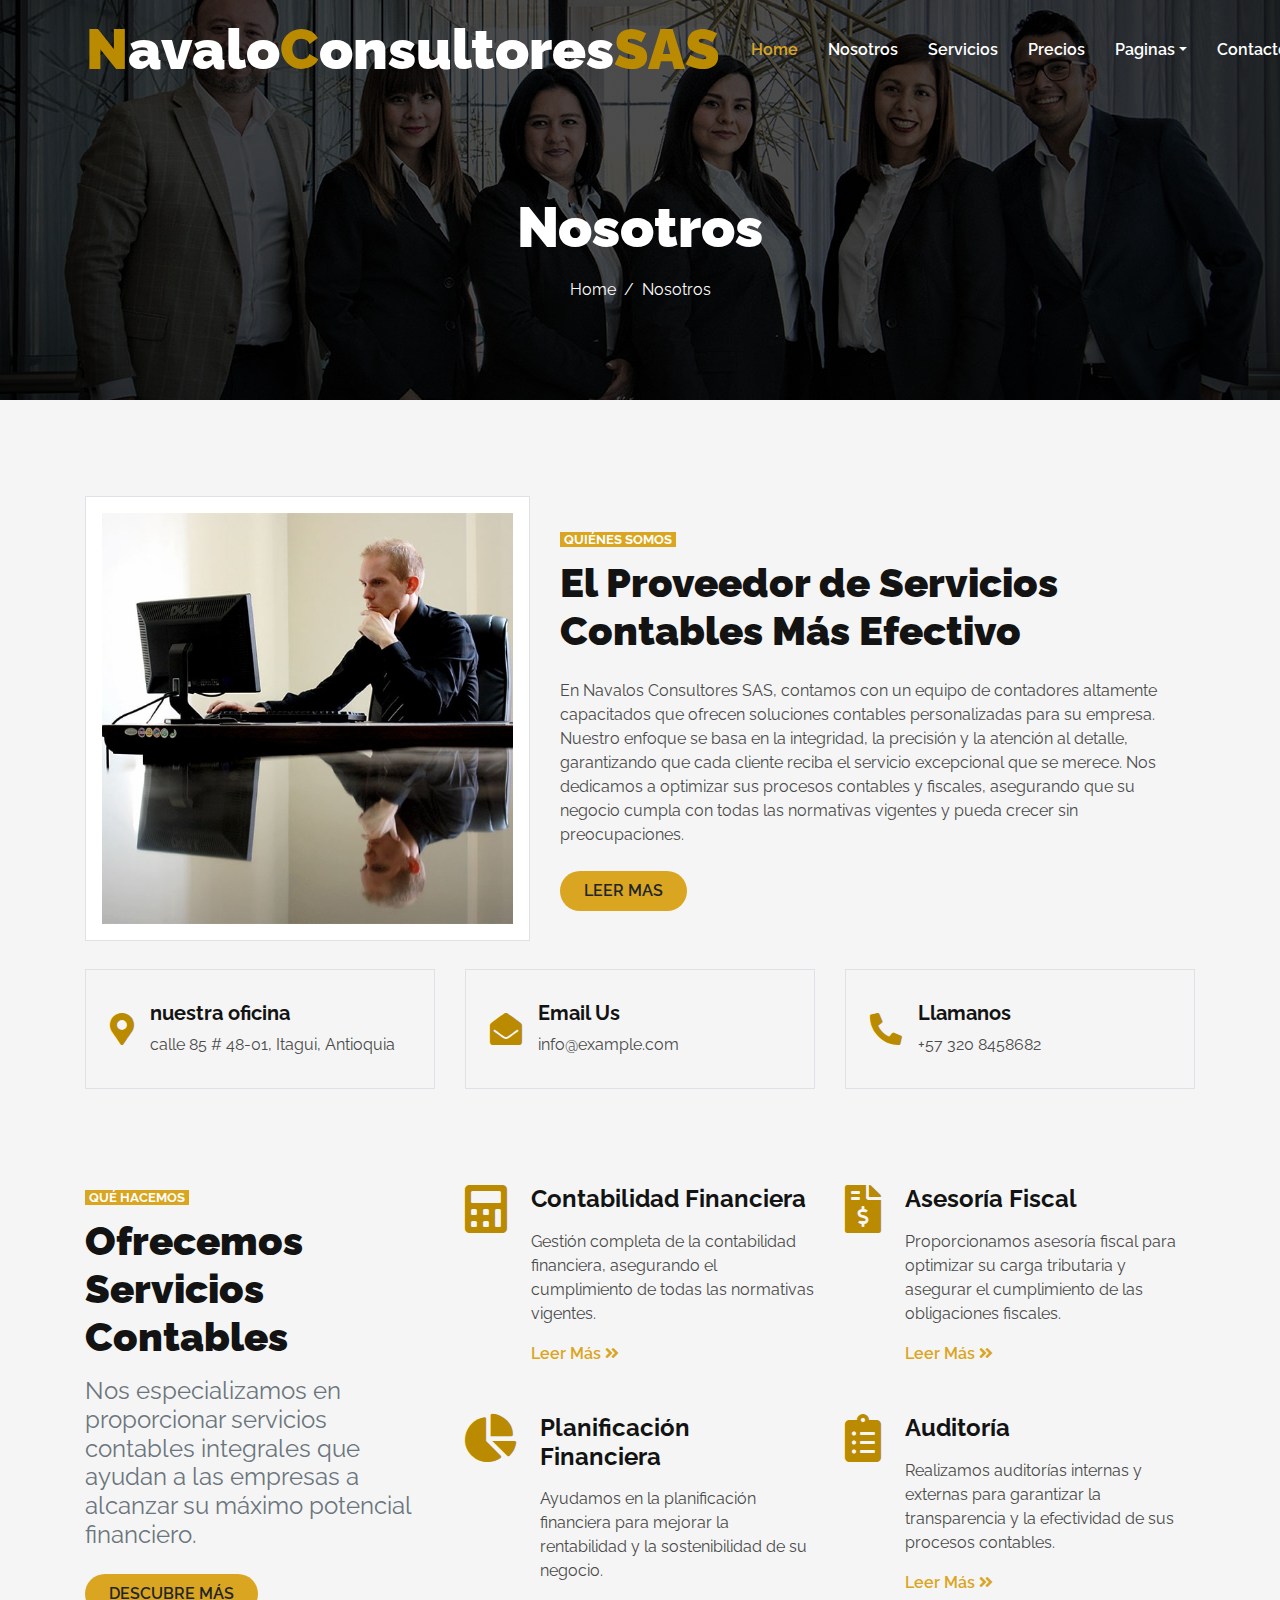
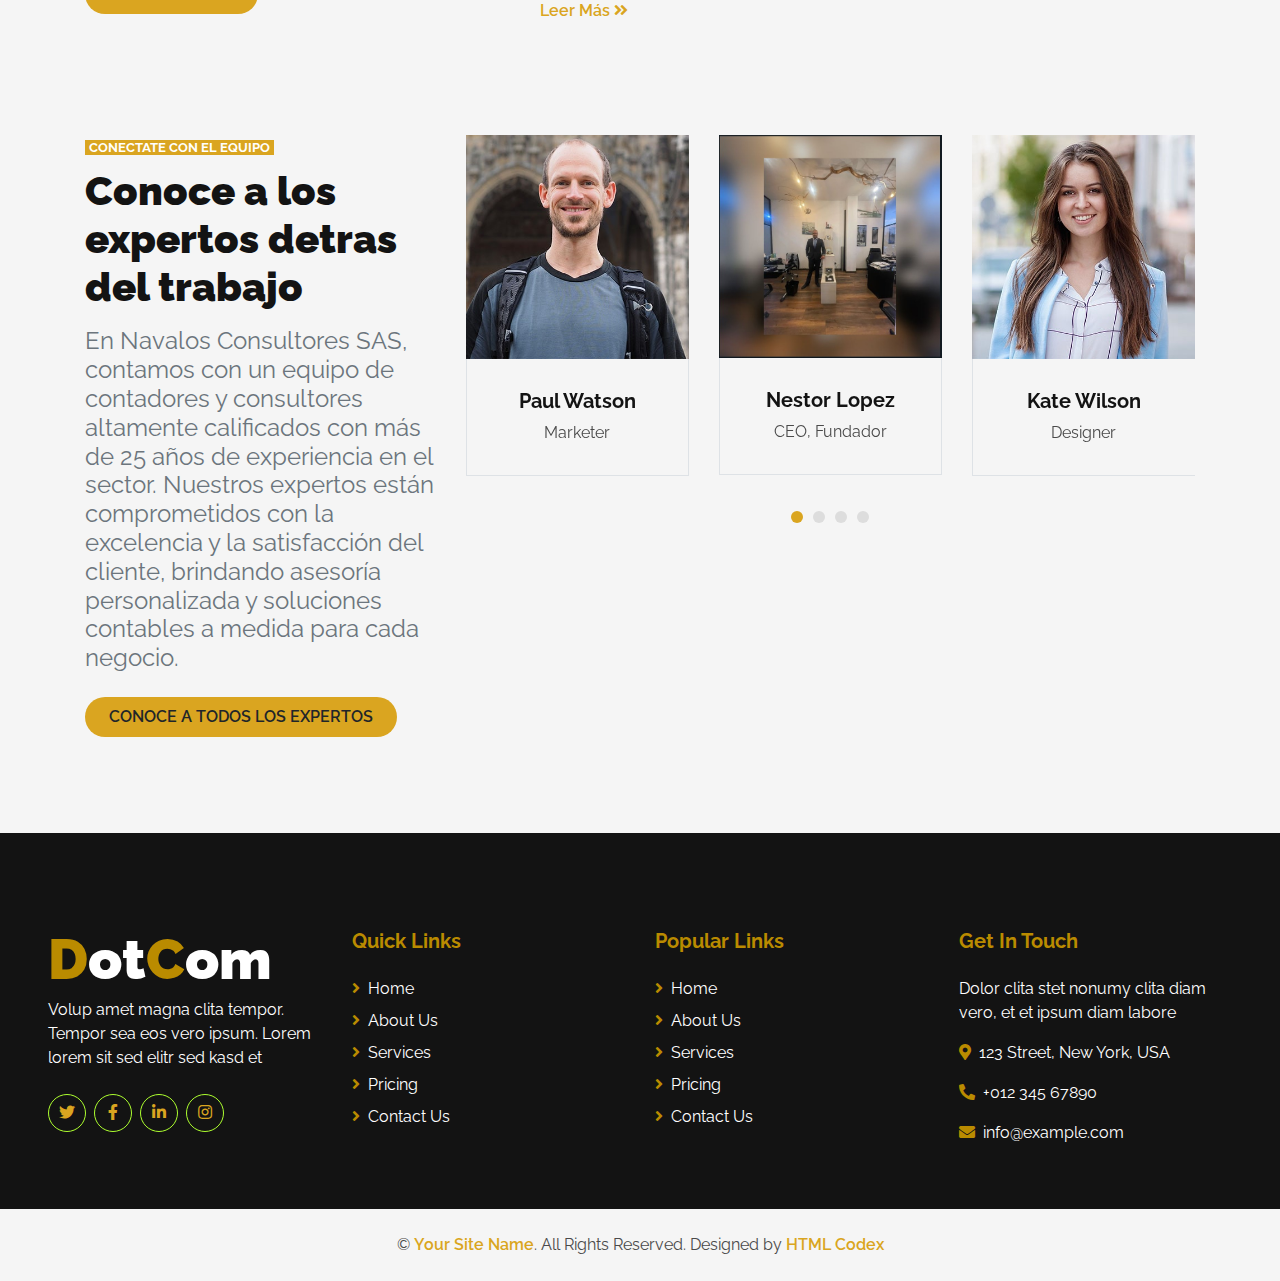
==== about.html @ dd5738dd "Initial commit" ====
<!DOCTYPE html>
<html lang="en">

<head>
    <meta charset="utf-8">
    <title>Navalo Sas</title>
    <meta content="width=device-width, initial-scale=1.0" name="viewport">
    <meta content="Free HTML Templates" name="keywords">
    <meta content="Free HTML Templates" name="description">

    <!-- Favicon -->
    <link href="img/favicon.ico" rel="icon">

    <!-- Google Web Fonts -->
    <link rel="preconnect" href="https://fonts.gstatic.com">
    <link href="https://fonts.googleapis.com/css2?family=Raleway:wght@400;500;600;700;800;900&display=swap" rel="stylesheet">

    <!-- Font Awesome -->
    <link href="https://cdnjs.cloudflare.com/ajax/libs/font-awesome/5.15.0/css/all.min.css" rel="stylesheet">

    <!-- Libraries Stylesheet -->
    <link href="lib/owlcarousel/assets/owl.carousel.min.css" rel="stylesheet">

    <!-- Customized Bootstrap Stylesheet -->
    <link href="css/style.css" rel="stylesheet">
</head>

<body>
    <!-- Navbar Start -->
    <div class="container-fluid nav-bar p-0">
        <div class="container-lg p-0">
            <nav class="navbar navbar-expand-lg bg-secondary navbar-dark">
                <a href="index.html" class="navbar-brand">
                    <h1 class="m-0 text-white display-4"><span class="text-primary">N</span>avalo<span class="text-primary">C</span>onsultores<span class="text-primary">SAS</span></h1>
                </a>
                <button type="button" class="navbar-toggler" data-toggle="collapse" data-target="#navbarCollapse">
                    <span class="navbar-toggler-icon"></span>
                </button>
                <div class="collapse navbar-collapse justify-content-between" id="navbarCollapse">
                    <div class="navbar-nav ml-auto py-0">
                        <a href="index.html" class="nav-item nav-link active">Home</a>
                        <a href="about.html" class="nav-item nav-link">Nosotros</a>
                        <a href="service.html" class="nav-item nav-link">Servicios</a>
                        <a href="pricing.html" class="nav-item nav-link">Precios</a>
                        <div class="nav-item dropdown">
                            <a href="#" class="nav-link dropdown-toggle" data-toggle="dropdown">Paginas</a>
                            <div class="dropdown-menu border-0 rounded-0 m-0">
                                <a href="blog.html" class="dropdown-item">Cuadrícula de blogs</a>
                                <a href="single.html" class="dropdown-item">Blog Detalles</a>
                            </div>
                        </div>
                        <a href="contact.html" class="nav-item nav-link">Contacto</a>
                    </div>
                </div>
            </nav>
        </div>
    </div>
    <!-- Navbar End -->


    <!-- Page Header Start -->
    <div class="container-fluid page-header d-flex flex-column align-items-center justify-content-center pt-0 pt-lg-5 mb-5">
        <h1 class="display-4 text-white mb-3 mt-0 mt-lg-5">Nosotros</h1>
        <div class="d-inline-flex text-white">
            <p class="m-0"><a class="text-white" href="">Home</a></p>
            <p class="m-0 px-2">/</p>
            <p class="m-0">Nosotros</p>
        </div>
    </div>
    <!-- Page Header Start -->


    <!-- About Start -->
    <div class="container-fluid py-5">
        <div class="container">
            <div class="row align-items-center pb-1">
                <div class="col-lg-5">
                    <img class="img-thumbnail p-3" src="img/about.jpg" alt="">
                </div>
                <div class="col-lg-7 mt-5 mt-lg-0">
                    <small class="bg-primary text-white text-uppercase font-weight-bold px-1">Quiénes Somos</small>
                    <h1 class="mt-2 mb-4">El Proveedor de Servicios Contables Más Efectivo</h1>
                    <p class="mb-4">En Navalos Consultores SAS, contamos con un equipo de contadores altamente capacitados que ofrecen soluciones contables personalizadas para su empresa. Nuestro enfoque se basa en la integridad, la precisión y la atención al detalle,
                        garantizando que cada cliente reciba el servicio excepcional que se merece. Nos dedicamos a optimizar sus procesos contables y fiscales, asegurando que su negocio cumpla con todas las normativas vigentes y pueda crecer sin preocupaciones.</p>
                    <a href="" class="btn btn-primary py-md-2 px-md-4 font-weight-semi-bold">Leer mas</a>
                </div>
            </div>
            <div class="row mt-4">
                <div class="col-md-4">
                    <div class="d-flex align-items-center border mb-4 mb-lg-0 p-4" style="height: 120px;">
                        <i class="fa fa-2x fa-map-marker-alt text-primary mr-3"></i>
                        <div class="d-flex flex-column">
                            <h5 class="font-weight-bold">nuestra oficina</h5>
                            <p class="m-0">calle 85 # 48-01, Itagui, Antioquia</p>
                        </div>
                    </div>
                </div>
                <div class="col-md-4">
                    <div class="d-flex align-items-center border mb-4 mb-lg-0 p-4" style="height: 120px;">
                        <i class="fa fa-2x fa-envelope-open text-primary mr-3"></i>
                        <div class="d-flex flex-column">
                            <h5 class="font-weight-bold">Email Us</h5>
                            <p class="m-0">info@example.com</p>
                        </div>
                    </div>
                </div>
                <div class="col-md-4">
                    <div class="d-flex align-items-center border mb-4 mb-lg-0 p-4" style="height: 120px;">
                        <i class="fas fa-2x fa-phone-alt text-primary mr-3"></i>
                        <div class="d-flex flex-column">
                            <h5 class="font-weight-bold">Llamanos</h5>
                            <p class="m-0">+57 320 8458682</p>
                        </div>
                    </div>
                </div>
            </div>
        </div>
    </div>
    <!-- About End -->


    <!-- Services Start -->
    <div class="container-fluid pt-5 pb-3">
        <div class="container">
            <div class="row">
                <div class="col-lg-4 mb-5">
                    <small class="bg-primary text-white text-uppercase font-weight-bold px-1">Qué hacemos</small>
                    <h1 class="mt-2 mb-3">Ofrecemos Servicios Contables</h1>
                    <h4 class="font-weight-normal text-muted mb-4">Nos especializamos en proporcionar servicios contables integrales que ayudan a las empresas a alcanzar su máximo potencial financiero.</h4>
                    <a href="" class="btn btn-primary py-md-2 px-md-4 font-weight-semi-bold">Descubre Más</a>
                </div>
                <div class="col-lg-8">
                    <div class="row">
                        <div class="col-md-6 mb-5">
                            <div class="d-flex">
                                <i class="fa fa-3x fa-calculator text-primary mr-4"></i>
                                <div class="d-flex flex-column">
                                    <h4 class="font-weight-bold mb-3">Contabilidad Financiera</h4>
                                    <p>Gestión completa de la contabilidad financiera, asegurando el cumplimiento de todas las normativas vigentes.</p>
                                    <a class="font-weight-semi-bold" href="">Leer Más <i class="fa fa-angle-double-right"></i></a>
                                </div>
                            </div>
                        </div>
                        <div class="col-md-6 mb-5">
                            <div class="d-flex">
                                <i class="fa fa-3x fa-file-invoice-dollar text-primary mr-4"></i>
                                <div class="d-flex flex-column">
                                    <h4 class="font-weight-bold mb-3">Asesoría Fiscal</h4>
                                    <p>Proporcionamos asesoría fiscal para optimizar su carga tributaria y asegurar el cumplimiento de las obligaciones fiscales.</p>
                                    <a class="font-weight-semi-bold" href="">Leer Más <i class="fa fa-angle-double-right"></i></a>
                                </div>
                            </div>
                        </div>
                        <div class="col-md-6 mb-5">
                            <div class="d-flex">
                                <i class="fa fa-3x fa-chart-pie text-primary mr-4"></i>
                                <div class="d-flex flex-column">
                                    <h4 class="font-weight-bold mb-3">Planificación Financiera</h4>
                                    <p>Ayudamos en la planificación financiera para mejorar la rentabilidad y la sostenibilidad de su negocio.</p>
                                    <a class="font-weight-semi-bold" href="">Leer Más <i class="fa fa-angle-double-right"></i></a>
                                </div>
                            </div>
                        </div>
                        <div class="col-md-6 mb-5">
                            <div class="d-flex">
                                <i class="fa fa-3x fa-clipboard-list text-primary mr-4"></i>
                                <div class="d-flex flex-column">
                                    <h4 class="font-weight-bold mb-3">Auditoría</h4>
                                    <p>Realizamos auditorías internas y externas para garantizar la transparencia y la efectividad de sus procesos contables.</p>
                                    <a class="font-weight-semi-bold" href="">Leer Más <i class="fa fa-angle-double-right"></i></a>
                                </div>
                            </div>
                        </div>
                    </div>
                </div>
            </div>
        </div>
    </div>
    <!-- Services End -->


    <!-- Team Start -->
    <div class="container-fluid pt-5">
        <div class="container">
            <div class="row">
                <div class="col-lg-4 mb-5">
                    <small class="bg-primary text-white text-uppercase font-weight-bold px-1">Conectate con el equipo</small>
                    <h1 class="mt-2 mb-3">Conoce a los expertos detras del trabajo</h1>
                    <h4 class="font-weight-normal text-muted mb-4">En Navalos Consultores SAS, contamos con un equipo de contadores y consultores altamente calificados con más de 25 años de experiencia en el sector. Nuestros expertos están comprometidos con la excelencia y la satisfacción del cliente,
                        brindando asesoría personalizada y soluciones contables a medida para cada negocio.</h4>
                    <a href="" class="btn btn-primary py-md-2 px-md-4 font-weight-semi-bold">Conoce a todos los expertos</a>
                </div>
                <div class="col-lg-8 mb-5">
                    <div class="owl-carousel team-carousel">
                        <div class="team-item">
                            <div class="position-relative">
                                <img class="img-fluid w-100" src="img/team-1.jpg" alt="">
                                <div class="team-overlay position-absolute d-flex align-items-center justify-content-center m-3">
                                    <div class="d-flex align-items-center justify-content-start">
                                        <a class="btn btn-outline-secondary rounded-circle text-center mr-2 px-0" style="width: 38px; height: 38px;" href="#"><i class="fab fa-twitter"></i></a>
                                        <a class="btn btn-outline-secondary rounded-circle text-center mr-2 px-0" style="width: 38px; height: 38px;" href="#"><i class="fab fa-facebook-f"></i></a>
                                        <a class="btn btn-outline-secondary rounded-circle text-center px-0" style="width: 38px; height: 38px;" href="#"><i class="fab fa-linkedin-in"></i></a>
                                    </div>
                                </div>
                            </div>
                            <div class="border border-top-0 text-center" style="padding: 30px;">
                                <h5 class="font-weight-bold">Nestor Lopez</h5>
                                <span>CEO, Fundador</span>
                            </div>
                        </div>
                        <div class="team-item">
                            <div class="position-relative">
                                <img class="img-fluid w-100" src="img/team-2.jpg" alt="">
                                <div class="team-overlay position-absolute d-flex align-items-center justify-content-center m-3">
                                    <div class="d-flex align-items-center justify-content-start">
                                        <a class="btn btn-outline-secondary rounded-circle text-center mr-2 px-0" style="width: 38px; height: 38px;" href="#"><i class="fab fa-twitter"></i></a>
                                        <a class="btn btn-outline-secondary rounded-circle text-center mr-2 px-0" style="width: 38px; height: 38px;" href="#"><i class="fab fa-facebook-f"></i></a>
                                        <a class="btn btn-outline-secondary rounded-circle text-center px-0" style="width: 38px; height: 38px;" href="#"><i class="fab fa-linkedin-in"></i></a>
                                    </div>
                                </div>
                            </div>
                            <div class="border border-top-0 text-center" style="padding: 30px;">
                                <h5 class="font-weight-bold">Kate Wilson</h5>
                                <span>Designer</span>
                            </div>
                        </div>
                        <div class="team-item">
                            <div class="position-relative">
                                <img class="img-fluid w-100" src="img/team-3.jpg" alt="">
                                <div class="team-overlay position-absolute d-flex align-items-center justify-content-center m-3">
                                    <div class="d-flex align-items-center justify-content-start">
                                        <a class="btn btn-outline-secondary rounded-circle text-center mr-2 px-0" style="width: 38px; height: 38px;" href="#"><i class="fab fa-twitter"></i></a>
                                        <a class="btn btn-outline-secondary rounded-circle text-center mr-2 px-0" style="width: 38px; height: 38px;" href="#"><i class="fab fa-facebook-f"></i></a>
                                        <a class="btn btn-outline-secondary rounded-circle text-center px-0" style="width: 38px; height: 38px;" href="#"><i class="fab fa-linkedin-in"></i></a>
                                    </div>
                                </div>
                            </div>
                            <div class="border border-top-0 text-center" style="padding: 30px;">
                                <h5 class="font-weight-bold">John Brown</h5>
                                <span>Developer</span>
                            </div>
                        </div>
                        <div class="team-item">
                            <div class="position-relative">
                                <img class="img-fluid w-100" src="img/team-4.jpg" alt="">
                                <div class="team-overlay position-absolute d-flex align-items-center justify-content-center m-3">
                                    <div class="d-flex align-items-center justify-content-start">
                                        <a class="btn btn-outline-secondary rounded-circle text-center mr-2 px-0" style="width: 38px; height: 38px;" href="#"><i class="fab fa-twitter"></i></a>
                                        <a class="btn btn-outline-secondary rounded-circle text-center mr-2 px-0" style="width: 38px; height: 38px;" href="#"><i class="fab fa-facebook-f"></i></a>
                                        <a class="btn btn-outline-secondary rounded-circle text-center px-0" style="width: 38px; height: 38px;" href="#"><i class="fab fa-linkedin-in"></i></a>
                                    </div>
                                </div>
                            </div>
                            <div class="border border-top-0 text-center" style="padding: 30px;">
                                <h5 class="font-weight-bold">Paul Watson</h5>
                                <span>Marketer</span>
                            </div>
                        </div>
                    </div>
                </div>
            </div>
        </div>
    </div>
    <!-- Team End -->


    <!-- Footer Start -->
    <div class="container-fluid bg-secondary text-white mt-5 pt-5 px-sm-3 px-md-5">
        <div class="row pt-5">
            <div class="col-lg-3 col-md-6 mb-5">
                <a href="index.html" class="navbar-brand">
                    <h1 class="m-0 mt-n2 text-white display-4"><span class="text-primary">D</span>ot<span class="text-primary">C</span>om</h1>
                </a>
                <p>Volup amet magna clita tempor. Tempor sea eos vero ipsum. Lorem lorem sit sed elitr sed kasd et</p>
                <div class="d-flex justify-content-start mt-4">
                    <a class="btn btn-outline-primary rounded-circle text-center mr-2 px-0" style="width: 38px; height: 38px;" href="#"><i class="fab fa-twitter"></i></a>
                    <a class="btn btn-outline-primary rounded-circle text-center mr-2 px-0" style="width: 38px; height: 38px;" href="#"><i class="fab fa-facebook-f"></i></a>
                    <a class="btn btn-outline-primary rounded-circle text-center mr-2 px-0" style="width: 38px; height: 38px;" href="#"><i class="fab fa-linkedin-in"></i></a>
                    <a class="btn btn-outline-primary rounded-circle text-center mr-2 px-0" style="width: 38px; height: 38px;" href="#"><i class="fab fa-instagram"></i></a>
                </div>
            </div>
            <div class="col-lg-3 col-md-6 mb-5">
                <h5 class="font-weight-bold text-primary mb-4">Quick Links</h5>
                <div class="d-flex flex-column justify-content-start">
                    <a class="text-white mb-2" href="#"><i class="fa fa-angle-right text-primary mr-2"></i>Home</a>
                    <a class="text-white mb-2" href="#"><i class="fa fa-angle-right text-primary mr-2"></i>About Us</a>
                    <a class="text-white mb-2" href="#"><i class="fa fa-angle-right text-primary mr-2"></i>Services</a>
                    <a class="text-white mb-2" href="#"><i class="fa fa-angle-right text-primary mr-2"></i>Pricing</a>
                    <a class="text-white" href="#"><i class="fa fa-angle-right text-primary mr-2"></i>Contact Us</a>
                </div>
            </div>
            <div class="col-lg-3 col-md-6 mb-5">
                <h5 class="font-weight-bold text-primary mb-4">Popular Links</h5>
                <div class="d-flex flex-column justify-content-start">
                    <a class="text-white mb-2" href="#"><i class="fa fa-angle-right text-primary mr-2"></i>Home</a>
                    <a class="text-white mb-2" href="#"><i class="fa fa-angle-right text-primary mr-2"></i>About Us</a>
                    <a class="text-white mb-2" href="#"><i class="fa fa-angle-right text-primary mr-2"></i>Services</a>
                    <a class="text-white mb-2" href="#"><i class="fa fa-angle-right text-primary mr-2"></i>Pricing</a>
                    <a class="text-white" href="#"><i class="fa fa-angle-right text-primary mr-2"></i>Contact Us</a>
                </div>
            </div>
            <div class="col-lg-3 col-md-6 mb-5">
                <h5 class="font-weight-bold text-primary mb-4">Get In Touch</h5>
                <p>Dolor clita stet nonumy clita diam vero, et et ipsum diam labore</p>
                <p><i class="fa fa-map-marker-alt text-primary mr-2"></i>123 Street, New York, USA</p>
                <p><i class="fa fa-phone-alt text-primary mr-2"></i>+012 345 67890</p>
                <p><i class="fa fa-envelope text-primary mr-2"></i>info@example.com</p>
            </div>
        </div>
    </div>
    <div class="container-fluid py-4 px-sm-3 px-md-5">
        <p class="m-0 text-center">
            &copy; <a class="font-weight-semi-bold" href="#">Your Site Name</a>. All Rights Reserved. Designed by
            <a class="font-weight-semi-bold" href="https://htmlcodex.com">HTML Codex</a>
        </p>
    </div>
    <!-- Footer End -->


    <!-- Back to Top -->
    <a href="#" class="btn btn-lg btn-primary back-to-top"><i class="fa fa-angle-up"></i></a>


    <!-- JavaScript Libraries -->
    <script src="https://code.jquery.com/jquery-3.4.1.min.js"></script>
    <script src="https://stackpath.bootstrapcdn.com/bootstrap/4.4.1/js/bootstrap.bundle.min.js"></script>
    <script src="lib/easing/easing.min.js"></script>
    <script src="lib/waypoints/waypoints.min.js"></script>
    <script src="lib/counterup/counterup.min.js"></script>
    <script src="lib/owlcarousel/owl.carousel.min.js"></script>

    <!-- Contact Javascript File -->
    <script src="mail/jqBootstrapValidation.min.js"></script>
    <script src="mail/contact.js"></script>

    <!-- Template Javascript -->
    <script src="js/main.js"></script>
</body>

</html>
---- css/style.css ----
/******* Bootstrap Theming ********/


/*!
 * Bootstrap v4.5.3 (https://getbootstrap.com/)
 * Copyright 2011-2020 The Bootstrap Authors
 * Copyright 2011-2020 Twitter, Inc.
 * Licensed under MIT (https://github.com/twbs/bootstrap/blob/main/LICENSE)
 */

:root {
    --blue: #007bff;
    --indigo: #6610f2;
    --purple: #6f42c1;
    --pink: #e83e8c;
    --red: #dc3545;
    --orange: #fd7e14;
    --yellow: #ffc107;
    --green: #28a745;
    --teal: #20c997;
    --cyan: #17a2b8;
    --white: #fff;
    --gray: #6c757d;
    --gray-dark: #343a40;
    --primary: goldenrod;
    --secondary: #131313;
    --success: #28a745;
    --info: #17a2b8;
    --warning: #ffc107;
    --danger: #dc3545;
    --light: #f8f9fa;
    --dark: #343a40;
    --breakpoint-xs: 0;
    --breakpoint-sm: 576px;
    --breakpoint-md: 768px;
    --breakpoint-lg: 992px;
    --breakpoint-xl: 1200px;
    --font-family-sans-serif: "Raleway", sans-serif;
    --font-family-monospace: SFMono-Regular, Menlo, Monaco, Consolas, "Liberation Mono", "Courier New", monospace;
}

*,
*::before,
*::after {
    box-sizing: border-box;
}

html {
    font-family: sans-serif;
    line-height: 1.15;
    -webkit-text-size-adjust: 100%;
    -webkit-tap-highlight-color: rgba(0, 0, 0, 0);
}

article,
aside,
figcaption,
figure,
footer,
header,
hgroup,
main,
nav,
section {
    display: block;
}

body {
    margin: 0;
    font-family: "Raleway", sans-serif;
    font-size: 1rem;
    font-weight: 400;
    line-height: 1.5;
    color: #4A4A4A;
    text-align: left;
    background-color: whitesmoke;
}

[tabindex="-1"]:focus:not(:focus-visible) {
    outline: 0 !important;
}

hr {
    box-sizing: content-box;
    height: 0;
    overflow: visible;
}

h1,
h2,
h3,
h4,
h5,
h6 {
    margin-top: 0;
    margin-bottom: 0.5rem;
}

p {
    margin-top: 0;
    margin-bottom: 1rem;
}

abbr[title],
abbr[data-original-title] {
    text-decoration: underline;
    text-decoration: underline dotted;
    cursor: help;
    border-bottom: 0;
    text-decoration-skip-ink: none;
}

address {
    margin-bottom: 1rem;
    font-style: normal;
    line-height: inherit;
}

ol,
ul,
dl {
    margin-top: 0;
    margin-bottom: 1rem;
}

ol ol,
ul ul,
ol ul,
ul ol {
    margin-bottom: 0;
}

dt {
    font-weight: 700;
}

dd {
    margin-bottom: .5rem;
    margin-left: 0;
}

blockquote {
    margin: 0 0 1rem;
}

b,
strong {
    font-weight: bolder;
}

small {
    font-size: 80%;
}

sub,
sup {
    position: relative;
    font-size: 75%;
    line-height: 0;
    vertical-align: baseline;
}

sub {
    bottom: -.25em;
}

sup {
    top: -.5em;
}

a {
    color: goldenrod;
    text-decoration: none;
    background-color: transparent;
}

a:hover {
    color: #fc8807;
    text-decoration: underline;
}

a:not([href]):not([class]) {
    color: inherit;
    text-decoration: none;
}

a:not([href]):not([class]):hover {
    color: inherit;
    text-decoration: none;
}

pre,
code,
kbd,
samp {
    font-family: SFMono-Regular, Menlo, Monaco, Consolas, "Liberation Mono", "Courier New", monospace;
    font-size: 1em;
}

pre {
    margin-top: 0;
    margin-bottom: 1rem;
    overflow: auto;
    -ms-overflow-style: scrollbar;
}

figure {
    margin: 0 0 1rem;
}

img {
    vertical-align: middle;
    border-style: none;
}

svg {
    overflow: hidden;
    vertical-align: middle;
}

table {
    border-collapse: collapse;
}

caption {
    padding-top: 0.75rem;
    padding-bottom: 0.75rem;
    color: #6c757d;
    text-align: left;
    caption-side: bottom;
}

th {
    text-align: inherit;
    text-align: -webkit-match-parent;
}

label {
    display: inline-block;
    margin-bottom: 0.5rem;
}

button {
    border-radius: 0;
}

button:focus {
    outline: 1px dotted;
    outline: 5px auto -webkit-focus-ring-color;
}

input,
button,
select,
optgroup,
textarea {
    margin: 0;
    font-family: inherit;
    font-size: inherit;
    line-height: inherit;
}

button,
input {
    overflow: visible;
}

button,
select {
    text-transform: none;
}

[role="button"] {
    cursor: pointer;
}

select {
    word-wrap: normal;
}

button,
[type="button"],
[type="reset"],
[type="submit"] {
    -webkit-appearance: button;
}

button:not(:disabled),
[type="button"]:not(:disabled),
[type="reset"]:not(:disabled),
[type="submit"]:not(:disabled) {
    cursor: pointer;
}

button::-moz-focus-inner,
[type="button"]::-moz-focus-inner,
[type="reset"]::-moz-focus-inner,
[type="submit"]::-moz-focus-inner {
    padding: 0;
    border-style: none;
}

input[type="radio"],
input[type="checkbox"] {
    box-sizing: border-box;
    padding: 0;
}

textarea {
    overflow: auto;
    resize: vertical;
}

fieldset {
    min-width: 0;
    padding: 0;
    margin: 0;
    border: 0;
}

legend {
    display: block;
    width: 100%;
    max-width: 100%;
    padding: 0;
    margin-bottom: .5rem;
    font-size: 1.5rem;
    line-height: inherit;
    color: inherit;
    white-space: normal;
}

@media (max-width: 1200px) {
    legend {
        font-size: calc(1.275rem + 0.3vw);
    }
}

progress {
    vertical-align: baseline;
}

[type="number"]::-webkit-inner-spin-button,
[type="number"]::-webkit-outer-spin-button {
    height: auto;
}

[type="search"] {
    outline-offset: -2px;
    -webkit-appearance: none;
}

[type="search"]::-webkit-search-decoration {
    -webkit-appearance: none;
}

::-webkit-file-upload-button {
    font: inherit;
    -webkit-appearance: button;
}

output {
    display: inline-block;
}

summary {
    display: list-item;
    cursor: pointer;
}

template {
    display: none;
}

[hidden] {
    display: none !important;
}

h1,
h2,
h3,
h4,
h5,
h6,
.h1,
.h2,
.h3,
.h4,
.h5,
.h6 {
    margin-bottom: 0.5rem;
    font-weight: 500;
    line-height: 1.2;
    color: #131313;
}

h1,
.h1 {
    font-size: 2.5rem;
}

@media (max-width: 1200px) {
    h1,
    .h1 {
        font-size: calc(1.375rem + 1.5vw);
    }
}

h2,
.h2 {
    font-size: 2rem;
}

@media (max-width: 1200px) {
    h2,
    .h2 {
        font-size: calc(1.325rem + 0.9vw);
    }
}

h3,
.h3 {
    font-size: 1.75rem;
}

@media (max-width: 1200px) {
    h3,
    .h3 {
        font-size: calc(1.3rem + 0.6vw);
    }
}

h4,
.h4 {
    font-size: 1.5rem;
}

@media (max-width: 1200px) {
    h4,
    .h4 {
        font-size: calc(1.275rem + 0.3vw);
    }
}

h5,
.h5 {
    font-size: 1.25rem;
}

h6,
.h6 {
    font-size: 1rem;
}

.lead {
    font-size: 1.25rem;
    font-weight: 300;
}

.display-1 {
    font-size: 6rem;
    font-weight: 300;
    line-height: 1.2;
}

@media (max-width: 1200px) {
    .display-1 {
        font-size: calc(1.725rem + 5.7vw);
    }
}

.display-2 {
    font-size: 5.5rem;
    font-weight: 300;
    line-height: 1.2;
}

@media (max-width: 1200px) {
    .display-2 {
        font-size: calc(1.675rem + 5.1vw);
    }
}

.display-3 {
    font-size: 4.5rem;
    font-weight: 300;
    line-height: 1.2;
}

@media (max-width: 1200px) {
    .display-3 {
        font-size: calc(1.575rem + 3.9vw);
    }
}

.display-4 {
    font-size: 3.5rem;
    font-weight: 300;
    line-height: 1.2;
}

@media (max-width: 1200px) {
    .display-4 {
        font-size: calc(1.475rem + 2.7vw);
    }
}

hr {
    margin-top: 1rem;
    margin-bottom: 1rem;
    border: 0;
    border-top: 1px solid rgba(0, 0, 0, 0.1);
}

small,
.small {
    font-size: 80%;
    font-weight: 400;
}

mark,
.mark {
    padding: 0.2em;
    background-color: #fcf8e3;
}

.list-unstyled {
    padding-left: 0;
    list-style: none;
}

.list-inline {
    padding-left: 0;
    list-style: none;
}

.list-inline-item {
    display: inline-block;
}

.list-inline-item:not(:last-child) {
    margin-right: 0.5rem;
}

.initialism {
    font-size: 90%;
    text-transform: uppercase;
}

.blockquote {
    margin-bottom: 1rem;
    font-size: 1.25rem;
}

.blockquote-footer {
    display: block;
    font-size: 80%;
    color: #6c757d;
}

.blockquote-footer::before {
    content: "\2014\00A0";
}

.img-fluid {
    max-width: 100%;
    height: auto;
}

.img-thumbnail {
    padding: 0.25rem;
    background-color: #fff;
    border: 1px solid #dee2e6;
    max-width: 100%;
    height: auto;
}

.figure {
    display: inline-block;
}

.figure-img {
    margin-bottom: 0.5rem;
    line-height: 1;
}

.figure-caption {
    font-size: 90%;
    color: #6c757d;
}

code {
    font-size: 87.5%;
    color: #e83e8c;
    word-wrap: break-word;
}

a>code {
    color: inherit;
}

kbd {
    padding: 0.2rem 0.4rem;
    font-size: 87.5%;
    color: #fff;
    background-color: #212529;
}

kbd kbd {
    padding: 0;
    font-size: 100%;
    font-weight: 700;
}

pre {
    display: block;
    font-size: 87.5%;
    color: #212529;
}

pre code {
    font-size: inherit;
    color: inherit;
    word-break: normal;
}

.pre-scrollable {
    max-height: 340px;
    overflow-y: scroll;
}

.container,
.container-fluid,
.container-sm,
.container-md,
.container-lg,
.container-xl {
    width: 100%;
    padding-right: 15px;
    padding-left: 15px;
    margin-right: auto;
    margin-left: auto;
}

@media (min-width: 576px) {
    .container,
    .container-sm {
        max-width: 540px;
    }
}

@media (min-width: 768px) {
    .container,
    .container-sm,
    .container-md {
        max-width: 720px;
    }
}

@media (min-width: 992px) {
    .container,
    .container-sm,
    .container-md,
    .container-lg {
        max-width: 960px;
    }
}

@media (min-width: 1200px) {
    .container,
    .container-sm,
    .container-md,
    .container-lg,
    .container-xl {
        max-width: 1140px;
    }
}

.row {
    display: flex;
    flex-wrap: wrap;
    margin-right: -15px;
    margin-left: -15px;
}

.no-gutters {
    margin-right: 0;
    margin-left: 0;
}

.no-gutters>.col,
.no-gutters>[class*="col-"] {
    padding-right: 0;
    padding-left: 0;
}

.col-1,
.col-2,
.col-3,
.col-4,
.col-5,
.col-6,
.col-7,
.col-8,
.col-9,
.col-10,
.col-11,
.col-12,
.col,
.col-auto,
.col-sm-1,
.col-sm-2,
.col-sm-3,
.col-sm-4,
.col-sm-5,
.col-sm-6,
.col-sm-7,
.col-sm-8,
.col-sm-9,
.col-sm-10,
.col-sm-11,
.col-sm-12,
.col-sm,
.col-sm-auto,
.col-md-1,
.col-md-2,
.col-md-3,
.col-md-4,
.col-md-5,
.col-md-6,
.col-md-7,
.col-md-8,
.col-md-9,
.col-md-10,
.col-md-11,
.col-md-12,
.col-md,
.col-md-auto,
.col-lg-1,
.col-lg-2,
.col-lg-3,
.col-lg-4,
.col-lg-5,
.col-lg-6,
.col-lg-7,
.col-lg-8,
.col-lg-9,
.col-lg-10,
.col-lg-11,
.col-lg-12,
.col-lg,
.col-lg-auto,
.col-xl-1,
.col-xl-2,
.col-xl-3,
.col-xl-4,
.col-xl-5,
.col-xl-6,
.col-xl-7,
.col-xl-8,
.col-xl-9,
.col-xl-10,
.col-xl-11,
.col-xl-12,
.col-xl,
.col-xl-auto {
    position: relative;
    width: 100%;
    padding-right: 15px;
    padding-left: 15px;
}

.col {
    flex-basis: 0;
    flex-grow: 1;
    max-width: 100%;
}

.row-cols-1>* {
    flex: 0 0 100%;
    max-width: 100%;
}

.row-cols-2>* {
    flex: 0 0 50%;
    max-width: 50%;
}

.row-cols-3>* {
    flex: 0 0 33.33333%;
    max-width: 33.33333%;
}

.row-cols-4>* {
    flex: 0 0 25%;
    max-width: 25%;
}

.row-cols-5>* {
    flex: 0 0 20%;
    max-width: 20%;
}

.row-cols-6>* {
    flex: 0 0 16.66667%;
    max-width: 16.66667%;
}

.col-auto {
    flex: 0 0 auto;
    width: auto;
    max-width: 100%;
}

.col-1 {
    flex: 0 0 8.33333%;
    max-width: 8.33333%;
}

.col-2 {
    flex: 0 0 16.66667%;
    max-width: 16.66667%;
}

.col-3 {
    flex: 0 0 25%;
    max-width: 25%;
}

.col-4 {
    flex: 0 0 33.33333%;
    max-width: 33.33333%;
}

.col-5 {
    flex: 0 0 41.66667%;
    max-width: 41.66667%;
}

.col-6 {
    flex: 0 0 50%;
    max-width: 50%;
}

.col-7 {
    flex: 0 0 58.33333%;
    max-width: 58.33333%;
}

.col-8 {
    flex: 0 0 66.66667%;
    max-width: 66.66667%;
}

.col-9 {
    flex: 0 0 75%;
    max-width: 75%;
}

.col-10 {
    flex: 0 0 83.33333%;
    max-width: 83.33333%;
}

.col-11 {
    flex: 0 0 91.66667%;
    max-width: 91.66667%;
}

.col-12 {
    flex: 0 0 100%;
    max-width: 100%;
}

.order-first {
    order: -1;
}

.order-last {
    order: 13;
}

.order-0 {
    order: 0;
}

.order-1 {
    order: 1;
}

.order-2 {
    order: 2;
}

.order-3 {
    order: 3;
}

.order-4 {
    order: 4;
}

.order-5 {
    order: 5;
}

.order-6 {
    order: 6;
}

.order-7 {
    order: 7;
}

.order-8 {
    order: 8;
}

.order-9 {
    order: 9;
}

.order-10 {
    order: 10;
}

.order-11 {
    order: 11;
}

.order-12 {
    order: 12;
}

.offset-1 {
    margin-left: 8.33333%;
}

.offset-2 {
    margin-left: 16.66667%;
}

.offset-3 {
    margin-left: 25%;
}

.offset-4 {
    margin-left: 33.33333%;
}

.offset-5 {
    margin-left: 41.66667%;
}

.offset-6 {
    margin-left: 50%;
}

.offset-7 {
    margin-left: 58.33333%;
}

.offset-8 {
    margin-left: 66.66667%;
}

.offset-9 {
    margin-left: 75%;
}

.offset-10 {
    margin-left: 83.33333%;
}

.offset-11 {
    margin-left: 91.66667%;
}

@media (min-width: 576px) {
    .col-sm {
        flex-basis: 0;
        flex-grow: 1;
        max-width: 100%;
    }
    .row-cols-sm-1>* {
        flex: 0 0 100%;
        max-width: 100%;
    }
    .row-cols-sm-2>* {
        flex: 0 0 50%;
        max-width: 50%;
    }
    .row-cols-sm-3>* {
        flex: 0 0 33.33333%;
        max-width: 33.33333%;
    }
    .row-cols-sm-4>* {
        flex: 0 0 25%;
        max-width: 25%;
    }
    .row-cols-sm-5>* {
        flex: 0 0 20%;
        max-width: 20%;
    }
    .row-cols-sm-6>* {
        flex: 0 0 16.66667%;
        max-width: 16.66667%;
    }
    .col-sm-auto {
        flex: 0 0 auto;
        width: auto;
        max-width: 100%;
    }
    .col-sm-1 {
        flex: 0 0 8.33333%;
        max-width: 8.33333%;
    }
    .col-sm-2 {
        flex: 0 0 16.66667%;
        max-width: 16.66667%;
    }
    .col-sm-3 {
        flex: 0 0 25%;
        max-width: 25%;
    }
    .col-sm-4 {
        flex: 0 0 33.33333%;
        max-width: 33.33333%;
    }
    .col-sm-5 {
        flex: 0 0 41.66667%;
        max-width: 41.66667%;
    }
    .col-sm-6 {
        flex: 0 0 50%;
        max-width: 50%;
    }
    .col-sm-7 {
        flex: 0 0 58.33333%;
        max-width: 58.33333%;
    }
    .col-sm-8 {
        flex: 0 0 66.66667%;
        max-width: 66.66667%;
    }
    .col-sm-9 {
        flex: 0 0 75%;
        max-width: 75%;
    }
    .col-sm-10 {
        flex: 0 0 83.33333%;
        max-width: 83.33333%;
    }
    .col-sm-11 {
        flex: 0 0 91.66667%;
        max-width: 91.66667%;
    }
    .col-sm-12 {
        flex: 0 0 100%;
        max-width: 100%;
    }
    .order-sm-first {
        order: -1;
    }
    .order-sm-last {
        order: 13;
    }
    .order-sm-0 {
        order: 0;
    }
    .order-sm-1 {
        order: 1;
    }
    .order-sm-2 {
        order: 2;
    }
    .order-sm-3 {
        order: 3;
    }
    .order-sm-4 {
        order: 4;
    }
    .order-sm-5 {
        order: 5;
    }
    .order-sm-6 {
        order: 6;
    }
    .order-sm-7 {
        order: 7;
    }
    .order-sm-8 {
        order: 8;
    }
    .order-sm-9 {
        order: 9;
    }
    .order-sm-10 {
        order: 10;
    }
    .order-sm-11 {
        order: 11;
    }
    .order-sm-12 {
        order: 12;
    }
    .offset-sm-0 {
        margin-left: 0;
    }
    .offset-sm-1 {
        margin-left: 8.33333%;
    }
    .offset-sm-2 {
        margin-left: 16.66667%;
    }
    .offset-sm-3 {
        margin-left: 25%;
    }
    .offset-sm-4 {
        margin-left: 33.33333%;
    }
    .offset-sm-5 {
        margin-left: 41.66667%;
    }
    .offset-sm-6 {
        margin-left: 50%;
    }
    .offset-sm-7 {
        margin-left: 58.33333%;
    }
    .offset-sm-8 {
        margin-left: 66.66667%;
    }
    .offset-sm-9 {
        margin-left: 75%;
    }
    .offset-sm-10 {
        margin-left: 83.33333%;
    }
    .offset-sm-11 {
        margin-left: 91.66667%;
    }
}

@media (min-width: 768px) {
    .col-md {
        flex-basis: 0;
        flex-grow: 1;
        max-width: 100%;
    }
    .row-cols-md-1>* {
        flex: 0 0 100%;
        max-width: 100%;
    }
    .row-cols-md-2>* {
        flex: 0 0 50%;
        max-width: 50%;
    }
    .row-cols-md-3>* {
        flex: 0 0 33.33333%;
        max-width: 33.33333%;
    }
    .row-cols-md-4>* {
        flex: 0 0 25%;
        max-width: 25%;
    }
    .row-cols-md-5>* {
        flex: 0 0 20%;
        max-width: 20%;
    }
    .row-cols-md-6>* {
        flex: 0 0 16.66667%;
        max-width: 16.66667%;
    }
    .col-md-auto {
        flex: 0 0 auto;
        width: auto;
        max-width: 100%;
    }
    .col-md-1 {
        flex: 0 0 8.33333%;
        max-width: 8.33333%;
    }
    .col-md-2 {
        flex: 0 0 16.66667%;
        max-width: 16.66667%;
    }
    .col-md-3 {
        flex: 0 0 25%;
        max-width: 25%;
    }
    .col-md-4 {
        flex: 0 0 33.33333%;
        max-width: 33.33333%;
    }
    .col-md-5 {
        flex: 0 0 41.66667%;
        max-width: 41.66667%;
    }
    .col-md-6 {
        flex: 0 0 50%;
        max-width: 50%;
    }
    .col-md-7 {
        flex: 0 0 58.33333%;
        max-width: 58.33333%;
    }
    .col-md-8 {
        flex: 0 0 66.66667%;
        max-width: 66.66667%;
    }
    .col-md-9 {
        flex: 0 0 75%;
        max-width: 75%;
    }
    .col-md-10 {
        flex: 0 0 83.33333%;
        max-width: 83.33333%;
    }
    .col-md-11 {
        flex: 0 0 91.66667%;
        max-width: 91.66667%;
    }
    .col-md-12 {
        flex: 0 0 100%;
        max-width: 100%;
    }
    .order-md-first {
        order: -1;
    }
    .order-md-last {
        order: 13;
    }
    .order-md-0 {
        order: 0;
    }
    .order-md-1 {
        order: 1;
    }
    .order-md-2 {
        order: 2;
    }
    .order-md-3 {
        order: 3;
    }
    .order-md-4 {
        order: 4;
    }
    .order-md-5 {
        order: 5;
    }
    .order-md-6 {
        order: 6;
    }
    .order-md-7 {
        order: 7;
    }
    .order-md-8 {
        order: 8;
    }
    .order-md-9 {
        order: 9;
    }
    .order-md-10 {
        order: 10;
    }
    .order-md-11 {
        order: 11;
    }
    .order-md-12 {
        order: 12;
    }
    .offset-md-0 {
        margin-left: 0;
    }
    .offset-md-1 {
        margin-left: 8.33333%;
    }
    .offset-md-2 {
        margin-left: 16.66667%;
    }
    .offset-md-3 {
        margin-left: 25%;
    }
    .offset-md-4 {
        margin-left: 33.33333%;
    }
    .offset-md-5 {
        margin-left: 41.66667%;
    }
    .offset-md-6 {
        margin-left: 50%;
    }
    .offset-md-7 {
        margin-left: 58.33333%;
    }
    .offset-md-8 {
        margin-left: 66.66667%;
    }
    .offset-md-9 {
        margin-left: 75%;
    }
    .offset-md-10 {
        margin-left: 83.33333%;
    }
    .offset-md-11 {
        margin-left: 91.66667%;
    }
}

@media (min-width: 992px) {
    .col-lg {
        flex-basis: 0;
        flex-grow: 1;
        max-width: 100%;
    }
    .row-cols-lg-1>* {
        flex: 0 0 100%;
        max-width: 100%;
    }
    .row-cols-lg-2>* {
        flex: 0 0 50%;
        max-width: 50%;
    }
    .row-cols-lg-3>* {
        flex: 0 0 33.33333%;
        max-width: 33.33333%;
    }
    .row-cols-lg-4>* {
        flex: 0 0 25%;
        max-width: 25%;
    }
    .row-cols-lg-5>* {
        flex: 0 0 20%;
        max-width: 20%;
    }
    .row-cols-lg-6>* {
        flex: 0 0 16.66667%;
        max-width: 16.66667%;
    }
    .col-lg-auto {
        flex: 0 0 auto;
        width: auto;
        max-width: 100%;
    }
    .col-lg-1 {
        flex: 0 0 8.33333%;
        max-width: 8.33333%;
    }
    .col-lg-2 {
        flex: 0 0 16.66667%;
        max-width: 16.66667%;
    }
    .col-lg-3 {
        flex: 0 0 25%;
        max-width: 25%;
    }
    .col-lg-4 {
        flex: 0 0 33.33333%;
        max-width: 33.33333%;
    }
    .col-lg-5 {
        flex: 0 0 41.66667%;
        max-width: 41.66667%;
    }
    .col-lg-6 {
        flex: 0 0 50%;
        max-width: 50%;
    }
    .col-lg-7 {
        flex: 0 0 58.33333%;
        max-width: 58.33333%;
    }
    .col-lg-8 {
        flex: 0 0 66.66667%;
        max-width: 66.66667%;
    }
    .col-lg-9 {
        flex: 0 0 75%;
        max-width: 75%;
    }
    .col-lg-10 {
        flex: 0 0 83.33333%;
        max-width: 83.33333%;
    }
    .col-lg-11 {
        flex: 0 0 91.66667%;
        max-width: 91.66667%;
    }
    .col-lg-12 {
        flex: 0 0 100%;
        max-width: 100%;
    }
    .order-lg-first {
        order: -1;
    }
    .order-lg-last {
        order: 13;
    }
    .order-lg-0 {
        order: 0;
    }
    .order-lg-1 {
        order: 1;
    }
    .order-lg-2 {
        order: 2;
    }
    .order-lg-3 {
        order: 3;
    }
    .order-lg-4 {
        order: 4;
    }
    .order-lg-5 {
        order: 5;
    }
    .order-lg-6 {
        order: 6;
    }
    .order-lg-7 {
        order: 7;
    }
    .order-lg-8 {
        order: 8;
    }
    .order-lg-9 {
        order: 9;
    }
    .order-lg-10 {
        order: 10;
    }
    .order-lg-11 {
        order: 11;
    }
    .order-lg-12 {
        order: 12;
    }
    .offset-lg-0 {
        margin-left: 0;
    }
    .offset-lg-1 {
        margin-left: 8.33333%;
    }
    .offset-lg-2 {
        margin-left: 16.66667%;
    }
    .offset-lg-3 {
        margin-left: 25%;
    }
    .offset-lg-4 {
        margin-left: 33.33333%;
    }
    .offset-lg-5 {
        margin-left: 41.66667%;
    }
    .offset-lg-6 {
        margin-left: 50%;
    }
    .offset-lg-7 {
        margin-left: 58.33333%;
    }
    .offset-lg-8 {
        margin-left: 66.66667%;
    }
    .offset-lg-9 {
        margin-left: 75%;
    }
    .offset-lg-10 {
        margin-left: 83.33333%;
    }
    .offset-lg-11 {
        margin-left: 91.66667%;
    }
}

@media (min-width: 1200px) {
    .col-xl {
        flex-basis: 0;
        flex-grow: 1;
        max-width: 100%;
    }
    .row-cols-xl-1>* {
        flex: 0 0 100%;
        max-width: 100%;
    }
    .row-cols-xl-2>* {
        flex: 0 0 50%;
        max-width: 50%;
    }
    .row-cols-xl-3>* {
        flex: 0 0 33.33333%;
        max-width: 33.33333%;
    }
    .row-cols-xl-4>* {
        flex: 0 0 25%;
        max-width: 25%;
    }
    .row-cols-xl-5>* {
        flex: 0 0 20%;
        max-width: 20%;
    }
    .row-cols-xl-6>* {
        flex: 0 0 16.66667%;
        max-width: 16.66667%;
    }
    .col-xl-auto {
        flex: 0 0 auto;
        width: auto;
        max-width: 100%;
    }
    .col-xl-1 {
        flex: 0 0 8.33333%;
        max-width: 8.33333%;
    }
    .col-xl-2 {
        flex: 0 0 16.66667%;
        max-width: 16.66667%;
    }
    .col-xl-3 {
        flex: 0 0 25%;
        max-width: 25%;
    }
    .col-xl-4 {
        flex: 0 0 33.33333%;
        max-width: 33.33333%;
    }
    .col-xl-5 {
        flex: 0 0 41.66667%;
        max-width: 41.66667%;
    }
    .col-xl-6 {
        flex: 0 0 50%;
        max-width: 50%;
    }
    .col-xl-7 {
        flex: 0 0 58.33333%;
        max-width: 58.33333%;
    }
    .col-xl-8 {
        flex: 0 0 66.66667%;
        max-width: 66.66667%;
    }
    .col-xl-9 {
        flex: 0 0 75%;
        max-width: 75%;
    }
    .col-xl-10 {
        flex: 0 0 83.33333%;
        max-width: 83.33333%;
    }
    .col-xl-11 {
        flex: 0 0 91.66667%;
        max-width: 91.66667%;
    }
    .col-xl-12 {
        flex: 0 0 100%;
        max-width: 100%;
    }
    .order-xl-first {
        order: -1;
    }
    .order-xl-last {
        order: 13;
    }
    .order-xl-0 {
        order: 0;
    }
    .order-xl-1 {
        order: 1;
    }
    .order-xl-2 {
        order: 2;
    }
    .order-xl-3 {
        order: 3;
    }
    .order-xl-4 {
        order: 4;
    }
    .order-xl-5 {
        order: 5;
    }
    .order-xl-6 {
        order: 6;
    }
    .order-xl-7 {
        order: 7;
    }
    .order-xl-8 {
        order: 8;
    }
    .order-xl-9 {
        order: 9;
    }
    .order-xl-10 {
        order: 10;
    }
    .order-xl-11 {
        order: 11;
    }
    .order-xl-12 {
        order: 12;
    }
    .offset-xl-0 {
        margin-left: 0;
    }
    .offset-xl-1 {
        margin-left: 8.33333%;
    }
    .offset-xl-2 {
        margin-left: 16.66667%;
    }
    .offset-xl-3 {
        margin-left: 25%;
    }
    .offset-xl-4 {
        margin-left: 33.33333%;
    }
    .offset-xl-5 {
        margin-left: 41.66667%;
    }
    .offset-xl-6 {
        margin-left: 50%;
    }
    .offset-xl-7 {
        margin-left: 58.33333%;
    }
    .offset-xl-8 {
        margin-left: 66.66667%;
    }
    .offset-xl-9 {
        margin-left: 75%;
    }
    .offset-xl-10 {
        margin-left: 83.33333%;
    }
    .offset-xl-11 {
        margin-left: 91.66667%;
    }
}

.table {
    width: 100%;
    margin-bottom: 1rem;
    color: #4A4A4A;
}

.table th,
.table td {
    padding: 0.75rem;
    vertical-align: top;
    border-top: 1px solid #dee2e6;
}

.table thead th {
    vertical-align: bottom;
    border-bottom: 2px solid #dee2e6;
}

.table tbody+tbody {
    border-top: 2px solid #dee2e6;
}

.table-sm th,
.table-sm td {
    padding: 0.3rem;
}

.table-bordered {
    border: 1px solid #dee2e6;
}

.table-bordered th,
.table-bordered td {
    border: 1px solid #dee2e6;
}

.table-bordered thead th,
.table-bordered thead td {
    border-bottom-width: 2px;
}

.table-borderless th,
.table-borderless td,
.table-borderless thead th,
.table-borderless tbody+tbody {
    border: 0;
}

.table-striped tbody tr:nth-of-type(odd) {
    background-color: rgba(0, 0, 0, 0.05);
}

.table-hover tbody tr:hover {
    color: #4A4A4A;
    background-color: rgba(0, 0, 0, 0.075);
}

.table-primary,
.table-primary>th,
.table-primary>td {
    background-color: #fee8cf;
}

.table-primary th,
.table-primary td,
.table-primary thead th,
.table-primary tbody+tbody {
    border-color: #fed4a6;
}

.table-hover .table-primary:hover {
    background-color: #fddcb6;
}

.table-hover .table-primary:hover>td,
.table-hover .table-primary:hover>th {
    background-color: #fddcb6;
}

.table-secondary,
.table-secondary>th,
.table-secondary>td {
    background-color: #bdbdbd;
}

.table-secondary th,
.table-secondary td,
.table-secondary thead th,
.table-secondary tbody+tbody {
    border-color: #848484;
}

.table-hover .table-secondary:hover {
    background-color: #b0b0b0;
}

.table-hover .table-secondary:hover>td,
.table-hover .table-secondary:hover>th {
    background-color: #b0b0b0;
}

.table-success,
.table-success>th,
.table-success>td {
    background-color: #c3e6cb;
}

.table-success th,
.table-success td,
.table-success thead th,
.table-success tbody+tbody {
    border-color: #8fd19e;
}

.table-hover .table-success:hover {
    background-color: #b1dfbb;
}

.table-hover .table-success:hover>td,
.table-hover .table-success:hover>th {
    background-color: #b1dfbb;
}

.table-info,
.table-info>th,
.table-info>td {
    background-color: #bee5eb;
}

.table-info th,
.table-info td,
.table-info thead th,
.table-info tbody+tbody {
    border-color: #86cfda;
}

.table-hover .table-info:hover {
    background-color: #abdde5;
}

.table-hover .table-info:hover>td,
.table-hover .table-info:hover>th {
    background-color: #abdde5;
}

.table-warning,
.table-warning>th,
.table-warning>td {
    background-color: #ffeeba;
}

.table-warning th,
.table-warning td,
.table-warning thead th,
.table-warning tbody+tbody {
    border-color: #ffdf7e;
}

.table-hover .table-warning:hover {
    background-color: #ffe8a1;
}

.table-hover .table-warning:hover>td,
.table-hover .table-warning:hover>th {
    background-color: #ffe8a1;
}

.table-danger,
.table-danger>th,
.table-danger>td {
    background-color: #f5c6cb;
}

.table-danger th,
.table-danger td,
.table-danger thead th,
.table-danger tbody+tbody {
    border-color: #ed969e;
}

.table-hover .table-danger:hover {
    background-color: #f1b0b7;
}

.table-hover .table-danger:hover>td,
.table-hover .table-danger:hover>th {
    background-color: #f1b0b7;
}

.table-light,
.table-light>th,
.table-light>td {
    background-color: #fdfdfe;
}

.table-light th,
.table-light td,
.table-light thead th,
.table-light tbody+tbody {
    border-color: #fbfcfc;
}

.table-hover .table-light:hover {
    background-color: #ececf6;
}

.table-hover .table-light:hover>td,
.table-hover .table-light:hover>th {
    background-color: #ececf6;
}

.table-dark,
.table-dark>th,
.table-dark>td {
    background-color: #c6c8ca;
}

.table-dark th,
.table-dark td,
.table-dark thead th,
.table-dark tbody+tbody {
    border-color: #95999c;
}

.table-hover .table-dark:hover {
    background-color: #b9bbbe;
}

.table-hover .table-dark:hover>td,
.table-hover .table-dark:hover>th {
    background-color: #b9bbbe;
}

.table-active,
.table-active>th,
.table-active>td {
    background-color: rgba(0, 0, 0, 0.075);
}

.table-hover .table-active:hover {
    background-color: rgba(0, 0, 0, 0.075);
}

.table-hover .table-active:hover>td,
.table-hover .table-active:hover>th {
    background-color: rgba(0, 0, 0, 0.075);
}

.table .thead-dark th {
    color: #fff;
    background-color: #343a40;
    border-color: #454d55;
}

.table .thead-light th {
    color: #495057;
    background-color: #e9ecef;
    border-color: #dee2e6;
}

.table-dark {
    color: #fff;
    background-color: #343a40;
}

.table-dark th,
.table-dark td,
.table-dark thead th {
    border-color: #454d55;
}

.table-dark.table-bordered {
    border: 0;
}

.table-dark.table-striped tbody tr:nth-of-type(odd) {
    background-color: rgba(255, 255, 255, 0.05);
}

.table-dark.table-hover tbody tr:hover {
    color: #fff;
    background-color: rgba(255, 255, 255, 0.075);
}

@media (max-width: 575.98px) {
    .table-responsive-sm {
        display: block;
        width: 100%;
        overflow-x: auto;
        -webkit-overflow-scrolling: touch;
    }
    .table-responsive-sm>.table-bordered {
        border: 0;
    }
}

@media (max-width: 767.98px) {
    .table-responsive-md {
        display: block;
        width: 100%;
        overflow-x: auto;
        -webkit-overflow-scrolling: touch;
    }
    .table-responsive-md>.table-bordered {
        border: 0;
    }
}

@media (max-width: 991.98px) {
    .table-responsive-lg {
        display: block;
        width: 100%;
        overflow-x: auto;
        -webkit-overflow-scrolling: touch;
    }
    .table-responsive-lg>.table-bordered {
        border: 0;
    }
}

@media (max-width: 1199.98px) {
    .table-responsive-xl {
        display: block;
        width: 100%;
        overflow-x: auto;
        -webkit-overflow-scrolling: touch;
    }
    .table-responsive-xl>.table-bordered {
        border: 0;
    }
}

.table-responsive {
    display: block;
    width: 100%;
    overflow-x: auto;
    -webkit-overflow-scrolling: touch;
}

.table-responsive>.table-bordered {
    border: 0;
}

.form-control {
    display: block;
    width: 100%;
    height: calc(1.5em + 0.75rem + 2px);
    padding: 0.375rem 0.75rem;
    font-size: 1rem;
    font-weight: 400;
    line-height: 1.5;
    color: #495057;
    background-color: #fff;
    background-clip: padding-box;
    border: 1px solid #ced4da;
    border-radius: 0;
    transition: border-color 0.15s ease-in-out, box-shadow 0.15s ease-in-out;
}

@media (prefers-reduced-motion: reduce) {
    .form-control {
        transition: none;
    }
}

.form-control::-ms-expand {
    background-color: transparent;
    border: 0;
}

.form-control:-moz-focusring {
    color: transparent;
    text-shadow: 0 0 0 #495057;
}

.form-control:focus {
    color: #495057;
    background-color: #fff;
    border-color: #fee9d1;
    outline: 0;
    box-shadow: 0 0 0 0.2rem rgba(253, 172, 83, 0.25);
}

.form-control::placeholder {
    color: #6c757d;
    opacity: 1;
}

.form-control:disabled,
.form-control[readonly] {
    background-color: #e9ecef;
    opacity: 1;
}

input[type="date"].form-control,
input[type="time"].form-control,
input[type="datetime-local"].form-control,
input[type="month"].form-control {
    appearance: none;
}

select.form-control:focus::-ms-value {
    color: #495057;
    background-color: #fff;
}

.form-control-file,
.form-control-range {
    display: block;
    width: 100%;
}

.col-form-label {
    padding-top: calc(0.375rem + 1px);
    padding-bottom: calc(0.375rem + 1px);
    margin-bottom: 0;
    font-size: inherit;
    line-height: 1.5;
}

.col-form-label-lg {
    padding-top: calc(0.5rem + 1px);
    padding-bottom: calc(0.5rem + 1px);
    font-size: 1.25rem;
    line-height: 1.5;
}

.col-form-label-sm {
    padding-top: calc(0.25rem + 1px);
    padding-bottom: calc(0.25rem + 1px);
    font-size: 0.875rem;
    line-height: 1.5;
}

.form-control-plaintext {
    display: block;
    width: 100%;
    padding: 0.375rem 0;
    margin-bottom: 0;
    font-size: 1rem;
    line-height: 1.5;
    color: #4A4A4A;
    background-color: transparent;
    border: solid transparent;
    border-width: 1px 0;
}

.form-control-plaintext.form-control-sm,
.form-control-plaintext.form-control-lg {
    padding-right: 0;
    padding-left: 0;
}

.form-control-sm {
    height: calc(1.5em + 0.5rem + 2px);
    padding: 0.25rem 0.5rem;
    font-size: 0.875rem;
    line-height: 1.5;
}

.form-control-lg {
    height: calc(1.5em + 1rem + 2px);
    padding: 0.5rem 1rem;
    font-size: 1.25rem;
    line-height: 1.5;
}

select.form-control[size],
select.form-control[multiple] {
    height: auto;
}

textarea.form-control {
    height: auto;
}

.form-group {
    margin-bottom: 1rem;
}

.form-text {
    display: block;
    margin-top: 0.25rem;
}

.form-row {
    display: flex;
    flex-wrap: wrap;
    margin-right: -5px;
    margin-left: -5px;
}

.form-row>.col,
.form-row>[class*="col-"] {
    padding-right: 5px;
    padding-left: 5px;
}

.form-check {
    position: relative;
    display: block;
    padding-left: 1.25rem;
}

.form-check-input {
    position: absolute;
    margin-top: 0.3rem;
    margin-left: -1.25rem;
}

.form-check-input[disabled]~.form-check-label,
.form-check-input:disabled~.form-check-label {
    color: #6c757d;
}

.form-check-label {
    margin-bottom: 0;
}

.form-check-inline {
    display: inline-flex;
    align-items: center;
    padding-left: 0;
    margin-right: 0.75rem;
}

.form-check-inline .form-check-input {
    position: static;
    margin-top: 0;
    margin-right: 0.3125rem;
    margin-left: 0;
}

.valid-feedback {
    display: none;
    width: 100%;
    margin-top: 0.25rem;
    font-size: 80%;
    color: #28a745;
}

.valid-tooltip {
    position: absolute;
    top: 100%;
    left: 0;
    z-index: 5;
    display: none;
    max-width: 100%;
    padding: 0.25rem 0.5rem;
    margin-top: .1rem;
    font-size: 0.875rem;
    line-height: 1.5;
    color: #fff;
    background-color: rgba(40, 167, 69, 0.9);
}

.was-validated :valid~.valid-feedback,
.was-validated :valid~.valid-tooltip,
.is-valid~.valid-feedback,
.is-valid~.valid-tooltip {
    display: block;
}

.was-validated .form-control:valid,
.form-control.is-valid {
    border-color: #28a745;
    padding-right: calc(1.5em + 0.75rem);
    background-image: url("data:image/svg+xml,%3csvg xmlns='http://www.w3.org/2000/svg' width='8' height='8' viewBox='0 0 8 8'%3e%3cpath fill='%2328a745' d='M2.3 6.73L.6 4.53c-.4-1.04.46-1.4 1.1-.8l1.1 1.4 3.4-3.8c.6-.63 1.6-.27 1.2.7l-4 4.6c-.43.5-.8.4-1.1.1z'/%3e%3c/svg%3e");
    background-repeat: no-repeat;
    background-position: right calc(0.375em + 0.1875rem) center;
    background-size: calc(0.75em + 0.375rem) calc(0.75em + 0.375rem);
}

.was-validated .form-control:valid:focus,
.form-control.is-valid:focus {
    border-color: #28a745;
    box-shadow: 0 0 0 0.2rem rgba(40, 167, 69, 0.25);
}

.was-validated textarea.form-control:valid,
textarea.form-control.is-valid {
    padding-right: calc(1.5em + 0.75rem);
    background-position: top calc(0.375em + 0.1875rem) right calc(0.375em + 0.1875rem);
}

.was-validated .custom-select:valid,
.custom-select.is-valid {
    border-color: #28a745;
    padding-right: calc(0.75em + 2.3125rem);
    background: url("data:image/svg+xml,%3csvg xmlns='http://www.w3.org/2000/svg' width='4' height='5' viewBox='0 0 4 5'%3e%3cpath fill='%23343a40' d='M2 0L0 2h4zm0 5L0 3h4z'/%3e%3c/svg%3e") no-repeat right 0.75rem center/8px 10px, url("data:image/svg+xml,%3csvg xmlns='http://www.w3.org/2000/svg' width='8' height='8' viewBox='0 0 8 8'%3e%3cpath fill='%2328a745' d='M2.3 6.73L.6 4.53c-.4-1.04.46-1.4 1.1-.8l1.1 1.4 3.4-3.8c.6-.63 1.6-.27 1.2.7l-4 4.6c-.43.5-.8.4-1.1.1z'/%3e%3c/svg%3e") #fff no-repeat center right 1.75rem/calc(0.75em + 0.375rem) calc(0.75em + 0.375rem);
}

.was-validated .custom-select:valid:focus,
.custom-select.is-valid:focus {
    border-color: #28a745;
    box-shadow: 0 0 0 0.2rem rgba(40, 167, 69, 0.25);
}

.was-validated .form-check-input:valid~.form-check-label,
.form-check-input.is-valid~.form-check-label {
    color: #28a745;
}

.was-validated .form-check-input:valid~.valid-feedback,
.was-validated .form-check-input:valid~.valid-tooltip,
.form-check-input.is-valid~.valid-feedback,
.form-check-input.is-valid~.valid-tooltip {
    display: block;
}

.was-validated .custom-control-input:valid~.custom-control-label,
.custom-control-input.is-valid~.custom-control-label {
    color: #28a745;
}

.was-validated .custom-control-input:valid~.custom-control-label::before,
.custom-control-input.is-valid~.custom-control-label::before {
    border-color: #28a745;
}

.was-validated .custom-control-input:valid:checked~.custom-control-label::before,
.custom-control-input.is-valid:checked~.custom-control-label::before {
    border-color: #34ce57;
    background-color: #34ce57;
}

.was-validated .custom-control-input:valid:focus~.custom-control-label::before,
.custom-control-input.is-valid:focus~.custom-control-label::before {
    box-shadow: 0 0 0 0.2rem rgba(40, 167, 69, 0.25);
}

.was-validated .custom-control-input:valid:focus:not(:checked)~.custom-control-label::before,
.custom-control-input.is-valid:focus:not(:checked)~.custom-control-label::before {
    border-color: #28a745;
}

.was-validated .custom-file-input:valid~.custom-file-label,
.custom-file-input.is-valid~.custom-file-label {
    border-color: #28a745;
}

.was-validated .custom-file-input:valid:focus~.custom-file-label,
.custom-file-input.is-valid:focus~.custom-file-label {
    border-color: #28a745;
    box-shadow: 0 0 0 0.2rem rgba(40, 167, 69, 0.25);
}

.invalid-feedback {
    display: none;
    width: 100%;
    margin-top: 0.25rem;
    font-size: 80%;
    color: #dc3545;
}

.invalid-tooltip {
    position: absolute;
    top: 100%;
    left: 0;
    z-index: 5;
    display: none;
    max-width: 100%;
    padding: 0.25rem 0.5rem;
    margin-top: .1rem;
    font-size: 0.875rem;
    line-height: 1.5;
    color: #fff;
    background-color: rgba(220, 53, 69, 0.9);
}

.was-validated :invalid~.invalid-feedback,
.was-validated :invalid~.invalid-tooltip,
.is-invalid~.invalid-feedback,
.is-invalid~.invalid-tooltip {
    display: block;
}

.was-validated .form-control:invalid,
.form-control.is-invalid {
    border-color: #dc3545;
    padding-right: calc(1.5em + 0.75rem);
    background-image: url("data:image/svg+xml,%3csvg xmlns='http://www.w3.org/2000/svg' width='12' height='12' fill='none' stroke='%23dc3545' viewBox='0 0 12 12'%3e%3ccircle cx='6' cy='6' r='4.5'/%3e%3cpath stroke-linejoin='round' d='M5.8 3.6h.4L6 6.5z'/%3e%3ccircle cx='6' cy='8.2' r='.6' fill='%23dc3545' stroke='none'/%3e%3c/svg%3e");
    background-repeat: no-repeat;
    background-position: right calc(0.375em + 0.1875rem) center;
    background-size: calc(0.75em + 0.375rem) calc(0.75em + 0.375rem);
}

.was-validated .form-control:invalid:focus,
.form-control.is-invalid:focus {
    border-color: #dc3545;
    box-shadow: 0 0 0 0.2rem rgba(220, 53, 69, 0.25);
}

.was-validated textarea.form-control:invalid,
textarea.form-control.is-invalid {
    padding-right: calc(1.5em + 0.75rem);
    background-position: top calc(0.375em + 0.1875rem) right calc(0.375em + 0.1875rem);
}

.was-validated .custom-select:invalid,
.custom-select.is-invalid {
    border-color: #dc3545;
    padding-right: calc(0.75em + 2.3125rem);
    background: url("data:image/svg+xml,%3csvg xmlns='http://www.w3.org/2000/svg' width='4' height='5' viewBox='0 0 4 5'%3e%3cpath fill='%23343a40' d='M2 0L0 2h4zm0 5L0 3h4z'/%3e%3c/svg%3e") no-repeat right 0.75rem center/8px 10px, url("data:image/svg+xml,%3csvg xmlns='http://www.w3.org/2000/svg' width='12' height='12' fill='none' stroke='%23dc3545' viewBox='0 0 12 12'%3e%3ccircle cx='6' cy='6' r='4.5'/%3e%3cpath stroke-linejoin='round' d='M5.8 3.6h.4L6 6.5z'/%3e%3ccircle cx='6' cy='8.2' r='.6' fill='%23dc3545' stroke='none'/%3e%3c/svg%3e") #fff no-repeat center right 1.75rem/calc(0.75em + 0.375rem) calc(0.75em + 0.375rem);
}

.was-validated .custom-select:invalid:focus,
.custom-select.is-invalid:focus {
    border-color: #dc3545;
    box-shadow: 0 0 0 0.2rem rgba(220, 53, 69, 0.25);
}

.was-validated .form-check-input:invalid~.form-check-label,
.form-check-input.is-invalid~.form-check-label {
    color: #dc3545;
}

.was-validated .form-check-input:invalid~.invalid-feedback,
.was-validated .form-check-input:invalid~.invalid-tooltip,
.form-check-input.is-invalid~.invalid-feedback,
.form-check-input.is-invalid~.invalid-tooltip {
    display: block;
}

.was-validated .custom-control-input:invalid~.custom-control-label,
.custom-control-input.is-invalid~.custom-control-label {
    color: #dc3545;
}

.was-validated .custom-control-input:invalid~.custom-control-label::before,
.custom-control-input.is-invalid~.custom-control-label::before {
    border-color: #dc3545;
}

.was-validated .custom-control-input:invalid:checked~.custom-control-label::before,
.custom-control-input.is-invalid:checked~.custom-control-label::before {
    border-color: #e4606d;
    background-color: #e4606d;
}

.was-validated .custom-control-input:invalid:focus~.custom-control-label::before,
.custom-control-input.is-invalid:focus~.custom-control-label::before {
    box-shadow: 0 0 0 0.2rem rgba(220, 53, 69, 0.25);
}

.was-validated .custom-control-input:invalid:focus:not(:checked)~.custom-control-label::before,
.custom-control-input.is-invalid:focus:not(:checked)~.custom-control-label::before {
    border-color: #dc3545;
}

.was-validated .custom-file-input:invalid~.custom-file-label,
.custom-file-input.is-invalid~.custom-file-label {
    border-color: #dc3545;
}

.was-validated .custom-file-input:invalid:focus~.custom-file-label,
.custom-file-input.is-invalid:focus~.custom-file-label {
    border-color: #dc3545;
    box-shadow: 0 0 0 0.2rem rgba(220, 53, 69, 0.25);
}

.form-inline {
    display: flex;
    flex-flow: row wrap;
    align-items: center;
}

.form-inline .form-check {
    width: 100%;
}

@media (min-width: 576px) {
    .form-inline label {
        display: flex;
        align-items: center;
        justify-content: center;
        margin-bottom: 0;
    }
    .form-inline .form-group {
        display: flex;
        flex: 0 0 auto;
        flex-flow: row wrap;
        align-items: center;
        margin-bottom: 0;
    }
    .form-inline .form-control {
        display: inline-block;
        width: auto;
        vertical-align: middle;
    }
    .form-inline .form-control-plaintext {
        display: inline-block;
    }
    .form-inline .input-group,
    .form-inline .custom-select {
        width: auto;
    }
    .form-inline .form-check {
        display: flex;
        align-items: center;
        justify-content: center;
        width: auto;
        padding-left: 0;
    }
    .form-inline .form-check-input {
        position: relative;
        flex-shrink: 0;
        margin-top: 0;
        margin-right: 0.25rem;
        margin-left: 0;
    }
    .form-inline .custom-control {
        align-items: center;
        justify-content: center;
    }
    .form-inline .custom-control-label {
        margin-bottom: 0;
    }
}

.btn {
    display: inline-block;
    font-weight: 400;
    color: #4A4A4A;
    text-align: center;
    vertical-align: middle;
    user-select: none;
    background-color: transparent;
    border: 1px solid transparent;
    padding: 0.375rem 0.75rem;
    font-size: 1rem;
    line-height: 1.5;
    border-radius: 0;
    transition: color 0.15s ease-in-out, background-color 0.15s ease-in-out, border-color 0.15s ease-in-out, box-shadow 0.15s ease-in-out;
}

@media (prefers-reduced-motion: reduce) {
    .btn {
        transition: none;
    }
}

.btn:hover {
    color: #4A4A4A;
    text-decoration: none;
}

.btn:focus,
.btn.focus {
    outline: 0;
    box-shadow: 0 0 0 0.2rem rgba(253, 172, 83, 0.25);
}

.btn.disabled,
.btn:disabled {
    opacity: 0.65;
}

.btn:not(:disabled):not(.disabled) {
    cursor: pointer;
}

a.btn.disabled,
fieldset:disabled a.btn {
    pointer-events: none;
}

.btn-primary {
    font-weight: bold;
    text-transform: uppercase;
    padding: 15px 30px;
    color: #212529;
    background-color: goldenrod;
    border: none;
    border-radius: 30px;
    cursor: pointer;
    overflow: hidden;
    box-shadow: 0 0 20px goldenrod rgba(251, 255, 0, 0.822);
    transition: box-shadow 0.4s ease;
}

.btn-primary:hover {
    color: #212529;
    background-color: gold;
    border-color: goldenrod;
    box-shadow: 0 0 10px goldenrod rgba(255, 255, 0, 0.8);
}

.btn-primary:focus,
.btn-primary.focus {
    color: #212529;
    background-color: goldenrod;
    border-color: goldenrod;
    box-shadow: 0 0 0 0.2rem rgba(220, 152, 77, 0.5);
}

.btn-primary.disabled,
.btn-primary:disabled {
    color: #212529;
    background-color: goldenrod;
    border-color: goldenrod;
}

.btn-primary:not(:disabled):not(.disabled):active,
.btn-primary:not(:disabled):not(.disabled).active,
.show>.btn-primary.dropdown-toggle {
    color: #212529;
    background-color: #fc9421;
    border-color: #fc8e14;
}

.btn-primary:not(:disabled):not(.disabled):active:focus,
.btn-primary:not(:disabled):not(.disabled).active:focus,
.show>.btn-primary.dropdown-toggle:focus {
    box-shadow: 0 0 0 0.2rem rgba(220, 152, 77, 0.5);
}

.btn-secondary {
    color: #fff;
    background-color: #131313;
    border-color: #131313;
}

.btn-secondary:hover {
    color: #fff;
    background-color: black;
    border-color: black;
}

.btn-secondary:focus,
.btn-secondary.focus {
    color: #fff;
    background-color: black;
    border-color: black;
    box-shadow: 0 0 0 0.2rem rgba(54, 54, 54, 0.5);
}

.btn-secondary.disabled,
.btn-secondary:disabled {
    color: #fff;
    background-color: #131313;
    border-color: #131313;
}

.btn-secondary:not(:disabled):not(.disabled):active,
.btn-secondary:not(:disabled):not(.disabled).active,
.show>.btn-secondary.dropdown-toggle {
    color: #fff;
    background-color: black;
    border-color: black;
}

.btn-secondary:not(:disabled):not(.disabled):active:focus,
.btn-secondary:not(:disabled):not(.disabled).active:focus,
.show>.btn-secondary.dropdown-toggle:focus {
    box-shadow: 0 0 0 0.2rem rgba(54, 54, 54, 0.5);
}

.btn-success {
    color: #fff;
    background-color: #28a745;
    border-color: #28a745;
}

.btn-success:hover {
    color: #fff;
    background-color: #218838;
    border-color: #1e7e34;
}

.btn-success:focus,
.btn-success.focus {
    color: #fff;
    background-color: #218838;
    border-color: #1e7e34;
    box-shadow: 0 0 0 0.2rem rgba(72, 180, 97, 0.5);
}

.btn-success.disabled,
.btn-success:disabled {
    color: #fff;
    background-color: #28a745;
    border-color: #28a745;
}

.btn-success:not(:disabled):not(.disabled):active,
.btn-success:not(:disabled):not(.disabled).active,
.show>.btn-success.dropdown-toggle {
    color: #fff;
    background-color: #1e7e34;
    border-color: #1c7430;
}

.btn-success:not(:disabled):not(.disabled):active:focus,
.btn-success:not(:disabled):not(.disabled).active:focus,
.show>.btn-success.dropdown-toggle:focus {
    box-shadow: 0 0 0 0.2rem rgba(72, 180, 97, 0.5);
}

.btn-info {
    color: #fff;
    background-color: #17a2b8;
    border-color: #17a2b8;
}

.btn-info:hover {
    color: #fff;
    background-color: #138496;
    border-color: #117a8b;
}

.btn-info:focus,
.btn-info.focus {
    color: #fff;
    background-color: #138496;
    border-color: #117a8b;
    box-shadow: 0 0 0 0.2rem rgba(58, 176, 195, 0.5);
}

.btn-info.disabled,
.btn-info:disabled {
    color: #fff;
    background-color: #17a2b8;
    border-color: #17a2b8;
}

.btn-info:not(:disabled):not(.disabled):active,
.btn-info:not(:disabled):not(.disabled).active,
.show>.btn-info.dropdown-toggle {
    color: #fff;
    background-color: #117a8b;
    border-color: #10707f;
}

.btn-info:not(:disabled):not(.disabled):active:focus,
.btn-info:not(:disabled):not(.disabled).active:focus,
.show>.btn-info.dropdown-toggle:focus {
    box-shadow: 0 0 0 0.2rem rgba(58, 176, 195, 0.5);
}

.btn-warning {
    color: #212529;
    background-color: #ffc107;
    border-color: #ffc107;
}

.btn-warning:hover {
    color: #212529;
    background-color: #e0a800;
    border-color: #d39e00;
}

.btn-warning:focus,
.btn-warning.focus {
    color: #212529;
    background-color: #e0a800;
    border-color: #d39e00;
    box-shadow: 0 0 0 0.2rem rgba(222, 170, 12, 0.5);
}

.btn-warning.disabled,
.btn-warning:disabled {
    color: #212529;
    background-color: #ffc107;
    border-color: #ffc107;
}

.btn-warning:not(:disabled):not(.disabled):active,
.btn-warning:not(:disabled):not(.disabled).active,
.show>.btn-warning.dropdown-toggle {
    color: #212529;
    background-color: #d39e00;
    border-color: #c69500;
}

.btn-warning:not(:disabled):not(.disabled):active:focus,
.btn-warning:not(:disabled):not(.disabled).active:focus,
.show>.btn-warning.dropdown-toggle:focus {
    box-shadow: 0 0 0 0.2rem rgba(222, 170, 12, 0.5);
}

.btn-danger {
    color: #fff;
    background-color: #dc3545;
    border-color: #dc3545;
}

.btn-danger:hover {
    color: #fff;
    background-color: #c82333;
    border-color: #bd2130;
}

.btn-danger:focus,
.btn-danger.focus {
    color: #fff;
    background-color: #c82333;
    border-color: #bd2130;
    box-shadow: 0 0 0 0.2rem rgba(225, 83, 97, 0.5);
}

.btn-danger.disabled,
.btn-danger:disabled {
    color: #fff;
    background-color: #dc3545;
    border-color: #dc3545;
}

.btn-danger:not(:disabled):not(.disabled):active,
.btn-danger:not(:disabled):not(.disabled).active,
.show>.btn-danger.dropdown-toggle {
    color: #fff;
    background-color: #bd2130;
    border-color: #b21f2d;
}

.btn-danger:not(:disabled):not(.disabled):active:focus,
.btn-danger:not(:disabled):not(.disabled).active:focus,
.show>.btn-danger.dropdown-toggle:focus {
    box-shadow: 0 0 0 0.2rem rgba(225, 83, 97, 0.5);
}

.btn-light {
    color: #212529;
    background-color: #f8f9fa;
    border-color: #f8f9fa;
}

.btn-light:hover {
    color: #212529;
    background-color: #e2e6ea;
    border-color: #dae0e5;
}

.btn-light:focus,
.btn-light.focus {
    color: #212529;
    background-color: #e2e6ea;
    border-color: #dae0e5;
    box-shadow: 0 0 0 0.2rem rgba(216, 217, 219, 0.5);
}

.btn-light.disabled,
.btn-light:disabled {
    color: #212529;
    background-color: #f8f9fa;
    border-color: #f8f9fa;
}

.btn-light:not(:disabled):not(.disabled):active,
.btn-light:not(:disabled):not(.disabled).active,
.show>.btn-light.dropdown-toggle {
    color: #212529;
    background-color: #dae0e5;
    border-color: #d3d9df;
}

.btn-light:not(:disabled):not(.disabled):active:focus,
.btn-light:not(:disabled):not(.disabled).active:focus,
.show>.btn-light.dropdown-toggle:focus {
    box-shadow: 0 0 0 0.2rem rgba(216, 217, 219, 0.5);
}

.btn-dark {
    color: #fff;
    background-color: #343a40;
    border-color: #343a40;
}

.btn-dark:hover {
    color: #fff;
    background-color: #23272b;
    border-color: #1d2124;
}

.btn-dark:focus,
.btn-dark.focus {
    color: #fff;
    background-color: #23272b;
    border-color: #1d2124;
    box-shadow: 0 0 0 0.2rem rgba(82, 88, 93, 0.5);
}

.btn-dark.disabled,
.btn-dark:disabled {
    color: #fff;
    background-color: #343a40;
    border-color: #343a40;
}

.btn-dark:not(:disabled):not(.disabled):active,
.btn-dark:not(:disabled):not(.disabled).active,
.show>.btn-dark.dropdown-toggle {
    color: #fff;
    background-color: #1d2124;
    border-color: #171a1d;
}

.btn-dark:not(:disabled):not(.disabled):active:focus,
.btn-dark:not(:disabled):not(.disabled).active:focus,
.show>.btn-dark.dropdown-toggle:focus {
    box-shadow: 0 0 0 0.2rem rgba(82, 88, 93, 0.5);
}

.btn-outline-primary {
    color: goldenrod;
    border-color: greenyellow;
}

.btn-outline-primary:hover {
    color: #212529;
    background-color: goldenrod;
    border-color: goldenrod;
}

.btn-outline-primary:focus,
.btn-outline-primary.focus {
    box-shadow: 0 0 0 0.2rem rgba(253, 172, 83, 0.5);
}

.btn-outline-primary.disabled,
.btn-outline-primary:disabled {
    color: goldenrod;
    background-color: transparent;
}

.btn-outline-primary:not(:disabled):not(.disabled):active,
.btn-outline-primary:not(:disabled):not(.disabled).active,
.show>.btn-outline-primary.dropdown-toggle {
    color: #212529;
    background-color: goldenrod;
    border-color: goldenrod;
}

.btn-outline-primary:not(:disabled):not(.disabled):active:focus,
.btn-outline-primary:not(:disabled):not(.disabled).active:focus,
.show>.btn-outline-primary.dropdown-toggle:focus {
    box-shadow: 0 0 0 0.2rem rgba(253, 172, 83, 0.5);
}

.btn-outline-secondary {
    color: #131313;
    border-color: #131313;
}

.btn-outline-secondary:hover {
    color: #fff;
    background-color: #131313;
    border-color: #131313;
}

.btn-outline-secondary:focus,
.btn-outline-secondary.focus {
    box-shadow: 0 0 0 0.2rem rgba(19, 19, 19, 0.5);
}

.btn-outline-secondary.disabled,
.btn-outline-secondary:disabled {
    color: #131313;
    background-color: transparent;
}

.btn-outline-secondary:not(:disabled):not(.disabled):active,
.btn-outline-secondary:not(:disabled):not(.disabled).active,
.show>.btn-outline-secondary.dropdown-toggle {
    color: #fff;
    background-color: #131313;
    border-color: #131313;
}

.btn-outline-secondary:not(:disabled):not(.disabled):active:focus,
.btn-outline-secondary:not(:disabled):not(.disabled).active:focus,
.show>.btn-outline-secondary.dropdown-toggle:focus {
    box-shadow: 0 0 0 0.2rem rgba(19, 19, 19, 0.5);
}

.btn-outline-success {
    color: #28a745;
    border-color: #28a745;
}

.btn-outline-success:hover {
    color: #fff;
    background-color: #28a745;
    border-color: #28a745;
}

.btn-outline-success:focus,
.btn-outline-success.focus {
    box-shadow: 0 0 0 0.2rem rgba(40, 167, 69, 0.5);
}

.btn-outline-success.disabled,
.btn-outline-success:disabled {
    color: #28a745;
    background-color: transparent;
}

.btn-outline-success:not(:disabled):not(.disabled):active,
.btn-outline-success:not(:disabled):not(.disabled).active,
.show>.btn-outline-success.dropdown-toggle {
    color: #fff;
    background-color: #28a745;
    border-color: #28a745;
}

.btn-outline-success:not(:disabled):not(.disabled):active:focus,
.btn-outline-success:not(:disabled):not(.disabled).active:focus,
.show>.btn-outline-success.dropdown-toggle:focus {
    box-shadow: 0 0 0 0.2rem rgba(40, 167, 69, 0.5);
}

.btn-outline-info {
    color: #17a2b8;
    border-color: #17a2b8;
}

.btn-outline-info:hover {
    color: #fff;
    background-color: #17a2b8;
    border-color: #17a2b8;
}

.btn-outline-info:focus,
.btn-outline-info.focus {
    box-shadow: 0 0 0 0.2rem rgba(23, 162, 184, 0.5);
}

.btn-outline-info.disabled,
.btn-outline-info:disabled {
    color: #17a2b8;
    background-color: transparent;
}

.btn-outline-info:not(:disabled):not(.disabled):active,
.btn-outline-info:not(:disabled):not(.disabled).active,
.show>.btn-outline-info.dropdown-toggle {
    color: #fff;
    background-color: #17a2b8;
    border-color: #17a2b8;
}

.btn-outline-info:not(:disabled):not(.disabled):active:focus,
.btn-outline-info:not(:disabled):not(.disabled).active:focus,
.show>.btn-outline-info.dropdown-toggle:focus {
    box-shadow: 0 0 0 0.2rem rgba(23, 162, 184, 0.5);
}

.btn-outline-warning {
    color: #ffc107;
    border-color: #ffc107;
}

.btn-outline-warning:hover {
    color: #212529;
    background-color: #ffc107;
    border-color: #ffc107;
}

.btn-outline-warning:focus,
.btn-outline-warning.focus {
    box-shadow: 0 0 0 0.2rem rgba(255, 193, 7, 0.5);
}

.btn-outline-warning.disabled,
.btn-outline-warning:disabled {
    color: #ffc107;
    background-color: transparent;
}

.btn-outline-warning:not(:disabled):not(.disabled):active,
.btn-outline-warning:not(:disabled):not(.disabled).active,
.show>.btn-outline-warning.dropdown-toggle {
    color: #212529;
    background-color: #ffc107;
    border-color: #ffc107;
}

.btn-outline-warning:not(:disabled):not(.disabled):active:focus,
.btn-outline-warning:not(:disabled):not(.disabled).active:focus,
.show>.btn-outline-warning.dropdown-toggle:focus {
    box-shadow: 0 0 0 0.2rem rgba(255, 193, 7, 0.5);
}

.btn-outline-danger {
    color: #dc3545;
    border-color: #dc3545;
}

.btn-outline-danger:hover {
    color: #fff;
    background-color: #dc3545;
    border-color: #dc3545;
}

.btn-outline-danger:focus,
.btn-outline-danger.focus {
    box-shadow: 0 0 0 0.2rem rgba(220, 53, 69, 0.5);
}

.btn-outline-danger.disabled,
.btn-outline-danger:disabled {
    color: #dc3545;
    background-color: transparent;
}

.btn-outline-danger:not(:disabled):not(.disabled):active,
.btn-outline-danger:not(:disabled):not(.disabled).active,
.show>.btn-outline-danger.dropdown-toggle {
    color: #fff;
    background-color: #dc3545;
    border-color: #dc3545;
}

.btn-outline-danger:not(:disabled):not(.disabled):active:focus,
.btn-outline-danger:not(:disabled):not(.disabled).active:focus,
.show>.btn-outline-danger.dropdown-toggle:focus {
    box-shadow: 0 0 0 0.2rem rgba(220, 53, 69, 0.5);
}

.btn-outline-light {
    color: #f8f9fa;
    border-color: #f8f9fa;
}

.btn-outline-light:hover {
    color: #212529;
    background-color: #f8f9fa;
    border-color: #f8f9fa;
}

.btn-outline-light:focus,
.btn-outline-light.focus {
    box-shadow: 0 0 0 0.2rem rgba(248, 249, 250, 0.5);
}

.btn-outline-light.disabled,
.btn-outline-light:disabled {
    color: #f8f9fa;
    background-color: transparent;
}

.btn-outline-light:not(:disabled):not(.disabled):active,
.btn-outline-light:not(:disabled):not(.disabled).active,
.show>.btn-outline-light.dropdown-toggle {
    color: #212529;
    background-color: #f8f9fa;
    border-color: #f8f9fa;
}

.btn-outline-light:not(:disabled):not(.disabled):active:focus,
.btn-outline-light:not(:disabled):not(.disabled).active:focus,
.show>.btn-outline-light.dropdown-toggle:focus {
    box-shadow: 0 0 0 0.2rem rgba(248, 249, 250, 0.5);
}

.btn-outline-dark {
    color: #343a40;
    border-color: #343a40;
}

.btn-outline-dark:hover {
    color: #fff;
    background-color: #343a40;
    border-color: #343a40;
}

.btn-outline-dark:focus,
.btn-outline-dark.focus {
    box-shadow: 0 0 0 0.2rem rgba(52, 58, 64, 0.5);
}

.btn-outline-dark.disabled,
.btn-outline-dark:disabled {
    color: #343a40;
    background-color: transparent;
}

.btn-outline-dark:not(:disabled):not(.disabled):active,
.btn-outline-dark:not(:disabled):not(.disabled).active,
.show>.btn-outline-dark.dropdown-toggle {
    color: #fff;
    background-color: #343a40;
    border-color: #343a40;
}

.btn-outline-dark:not(:disabled):not(.disabled):active:focus,
.btn-outline-dark:not(:disabled):not(.disabled).active:focus,
.show>.btn-outline-dark.dropdown-toggle:focus {
    box-shadow: 0 0 0 0.2rem rgba(52, 58, 64, 0.5);
}

.btn-link {
    font-weight: 400;
    color: goldenrod;
    text-decoration: none;
}

.btn-link:hover {
    color: #fc8807;
    text-decoration: underline;
}

.btn-link:focus,
.btn-link.focus {
    text-decoration: underline;
}

.btn-link:disabled,
.btn-link.disabled {
    color: #6c757d;
    pointer-events: none;
}

.btn-lg,
.btn-group-lg>.btn {
    padding: 0.5rem 1rem;
    font-size: 1.25rem;
    line-height: 1.5;
    border-radius: 0;
}

.btn-sm,
.btn-group-sm>.btn {
    padding: 0.25rem 0.5rem;
    font-size: 0.875rem;
    line-height: 1.5;
    border-radius: 0;
}

.btn-block {
    display: block;
    width: 100%;
}

.btn-block+.btn-block {
    margin-top: 0.5rem;
}

input[type="submit"].btn-block,
input[type="reset"].btn-block,
input[type="button"].btn-block {
    width: 100%;
}

.fade {
    transition: opacity 0.15s linear;
}

@media (prefers-reduced-motion: reduce) {
    .fade {
        transition: none;
    }
}

.fade:not(.show) {
    opacity: 0;
}

.collapse:not(.show) {
    display: none;
}

.collapsing {
    position: relative;
    height: 0;
    overflow: hidden;
    transition: height 0.35s ease;
}

@media (prefers-reduced-motion: reduce) {
    .collapsing {
        transition: none;
    }
}

.dropup,
.dropright,
.dropdown,
.dropleft {
    position: relative;
}

.dropdown-toggle {
    white-space: nowrap;
}

.dropdown-toggle::after {
    display: inline-block;
    margin-left: 0.255em;
    vertical-align: 0.255em;
    content: "";
    border-top: 0.3em solid;
    border-right: 0.3em solid transparent;
    border-bottom: 0;
    border-left: 0.3em solid transparent;
}

.dropdown-toggle:empty::after {
    margin-left: 0;
}

.dropdown-menu {
    position: absolute;
    top: 100%;
    left: 0;
    z-index: 1000;
    display: none;
    float: left;
    min-width: 10rem;
    padding: 0.5rem 0;
    margin: 0.125rem 0 0;
    font-size: 1rem;
    color: #4A4A4A;
    text-align: left;
    list-style: none;
    background-color: #fff;
    background-clip: padding-box;
    border: 1px solid rgba(0, 0, 0, 0.15);
}

.dropdown-menu-left {
    right: auto;
    left: 0;
}

.dropdown-menu-right {
    right: 0;
    left: auto;
}

@media (min-width: 576px) {
    .dropdown-menu-sm-left {
        right: auto;
        left: 0;
    }
    .dropdown-menu-sm-right {
        right: 0;
        left: auto;
    }
}

@media (min-width: 768px) {
    .dropdown-menu-md-left {
        right: auto;
        left: 0;
    }
    .dropdown-menu-md-right {
        right: 0;
        left: auto;
    }
}

@media (min-width: 992px) {
    .dropdown-menu-lg-left {
        right: auto;
        left: 0;
    }
    .dropdown-menu-lg-right {
        right: 0;
        left: auto;
    }
}

@media (min-width: 1200px) {
    .dropdown-menu-xl-left {
        right: auto;
        left: 0;
    }
    .dropdown-menu-xl-right {
        right: 0;
        left: auto;
    }
}

.dropup .dropdown-menu {
    top: auto;
    bottom: 100%;
    margin-top: 0;
    margin-bottom: 0.125rem;
}

.dropup .dropdown-toggle::after {
    display: inline-block;
    margin-left: 0.255em;
    vertical-align: 0.255em;
    content: "";
    border-top: 0;
    border-right: 0.3em solid transparent;
    border-bottom: 0.3em solid;
    border-left: 0.3em solid transparent;
}

.dropup .dropdown-toggle:empty::after {
    margin-left: 0;
}

.dropright .dropdown-menu {
    top: 0;
    right: auto;
    left: 100%;
    margin-top: 0;
    margin-left: 0.125rem;
}

.dropright .dropdown-toggle::after {
    display: inline-block;
    margin-left: 0.255em;
    vertical-align: 0.255em;
    content: "";
    border-top: 0.3em solid transparent;
    border-right: 0;
    border-bottom: 0.3em solid transparent;
    border-left: 0.3em solid;
}

.dropright .dropdown-toggle:empty::after {
    margin-left: 0;
}

.dropright .dropdown-toggle::after {
    vertical-align: 0;
}

.dropleft .dropdown-menu {
    top: 0;
    right: 100%;
    left: auto;
    margin-top: 0;
    margin-right: 0.125rem;
}

.dropleft .dropdown-toggle::after {
    display: inline-block;
    margin-left: 0.255em;
    vertical-align: 0.255em;
    content: "";
}

.dropleft .dropdown-toggle::after {
    display: none;
}

.dropleft .dropdown-toggle::before {
    display: inline-block;
    margin-right: 0.255em;
    vertical-align: 0.255em;
    content: "";
    border-top: 0.3em solid transparent;
    border-right: 0.3em solid;
    border-bottom: 0.3em solid transparent;
}

.dropleft .dropdown-toggle:empty::after {
    margin-left: 0;
}

.dropleft .dropdown-toggle::before {
    vertical-align: 0;
}

.dropdown-menu[x-placement^="top"],
.dropdown-menu[x-placement^="right"],
.dropdown-menu[x-placement^="bottom"],
.dropdown-menu[x-placement^="left"] {
    right: auto;
    bottom: auto;
}

.dropdown-divider {
    height: 0;
    margin: 0.5rem 0;
    overflow: hidden;
    border-top: 1px solid #e9ecef;
}

.dropdown-item {
    display: block;
    width: 100%;
    padding: 0.25rem 1.5rem;
    clear: both;
    font-weight: 400;
    color: #212529;
    text-align: inherit;
    white-space: nowrap;
    background-color: transparent;
    border: 0;
}

.dropdown-item:hover,
.dropdown-item:focus {
    color: #16181b;
    text-decoration: none;
    background-color: #f8f9fa;
}

.dropdown-item.active,
.dropdown-item:active {
    color: #fff;
    text-decoration: none;
    background-color: goldenrod;
}

.dropdown-item.disabled,
.dropdown-item:disabled {
    color: #6c757d;
    pointer-events: none;
    background-color: transparent;
}

.dropdown-menu.show {
    display: block;
}

.dropdown-header {
    display: block;
    padding: 0.5rem 1.5rem;
    margin-bottom: 0;
    font-size: 0.875rem;
    color: #6c757d;
    white-space: nowrap;
}

.dropdown-item-text {
    display: block;
    padding: 0.25rem 1.5rem;
    color: #212529;
}

.btn-group,
.btn-group-vertical {
    position: relative;
    display: inline-flex;
    vertical-align: middle;
}

.btn-group>.btn,
.btn-group-vertical>.btn {
    position: relative;
    flex: 1 1 auto;
}

.btn-group>.btn:hover,
.btn-group-vertical>.btn:hover {
    z-index: 1;
}

.btn-group>.btn:focus,
.btn-group>.btn:active,
.btn-group>.btn.active,
.btn-group-vertical>.btn:focus,
.btn-group-vertical>.btn:active,
.btn-group-vertical>.btn.active {
    z-index: 1;
}

.btn-toolbar {
    display: flex;
    flex-wrap: wrap;
    justify-content: flex-start;
}

.btn-toolbar .input-group {
    width: auto;
}

.btn-group>.btn:not(:first-child),
.btn-group>.btn-group:not(:first-child) {
    margin-left: -1px;
}

.dropdown-toggle-split {
    padding-right: 0.5625rem;
    padding-left: 0.5625rem;
}

.dropdown-toggle-split::after,
.dropup .dropdown-toggle-split::after,
.dropright .dropdown-toggle-split::after {
    margin-left: 0;
}

.dropleft .dropdown-toggle-split::before {
    margin-right: 0;
}

.btn-sm+.dropdown-toggle-split,
.btn-group-sm>.btn+.dropdown-toggle-split {
    padding-right: 0.375rem;
    padding-left: 0.375rem;
}

.btn-lg+.dropdown-toggle-split,
.btn-group-lg>.btn+.dropdown-toggle-split {
    padding-right: 0.75rem;
    padding-left: 0.75rem;
}

.btn-group-vertical {
    flex-direction: column;
    align-items: flex-start;
    justify-content: center;
}

.btn-group-vertical>.btn,
.btn-group-vertical>.btn-group {
    width: 100%;
}

.btn-group-vertical>.btn:not(:first-child),
.btn-group-vertical>.btn-group:not(:first-child) {
    margin-top: -1px;
}

.btn-group-toggle>.btn,
.btn-group-toggle>.btn-group>.btn {
    margin-bottom: 0;
}

.btn-group-toggle>.btn input[type="radio"],
.btn-group-toggle>.btn input[type="checkbox"],
.btn-group-toggle>.btn-group>.btn input[type="radio"],
.btn-group-toggle>.btn-group>.btn input[type="checkbox"] {
    position: absolute;
    clip: rect(0, 0, 0, 0);
    pointer-events: none;
}

.input-group {
    position: relative;
    display: flex;
    flex-wrap: wrap;
    align-items: stretch;
    width: 100%;
}

.input-group>.form-control,
.input-group>.form-control-plaintext,
.input-group>.custom-select,
.input-group>.custom-file {
    position: relative;
    flex: 1 1 auto;
    width: 1%;
    min-width: 0;
    margin-bottom: 0;
}

.input-group>.form-control+.form-control,
.input-group>.form-control+.custom-select,
.input-group>.form-control+.custom-file,
.input-group>.form-control-plaintext+.form-control,
.input-group>.form-control-plaintext+.custom-select,
.input-group>.form-control-plaintext+.custom-file,
.input-group>.custom-select+.form-control,
.input-group>.custom-select+.custom-select,
.input-group>.custom-select+.custom-file,
.input-group>.custom-file+.form-control,
.input-group>.custom-file+.custom-select,
.input-group>.custom-file+.custom-file {
    margin-left: -1px;
}

.input-group>.form-control:focus,
.input-group>.custom-select:focus,
.input-group>.custom-file .custom-file-input:focus~.custom-file-label {
    z-index: 3;
}

.input-group>.custom-file .custom-file-input:focus {
    z-index: 4;
}

.input-group>.custom-file {
    display: flex;
    align-items: center;
}

.input-group-prepend,
.input-group-append {
    display: flex;
}

.input-group-prepend .btn,
.input-group-append .btn {
    position: relative;
    z-index: 2;
}

.input-group-prepend .btn:focus,
.input-group-append .btn:focus {
    z-index: 3;
}

.input-group-prepend .btn+.btn,
.input-group-prepend .btn+.input-group-text,
.input-group-prepend .input-group-text+.input-group-text,
.input-group-prepend .input-group-text+.btn,
.input-group-append .btn+.btn,
.input-group-append .btn+.input-group-text,
.input-group-append .input-group-text+.input-group-text,
.input-group-append .input-group-text+.btn {
    margin-left: -1px;
}

.input-group-prepend {
    margin-right: -1px;
}

.input-group-append {
    margin-left: -1px;
}

.input-group-text {
    display: flex;
    align-items: center;
    padding: 0.375rem 0.75rem;
    margin-bottom: 0;
    font-size: 1rem;
    font-weight: 400;
    line-height: 1.5;
    color: #495057;
    text-align: center;
    white-space: nowrap;
    background-color: #e9ecef;
    border: 1px solid #ced4da;
}

.input-group-text input[type="radio"],
.input-group-text input[type="checkbox"] {
    margin-top: 0;
}

.input-group-lg>.form-control:not(textarea),
.input-group-lg>.custom-select {
    height: calc(1.5em + 1rem + 2px);
}

.input-group-lg>.form-control,
.input-group-lg>.custom-select,
.input-group-lg>.input-group-prepend>.input-group-text,
.input-group-lg>.input-group-append>.input-group-text,
.input-group-lg>.input-group-prepend>.btn,
.input-group-lg>.input-group-append>.btn {
    padding: 0.5rem 1rem;
    font-size: 1.25rem;
    line-height: 1.5;
}

.input-group-sm>.form-control:not(textarea),
.input-group-sm>.custom-select {
    height: calc(1.5em + 0.5rem + 2px);
}

.input-group-sm>.form-control,
.input-group-sm>.custom-select,
.input-group-sm>.input-group-prepend>.input-group-text,
.input-group-sm>.input-group-append>.input-group-text,
.input-group-sm>.input-group-prepend>.btn,
.input-group-sm>.input-group-append>.btn {
    padding: 0.25rem 0.5rem;
    font-size: 0.875rem;
    line-height: 1.5;
}

.input-group-lg>.custom-select,
.input-group-sm>.custom-select {
    padding-right: 1.75rem;
}

.custom-control {
    position: relative;
    z-index: 1;
    display: block;
    min-height: 1.5rem;
    padding-left: 1.5rem;
    color-adjust: exact;
}

.custom-control-inline {
    display: inline-flex;
    margin-right: 1rem;
}

.custom-control-input {
    position: absolute;
    left: 0;
    z-index: -1;
    width: 1rem;
    height: 1.25rem;
    opacity: 0;
}

.custom-control-input:checked~.custom-control-label::before {
    color: #fff;
    border-color: goldenrod;
    background-color: goldenrod;
}

.custom-control-input:focus~.custom-control-label::before {
    box-shadow: 0 0 0 0.2rem rgba(253, 172, 83, 0.25);
}

.custom-control-input:focus:not(:checked)~.custom-control-label::before {
    border-color: #fee9d1;
}

.custom-control-input:not(:disabled):active~.custom-control-label::before {
    color: #fff;
    background-color: white;
    border-color: white;
}

.custom-control-input[disabled]~.custom-control-label,
.custom-control-input:disabled~.custom-control-label {
    color: #6c757d;
}

.custom-control-input[disabled]~.custom-control-label::before,
.custom-control-input:disabled~.custom-control-label::before {
    background-color: #e9ecef;
}

.custom-control-label {
    position: relative;
    margin-bottom: 0;
    vertical-align: top;
}

.custom-control-label::before {
    position: absolute;
    top: 0.25rem;
    left: -1.5rem;
    display: block;
    width: 1rem;
    height: 1rem;
    pointer-events: none;
    content: "";
    background-color: #fff;
    border: #adb5bd solid 1px;
}

.custom-control-label::after {
    position: absolute;
    top: 0.25rem;
    left: -1.5rem;
    display: block;
    width: 1rem;
    height: 1rem;
    content: "";
    background: no-repeat 50% / 50% 50%;
}

.custom-checkbox .custom-control-input:checked~.custom-control-label::after {
    background-image: url("data:image/svg+xml,%3csvg xmlns='http://www.w3.org/2000/svg' width='8' height='8' viewBox='0 0 8 8'%3e%3cpath fill='%23fff' d='M6.564.75l-3.59 3.612-1.538-1.55L0 4.26l2.974 2.99L8 2.193z'/%3e%3c/svg%3e");
}

.custom-checkbox .custom-control-input:indeterminate~.custom-control-label::before {
    border-color: goldenrod;
    background-color: goldenrod;
}

.custom-checkbox .custom-control-input:indeterminate~.custom-control-label::after {
    background-image: url("data:image/svg+xml,%3csvg xmlns='http://www.w3.org/2000/svg' width='4' height='4' viewBox='0 0 4 4'%3e%3cpath stroke='%23fff' d='M0 2h4'/%3e%3c/svg%3e");
}

.custom-checkbox .custom-control-input:disabled:checked~.custom-control-label::before {
    background-color: rgba(253, 172, 83, 0.5);
}

.custom-checkbox .custom-control-input:disabled:indeterminate~.custom-control-label::before {
    background-color: rgba(253, 172, 83, 0.5);
}

.custom-radio .custom-control-label::before {
    border-radius: 50%;
}

.custom-radio .custom-control-input:checked~.custom-control-label::after {
    background-image: url("data:image/svg+xml,%3csvg xmlns='http://www.w3.org/2000/svg' width='12' height='12' viewBox='-4 -4 8 8'%3e%3ccircle r='3' fill='%23fff'/%3e%3c/svg%3e");
}

.custom-radio .custom-control-input:disabled:checked~.custom-control-label::before {
    background-color: rgba(253, 172, 83, 0.5);
}

.custom-switch {
    padding-left: 2.25rem;
}

.custom-switch .custom-control-label::before {
    left: -2.25rem;
    width: 1.75rem;
    pointer-events: all;
    border-radius: 0.5rem;
}

.custom-switch .custom-control-label::after {
    top: calc(0.25rem + 2px);
    left: calc(-2.25rem + 2px);
    width: calc(1rem - 4px);
    height: calc(1rem - 4px);
    background-color: #adb5bd;
    border-radius: 0.5rem;
    transition: transform 0.15s ease-in-out, background-color 0.15s ease-in-out, border-color 0.15s ease-in-out, box-shadow 0.15s ease-in-out;
}

@media (prefers-reduced-motion: reduce) {
    .custom-switch .custom-control-label::after {
        transition: none;
    }
}

.custom-switch .custom-control-input:checked~.custom-control-label::after {
    background-color: #fff;
    transform: translateX(0.75rem);
}

.custom-switch .custom-control-input:disabled:checked~.custom-control-label::before {
    background-color: rgba(253, 172, 83, 0.5);
}

.custom-select {
    display: inline-block;
    width: 100%;
    height: calc(1.5em + 0.75rem + 2px);
    padding: 0.375rem 1.75rem 0.375rem 0.75rem;
    font-size: 1rem;
    font-weight: 400;
    line-height: 1.5;
    color: #495057;
    vertical-align: middle;
    background: #fff url("data:image/svg+xml,%3csvg xmlns='http://www.w3.org/2000/svg' width='4' height='5' viewBox='0 0 4 5'%3e%3cpath fill='%23343a40' d='M2 0L0 2h4zm0 5L0 3h4z'/%3e%3c/svg%3e") no-repeat right 0.75rem center/8px 10px;
    border: 1px solid #ced4da;
    border-radius: 0;
    appearance: none;
}

.custom-select:focus {
    border-color: #fee9d1;
    outline: 0;
    box-shadow: 0 0 0 0.2rem rgba(253, 172, 83, 0.25);
}

.custom-select:focus::-ms-value {
    color: #495057;
    background-color: #fff;
}

.custom-select[multiple],
.custom-select[size]:not([size="1"]) {
    height: auto;
    padding-right: 0.75rem;
    background-image: none;
}

.custom-select:disabled {
    color: #6c757d;
    background-color: #e9ecef;
}

.custom-select::-ms-expand {
    display: none;
}

.custom-select:-moz-focusring {
    color: transparent;
    text-shadow: 0 0 0 #495057;
}

.custom-select-sm {
    height: calc(1.5em + 0.5rem + 2px);
    padding-top: 0.25rem;
    padding-bottom: 0.25rem;
    padding-left: 0.5rem;
    font-size: 0.875rem;
}

.custom-select-lg {
    height: calc(1.5em + 1rem + 2px);
    padding-top: 0.5rem;
    padding-bottom: 0.5rem;
    padding-left: 1rem;
    font-size: 1.25rem;
}

.custom-file {
    position: relative;
    display: inline-block;
    width: 100%;
    height: calc(1.5em + 0.75rem + 2px);
    margin-bottom: 0;
}

.custom-file-input {
    position: relative;
    z-index: 2;
    width: 100%;
    height: calc(1.5em + 0.75rem + 2px);
    margin: 0;
    opacity: 0;
}

.custom-file-input:focus~.custom-file-label {
    border-color: #fee9d1;
    box-shadow: 0 0 0 0.2rem rgba(253, 172, 83, 0.25);
}

.custom-file-input[disabled]~.custom-file-label,
.custom-file-input:disabled~.custom-file-label {
    background-color: #e9ecef;
}

.custom-file-input:lang(en)~.custom-file-label::after {
    content: "Browse";
}

.custom-file-input~.custom-file-label[data-browse]::after {
    content: attr(data-browse);
}

.custom-file-label {
    position: absolute;
    top: 0;
    right: 0;
    left: 0;
    z-index: 1;
    height: calc(1.5em + 0.75rem + 2px);
    padding: 0.375rem 0.75rem;
    font-weight: 400;
    line-height: 1.5;
    color: #495057;
    background-color: #fff;
    border: 1px solid #ced4da;
}

.custom-file-label::after {
    position: absolute;
    top: 0;
    right: 0;
    bottom: 0;
    z-index: 3;
    display: block;
    height: calc(1.5em + 0.75rem);
    padding: 0.375rem 0.75rem;
    line-height: 1.5;
    color: #495057;
    content: "Browse";
    background-color: #e9ecef;
    border-left: inherit;
}

.custom-range {
    width: 100%;
    height: 1.4rem;
    padding: 0;
    background-color: transparent;
    appearance: none;
}

.custom-range:focus {
    outline: none;
}

.custom-range:focus::-webkit-slider-thumb {
    box-shadow: 0 0 0 1px #fff, 0 0 0 0.2rem rgba(253, 172, 83, 0.25);
}

.custom-range:focus::-moz-range-thumb {
    box-shadow: 0 0 0 1px #fff, 0 0 0 0.2rem rgba(253, 172, 83, 0.25);
}

.custom-range:focus::-ms-thumb {
    box-shadow: 0 0 0 1px #fff, 0 0 0 0.2rem rgba(253, 172, 83, 0.25);
}

.custom-range::-moz-focus-outer {
    border: 0;
}

.custom-range::-webkit-slider-thumb {
    width: 1rem;
    height: 1rem;
    margin-top: -0.25rem;
    background-color: goldenrod;
    border: 0;
    transition: background-color 0.15s ease-in-out, border-color 0.15s ease-in-out, box-shadow 0.15s ease-in-out;
    appearance: none;
}

@media (prefers-reduced-motion: reduce) {
    .custom-range::-webkit-slider-thumb {
        transition: none;
    }
}

.custom-range::-webkit-slider-thumb:active {
    background-color: white;
}

.custom-range::-webkit-slider-runnable-track {
    width: 100%;
    height: 0.5rem;
    color: transparent;
    cursor: pointer;
    background-color: #dee2e6;
    border-color: transparent;
}

.custom-range::-moz-range-thumb {
    width: 1rem;
    height: 1rem;
    background-color: goldenrod;
    border: 0;
    transition: background-color 0.15s ease-in-out, border-color 0.15s ease-in-out, box-shadow 0.15s ease-in-out;
    appearance: none;
}

@media (prefers-reduced-motion: reduce) {
    .custom-range::-moz-range-thumb {
        transition: none;
    }
}

.custom-range::-moz-range-thumb:active {
    background-color: white;
}

.custom-range::-moz-range-track {
    width: 100%;
    height: 0.5rem;
    color: transparent;
    cursor: pointer;
    background-color: #dee2e6;
    border-color: transparent;
}

.custom-range::-ms-thumb {
    width: 1rem;
    height: 1rem;
    margin-top: 0;
    margin-right: 0.2rem;
    margin-left: 0.2rem;
    background-color: goldenrod;
    border: 0;
    transition: background-color 0.15s ease-in-out, border-color 0.15s ease-in-out, box-shadow 0.15s ease-in-out;
    appearance: none;
}

@media (prefers-reduced-motion: reduce) {
    .custom-range::-ms-thumb {
        transition: none;
    }
}

.custom-range::-ms-thumb:active {
    background-color: white;
}

.custom-range::-ms-track {
    width: 100%;
    height: 0.5rem;
    color: transparent;
    cursor: pointer;
    background-color: transparent;
    border-color: transparent;
    border-width: 0.5rem;
}

.custom-range::-ms-fill-lower {
    background-color: #dee2e6;
}

.custom-range::-ms-fill-upper {
    margin-right: 15px;
    background-color: #dee2e6;
}

.custom-range:disabled::-webkit-slider-thumb {
    background-color: #adb5bd;
}

.custom-range:disabled::-webkit-slider-runnable-track {
    cursor: default;
}

.custom-range:disabled::-moz-range-thumb {
    background-color: #adb5bd;
}

.custom-range:disabled::-moz-range-track {
    cursor: default;
}

.custom-range:disabled::-ms-thumb {
    background-color: #adb5bd;
}

.custom-control-label::before,
.custom-file-label,
.custom-select {
    transition: background-color 0.15s ease-in-out, border-color 0.15s ease-in-out, box-shadow 0.15s ease-in-out;
}

@media (prefers-reduced-motion: reduce) {
    .custom-control-label::before,
    .custom-file-label,
    .custom-select {
        transition: none;
    }
}

.nav {
    display: flex;
    flex-wrap: wrap;
    padding-left: 0;
    margin-bottom: 0;
    list-style: none;
}

.nav-link {
    display: block;
    padding: 0.5rem 1rem;
}

.nav-link:hover,
.nav-link:focus {
    text-decoration: none;
}

.nav-link.disabled {
    color: #6c757d;
    pointer-events: none;
    cursor: default;
}

.nav-tabs {
    border-bottom: 1px solid #dee2e6;
}

.nav-tabs .nav-item {
    margin-bottom: -1px;
}

.nav-tabs .nav-link {
    border: 1px solid transparent;
}

.nav-tabs .nav-link:hover,
.nav-tabs .nav-link:focus {
    border-color: #e9ecef #e9ecef #dee2e6;
}

.nav-tabs .nav-link.disabled {
    color: #6c757d;
    background-color: transparent;
    border-color: transparent;
}

.nav-tabs .nav-link.active,
.nav-tabs .nav-item.show .nav-link {
    color: #495057;
    background-color: #fff;
    border-color: #dee2e6 #dee2e6 #fff;
}

.nav-tabs .dropdown-menu {
    margin-top: -1px;
}

.nav-pills .nav-link.active,
.nav-pills .show>.nav-link {
    color: #fff;
    background-color: goldenrod;
}

.nav-fill>.nav-link,
.nav-fill .nav-item {
    flex: 1 1 auto;
    text-align: center;
}

.nav-justified>.nav-link,
.nav-justified .nav-item {
    flex-basis: 0;
    flex-grow: 1;
    text-align: center;
}

.tab-content>.tab-pane {
    display: none;
}

.tab-content>.active {
    display: block;
}

.navbar {
    position: relative;
    display: flex;
    flex-wrap: wrap;
    align-items: center;
    justify-content: space-between;
    padding: 0.5rem 1rem;
}

.navbar .container,
.navbar .container-fluid,
.navbar .container-sm,
.navbar .container-md,
.navbar .container-lg,
.navbar .container-xl {
    display: flex;
    flex-wrap: wrap;
    align-items: center;
    justify-content: space-between;
}

.navbar-brand {
    display: inline-block;
    padding-top: 0.3125rem;
    padding-bottom: 0.3125rem;
    margin-right: 1rem;
    font-size: 1.25rem;
    line-height: inherit;
    white-space: nowrap;
}

.navbar-brand:hover,
.navbar-brand:focus {
    text-decoration: none;
}

.navbar-nav {
    display: flex;
    flex-direction: column;
    padding-left: 0;
    margin-bottom: 0;
    list-style: none;
}

.navbar-nav .nav-link {
    padding-right: 0;
    padding-left: 0;
}

.navbar-nav .dropdown-menu {
    position: static;
    float: none;
}

.navbar-text {
    display: inline-block;
    padding-top: 0.5rem;
    padding-bottom: 0.5rem;
}

.navbar-collapse {
    flex-basis: 100%;
    flex-grow: 1;
    align-items: center;
}

.navbar-toggler {
    padding: 0.25rem 0.75rem;
    font-size: 1.25rem;
    line-height: 1;
    background-color: transparent;
    border: 1px solid transparent;
}

.navbar-toggler:hover,
.navbar-toggler:focus {
    text-decoration: none;
}

.navbar-toggler-icon {
    display: inline-block;
    width: 1.5em;
    height: 1.5em;
    vertical-align: middle;
    content: "";
    background: no-repeat center center;
    background-size: 100% 100%;
}

@media (max-width: 575.98px) {
    .navbar-expand-sm>.container,
    .navbar-expand-sm>.container-fluid,
    .navbar-expand-sm>.container-sm,
    .navbar-expand-sm>.container-md,
    .navbar-expand-sm>.container-lg,
    .navbar-expand-sm>.container-xl {
        padding-right: 0;
        padding-left: 0;
    }
}

@media (min-width: 576px) {
    .navbar-expand-sm {
        flex-flow: row nowrap;
        justify-content: flex-start;
    }
    .navbar-expand-sm .navbar-nav {
        flex-direction: row;
    }
    .navbar-expand-sm .navbar-nav .dropdown-menu {
        position: absolute;
    }
    .navbar-expand-sm .navbar-nav .nav-link {
        padding-right: 0.5rem;
        padding-left: 0.5rem;
    }
    .navbar-expand-sm>.container,
    .navbar-expand-sm>.container-fluid,
    .navbar-expand-sm>.container-sm,
    .navbar-expand-sm>.container-md,
    .navbar-expand-sm>.container-lg,
    .navbar-expand-sm>.container-xl {
        flex-wrap: nowrap;
    }
    .navbar-expand-sm .navbar-collapse {
        display: flex !important;
        flex-basis: auto;
    }
    .navbar-expand-sm .navbar-toggler {
        display: none;
    }
}

@media (max-width: 767.98px) {
    .navbar-expand-md>.container,
    .navbar-expand-md>.container-fluid,
    .navbar-expand-md>.container-sm,
    .navbar-expand-md>.container-md,
    .navbar-expand-md>.container-lg,
    .navbar-expand-md>.container-xl {
        padding-right: 0;
        padding-left: 0;
    }
}

@media (min-width: 768px) {
    .navbar-expand-md {
        flex-flow: row nowrap;
        justify-content: flex-start;
    }
    .navbar-expand-md .navbar-nav {
        flex-direction: row;
    }
    .navbar-expand-md .navbar-nav .dropdown-menu {
        position: absolute;
    }
    .navbar-expand-md .navbar-nav .nav-link {
        padding-right: 0.5rem;
        padding-left: 0.5rem;
    }
    .navbar-expand-md>.container,
    .navbar-expand-md>.container-fluid,
    .navbar-expand-md>.container-sm,
    .navbar-expand-md>.container-md,
    .navbar-expand-md>.container-lg,
    .navbar-expand-md>.container-xl {
        flex-wrap: nowrap;
    }
    .navbar-expand-md .navbar-collapse {
        display: flex !important;
        flex-basis: auto;
    }
    .navbar-expand-md .navbar-toggler {
        display: none;
    }
}

@media (max-width: 991.98px) {
    .navbar-expand-lg>.container,
    .navbar-expand-lg>.container-fluid,
    .navbar-expand-lg>.container-sm,
    .navbar-expand-lg>.container-md,
    .navbar-expand-lg>.container-lg,
    .navbar-expand-lg>.container-xl {
        padding-right: 0;
        padding-left: 0;
    }
}

@media (min-width: 992px) {
    .navbar-expand-lg {
        flex-flow: row nowrap;
        justify-content: flex-start;
    }
    .navbar-expand-lg .navbar-nav {
        flex-direction: row;
    }
    .navbar-expand-lg .navbar-nav .dropdown-menu {
        position: absolute;
    }
    .navbar-expand-lg .navbar-nav .nav-link {
        padding-right: 0.5rem;
        padding-left: 0.5rem;
    }
    .navbar-expand-lg>.container,
    .navbar-expand-lg>.container-fluid,
    .navbar-expand-lg>.container-sm,
    .navbar-expand-lg>.container-md,
    .navbar-expand-lg>.container-lg,
    .navbar-expand-lg>.container-xl {
        flex-wrap: nowrap;
    }
    .navbar-expand-lg .navbar-collapse {
        display: flex !important;
        flex-basis: auto;
    }
    .navbar-expand-lg .navbar-toggler {
        display: none;
    }
}

@media (max-width: 1199.98px) {
    .navbar-expand-xl>.container,
    .navbar-expand-xl>.container-fluid,
    .navbar-expand-xl>.container-sm,
    .navbar-expand-xl>.container-md,
    .navbar-expand-xl>.container-lg,
    .navbar-expand-xl>.container-xl {
        padding-right: 0;
        padding-left: 0;
    }
}

@media (min-width: 1200px) {
    .navbar-expand-xl {
        flex-flow: row nowrap;
        justify-content: flex-start;
    }
    .navbar-expand-xl .navbar-nav {
        flex-direction: row;
    }
    .navbar-expand-xl .navbar-nav .dropdown-menu {
        position: absolute;
    }
    .navbar-expand-xl .navbar-nav .nav-link {
        padding-right: 0.5rem;
        padding-left: 0.5rem;
    }
    .navbar-expand-xl>.container,
    .navbar-expand-xl>.container-fluid,
    .navbar-expand-xl>.container-sm,
    .navbar-expand-xl>.container-md,
    .navbar-expand-xl>.container-lg,
    .navbar-expand-xl>.container-xl {
        flex-wrap: nowrap;
    }
    .navbar-expand-xl .navbar-collapse {
        display: flex !important;
        flex-basis: auto;
    }
    .navbar-expand-xl .navbar-toggler {
        display: none;
    }
}

.navbar-expand {
    flex-flow: row nowrap;
    justify-content: flex-start;
}

.navbar-expand>.container,
.navbar-expand>.container-fluid,
.navbar-expand>.container-sm,
.navbar-expand>.container-md,
.navbar-expand>.container-lg,
.navbar-expand>.container-xl {
    padding-right: 0;
    padding-left: 0;
}

.navbar-expand .navbar-nav {
    flex-direction: row;
}

.navbar-expand .navbar-nav .dropdown-menu {
    position: absolute;
}

.navbar-expand .navbar-nav .nav-link {
    padding-right: 0.5rem;
    padding-left: 0.5rem;
}

.navbar-expand>.container,
.navbar-expand>.container-fluid,
.navbar-expand>.container-sm,
.navbar-expand>.container-md,
.navbar-expand>.container-lg,
.navbar-expand>.container-xl {
    flex-wrap: nowrap;
}

.navbar-expand .navbar-collapse {
    display: flex !important;
    flex-basis: auto;
}

.navbar-expand .navbar-toggler {
    display: none;
}

.navbar-light .navbar-brand {
    color: rgba(0, 0, 0, 0.9);
}

.navbar-light .navbar-brand:hover,
.navbar-light .navbar-brand:focus {
    color: rgba(0, 0, 0, 0.9);
}

.navbar-light .navbar-nav .nav-link {
    color: rgba(0, 0, 0, 0.5);
}

.navbar-light .navbar-nav .nav-link:hover,
.navbar-light .navbar-nav .nav-link:focus {
    color: rgba(0, 0, 0, 0.7);
}

.navbar-light .navbar-nav .nav-link.disabled {
    color: rgba(0, 0, 0, 0.3);
}

.navbar-light .navbar-nav .show>.nav-link,
.navbar-light .navbar-nav .active>.nav-link,
.navbar-light .navbar-nav .nav-link.show,
.navbar-light .navbar-nav .nav-link.active {
    color: rgba(0, 0, 0, 0.9);
}

.navbar-light .navbar-toggler {
    color: rgba(0, 0, 0, 0.5);
    border-color: rgba(0, 0, 0, 0.1);
}

.navbar-light .navbar-toggler-icon {
    background-image: url("data:image/svg+xml,%3csvg xmlns='http://www.w3.org/2000/svg' width='30' height='30' viewBox='0 0 30 30'%3e%3cpath stroke='rgba%280, 0, 0, 0.5%29' stroke-linecap='round' stroke-miterlimit='10' stroke-width='2' d='M4 7h22M4 15h22M4 23h22'/%3e%3c/svg%3e");
}

.navbar-light .navbar-text {
    color: rgba(0, 0, 0, 0.5);
}

.navbar-light .navbar-text a {
    color: rgba(0, 0, 0, 0.9);
}

.navbar-light .navbar-text a:hover,
.navbar-light .navbar-text a:focus {
    color: rgba(0, 0, 0, 0.9);
}

.navbar-dark .navbar-brand {
    color: #fff;
}

.navbar-dark .navbar-brand:hover,
.navbar-dark .navbar-brand:focus {
    color: #fff;
}

.navbar-dark .navbar-nav .nav-link {
    color: rgba(255, 255, 255, 0.5);
}

.navbar-dark .navbar-nav .nav-link:hover,
.navbar-dark .navbar-nav .nav-link:focus {
    color: rgba(255, 255, 255, 0.75);
}

.navbar-dark .navbar-nav .nav-link.disabled {
    color: rgba(255, 255, 255, 0.25);
}

.navbar-dark .navbar-nav .show>.nav-link,
.navbar-dark .navbar-nav .active>.nav-link,
.navbar-dark .navbar-nav .nav-link.show,
.navbar-dark .navbar-nav .nav-link.active {
    color: #fff;
}

.navbar-dark .navbar-toggler {
    color: rgba(255, 255, 255, 0.5);
    border-color: rgba(255, 255, 255, 0.1);
}

.navbar-dark .navbar-toggler-icon {
    background-image: url("data:image/svg+xml,%3csvg xmlns='http://www.w3.org/2000/svg' width='30' height='30' viewBox='0 0 30 30'%3e%3cpath stroke='rgba%28255, 255, 255, 0.5%29' stroke-linecap='round' stroke-miterlimit='10' stroke-width='2' d='M4 7h22M4 15h22M4 23h22'/%3e%3c/svg%3e");
}

.navbar-dark .navbar-text {
    color: rgba(255, 255, 255, 0.5);
}

.navbar-dark .navbar-text a {
    color: #fff;
}

.navbar-dark .navbar-text a:hover,
.navbar-dark .navbar-text a:focus {
    color: #fff;
}

.card {
    position: relative;
    display: flex;
    flex-direction: column;
    min-width: 0;
    word-wrap: break-word;
    background-color: #fff;
    background-clip: border-box;
    border: 1px solid rgba(0, 0, 0, 0.125);
}

.card>hr {
    margin-right: 0;
    margin-left: 0;
}

.card>.list-group {
    border-top: inherit;
    border-bottom: inherit;
}

.card>.list-group:first-child {
    border-top-width: 0;
}

.card>.list-group:last-child {
    border-bottom-width: 0;
}

.card>.card-header+.list-group,
.card>.list-group+.card-footer {
    border-top: 0;
}

.card-body {
    flex: 1 1 auto;
    min-height: 1px;
    padding: 1.25rem;
}

.card-title {
    margin-bottom: 0.75rem;
}

.card-subtitle {
    margin-top: -0.375rem;
    margin-bottom: 0;
}

.card-text:last-child {
    margin-bottom: 0;
}

.card-link:hover {
    text-decoration: none;
}

.card-link+.card-link {
    margin-left: 1.25rem;
}

.card-header {
    padding: 0.75rem 1.25rem;
    margin-bottom: 0;
    background-color: rgba(0, 0, 0, 0.03);
    border-bottom: 1px solid rgba(0, 0, 0, 0.125);
}

.card-footer {
    padding: 0.75rem 1.25rem;
    background-color: rgba(0, 0, 0, 0.03);
    border-top: 1px solid rgba(0, 0, 0, 0.125);
}

.card-header-tabs {
    margin-right: -0.625rem;
    margin-bottom: -0.75rem;
    margin-left: -0.625rem;
    border-bottom: 0;
}

.card-header-pills {
    margin-right: -0.625rem;
    margin-left: -0.625rem;
}

.card-img-overlay {
    position: absolute;
    top: 0;
    right: 0;
    bottom: 0;
    left: 0;
    padding: 1.25rem;
}

.card-img,
.card-img-top,
.card-img-bottom {
    flex-shrink: 0;
    width: 100%;
}

.card-deck .card {
    margin-bottom: 15px;
}

@media (min-width: 576px) {
    .card-deck {
        display: flex;
        flex-flow: row wrap;
        margin-right: -15px;
        margin-left: -15px;
    }
    .card-deck .card {
        flex: 1 0 0%;
        margin-right: 15px;
        margin-bottom: 0;
        margin-left: 15px;
    }
}

.card-group>.card {
    margin-bottom: 15px;
}

@media (min-width: 576px) {
    .card-group {
        display: flex;
        flex-flow: row wrap;
    }
    .card-group>.card {
        flex: 1 0 0%;
        margin-bottom: 0;
    }
    .card-group>.card+.card {
        margin-left: 0;
        border-left: 0;
    }
}

.card-columns .card {
    margin-bottom: 0.75rem;
}

@media (min-width: 576px) {
    .card-columns {
        column-count: 3;
        column-gap: 1.25rem;
        orphans: 1;
        widows: 1;
    }
    .card-columns .card {
        display: inline-block;
        width: 100%;
    }
}

.accordion {
    overflow-anchor: none;
}

.accordion>.card {
    overflow: hidden;
}

.accordion>.card:not(:last-of-type) {
    border-bottom: 0;
}

.accordion>.card>.card-header {
    margin-bottom: -1px;
}

.breadcrumb {
    display: flex;
    flex-wrap: wrap;
    padding: 0.75rem 1rem;
    margin-bottom: 1rem;
    list-style: none;
    background-color: #e9ecef;
}

.breadcrumb-item {
    display: flex;
}

.breadcrumb-item+.breadcrumb-item {
    padding-left: 0.5rem;
}

.breadcrumb-item+.breadcrumb-item::before {
    display: inline-block;
    padding-right: 0.5rem;
    color: #6c757d;
    content: "/";
}

.breadcrumb-item+.breadcrumb-item:hover::before {
    text-decoration: underline;
}

.breadcrumb-item+.breadcrumb-item:hover::before {
    text-decoration: none;
}

.breadcrumb-item.active {
    color: #6c757d;
}

.pagination {
    display: flex;
    padding-left: 0;
    list-style: none;
}

.page-link {
    position: relative;
    display: block;
    padding: 0.5rem 0.75rem;
    margin-left: -1px;
    line-height: 1.25;
    color: goldenrod;
    background-color: #fff;
    border: 1px solid #dee2e6;
}

.page-link:hover {
    z-index: 2;
    color: #fc8807;
    text-decoration: none;
    background-color: #e9ecef;
    border-color: #dee2e6;
}

.page-link:focus {
    z-index: 3;
    outline: 0;
    box-shadow: 0 0 0 0.2rem rgba(253, 172, 83, 0.25);
}

.page-item:first-child .page-link {
    margin-left: 0;
}

.page-item.active .page-link {
    z-index: 3;
    color: #fff;
    background-color: goldenrod;
    border-color: goldenrod;
}

.page-item.disabled .page-link {
    color: #6c757d;
    pointer-events: none;
    cursor: auto;
    background-color: #fff;
    border-color: #dee2e6;
}

.pagination-lg .page-link {
    padding: 0.75rem 1.5rem;
    font-size: 1.25rem;
    line-height: 1.5;
}

.pagination-sm .page-link {
    padding: 0.25rem 0.5rem;
    font-size: 0.875rem;
    line-height: 1.5;
}

.badge {
    display: inline-block;
    padding: 0.25em 0.4em;
    font-size: 75%;
    font-weight: 700;
    line-height: 1;
    text-align: center;
    white-space: nowrap;
    vertical-align: baseline;
    transition: color 0.15s ease-in-out, background-color 0.15s ease-in-out, border-color 0.15s ease-in-out, box-shadow 0.15s ease-in-out;
}

@media (prefers-reduced-motion: reduce) {
    .badge {
        transition: none;
    }
}

a.badge:hover,
a.badge:focus {
    text-decoration: none;
}

.badge:empty {
    display: none;
}

.btn .badge {
    position: relative;
    top: -1px;
}

.badge-pill {
    padding-right: 0.6em;
    padding-left: 0.6em;
}

.badge-primary {
    color: #212529;
    background-color: goldenrod;
}

a.badge-primary:hover,
a.badge-primary:focus {
    color: #212529;
    background-color: #fc9421;
}

a.badge-primary:focus,
a.badge-primary.focus {
    outline: 0;
    box-shadow: 0 0 0 0.2rem rgba(253, 172, 83, 0.5);
}

.badge-secondary {
    color: #fff;
    background-color: #131313;
}

a.badge-secondary:hover,
a.badge-secondary:focus {
    color: #fff;
    background-color: black;
}

a.badge-secondary:focus,
a.badge-secondary.focus {
    outline: 0;
    box-shadow: 0 0 0 0.2rem rgba(19, 19, 19, 0.5);
}

.badge-success {
    color: #fff;
    background-color: #28a745;
}

a.badge-success:hover,
a.badge-success:focus {
    color: #fff;
    background-color: #1e7e34;
}

a.badge-success:focus,
a.badge-success.focus {
    outline: 0;
    box-shadow: 0 0 0 0.2rem rgba(40, 167, 69, 0.5);
}

.badge-info {
    color: #fff;
    background-color: #17a2b8;
}

a.badge-info:hover,
a.badge-info:focus {
    color: #fff;
    background-color: #117a8b;
}

a.badge-info:focus,
a.badge-info.focus {
    outline: 0;
    box-shadow: 0 0 0 0.2rem rgba(23, 162, 184, 0.5);
}

.badge-warning {
    color: #212529;
    background-color: #ffc107;
}

a.badge-warning:hover,
a.badge-warning:focus {
    color: #212529;
    background-color: #d39e00;
}

a.badge-warning:focus,
a.badge-warning.focus {
    outline: 0;
    box-shadow: 0 0 0 0.2rem rgba(255, 193, 7, 0.5);
}

.badge-danger {
    color: #fff;
    background-color: #dc3545;
}

a.badge-danger:hover,
a.badge-danger:focus {
    color: #fff;
    background-color: #bd2130;
}

a.badge-danger:focus,
a.badge-danger.focus {
    outline: 0;
    box-shadow: 0 0 0 0.2rem rgba(220, 53, 69, 0.5);
}

.badge-light {
    color: #212529;
    background-color: #f8f9fa;
}

a.badge-light:hover,
a.badge-light:focus {
    color: #212529;
    background-color: #dae0e5;
}

a.badge-light:focus,
a.badge-light.focus {
    outline: 0;
    box-shadow: 0 0 0 0.2rem rgba(248, 249, 250, 0.5);
}

.badge-dark {
    color: #fff;
    background-color: #343a40;
}

a.badge-dark:hover,
a.badge-dark:focus {
    color: #fff;
    background-color: #1d2124;
}

a.badge-dark:focus,
a.badge-dark.focus {
    outline: 0;
    box-shadow: 0 0 0 0.2rem rgba(52, 58, 64, 0.5);
}

.jumbotron {
    padding: 2rem 1rem;
    margin-bottom: 2rem;
    background-color: #e9ecef;
}

@media (min-width: 576px) {
    .jumbotron {
        padding: 4rem 2rem;
    }
}

.jumbotron-fluid {
    padding-right: 0;
    padding-left: 0;
}

.alert {
    position: relative;
    padding: 0.75rem 1.25rem;
    margin-bottom: 1rem;
    border: 1px solid transparent;
}

.alert-heading {
    color: inherit;
}

.alert-link {
    font-weight: 700;
}

.alert-dismissible {
    padding-right: 4rem;
}

.alert-dismissible .close {
    position: absolute;
    top: 0;
    right: 0;
    z-index: 2;
    padding: 0.75rem 1.25rem;
    color: inherit;
}

.alert-primary {
    color: #84592b;
    background-color: #ffeedd;
    border-color: #fee8cf;
}

.alert-primary hr {
    border-top-color: #fddcb6;
}

.alert-primary .alert-link {
    color: #5e3f1e;
}

.alert-secondary {
    color: #0a0a0a;
    background-color: #d0d0d0;
    border-color: #bdbdbd;
}

.alert-secondary hr {
    border-top-color: #b0b0b0;
}

.alert-secondary .alert-link {
    color: black;
}

.alert-success {
    color: #155724;
    background-color: #d4edda;
    border-color: #c3e6cb;
}

.alert-success hr {
    border-top-color: #b1dfbb;
}

.alert-success .alert-link {
    color: #0b2e13;
}

.alert-info {
    color: #0c5460;
    background-color: #d1ecf1;
    border-color: #bee5eb;
}

.alert-info hr {
    border-top-color: #abdde5;
}

.alert-info .alert-link {
    color: #062c33;
}

.alert-warning {
    color: #856404;
    background-color: #fff3cd;
    border-color: #ffeeba;
}

.alert-warning hr {
    border-top-color: #ffe8a1;
}

.alert-warning .alert-link {
    color: #533f03;
}

.alert-danger {
    color: #721c24;
    background-color: #f8d7da;
    border-color: #f5c6cb;
}

.alert-danger hr {
    border-top-color: #f1b0b7;
}

.alert-danger .alert-link {
    color: #491217;
}

.alert-light {
    color: #818182;
    background-color: #fefefe;
    border-color: #fdfdfe;
}

.alert-light hr {
    border-top-color: #ececf6;
}

.alert-light .alert-link {
    color: #686868;
}

.alert-dark {
    color: #1b1e21;
    background-color: #d6d8d9;
    border-color: #c6c8ca;
}

.alert-dark hr {
    border-top-color: #b9bbbe;
}

.alert-dark .alert-link {
    color: #040505;
}

@keyframes progress-bar-stripes {
    from {
        background-position: 1rem 0;
    }
    to {
        background-position: 0 0;
    }
}

.progress {
    display: flex;
    height: 1rem;
    overflow: hidden;
    line-height: 0;
    font-size: 0.75rem;
    background-color: #e9ecef;
}

.progress-bar {
    display: flex;
    flex-direction: column;
    justify-content: center;
    overflow: hidden;
    color: #fff;
    text-align: center;
    white-space: nowrap;
    background-color: goldenrod;
    transition: width 0.6s ease;
}

@media (prefers-reduced-motion: reduce) {
    .progress-bar {
        transition: none;
    }
}

.progress-bar-striped {
    background-image: linear-gradient(45deg, rgba(255, 255, 255, 0.15) 25%, transparent 25%, transparent 50%, rgba(255, 255, 255, 0.15) 50%, rgba(255, 255, 255, 0.15) 75%, transparent 75%, transparent);
    background-size: 1rem 1rem;
}

.progress-bar-animated {
    animation: progress-bar-stripes 1s linear infinite;
}

@media (prefers-reduced-motion: reduce) {
    .progress-bar-animated {
        animation: none;
    }
}

.media {
    display: flex;
    align-items: flex-start;
}

.media-body {
    flex: 1;
}

.list-group {
    display: flex;
    flex-direction: column;
    padding-left: 0;
    margin-bottom: 0;
}

.list-group-item-action {
    width: 100%;
    color: #495057;
    text-align: inherit;
}

.list-group-item-action:hover,
.list-group-item-action:focus {
    z-index: 1;
    color: #495057;
    text-decoration: none;
    background-color: #f8f9fa;
}

.list-group-item-action:active {
    color: #4A4A4A;
    background-color: #e9ecef;
}

.list-group-item {
    position: relative;
    display: block;
    padding: 0.75rem 1.25rem;
    background-color: #fff;
    border: 1px solid rgba(0, 0, 0, 0.125);
}

.list-group-item.disabled,
.list-group-item:disabled {
    color: #6c757d;
    pointer-events: none;
    background-color: #fff;
}

.list-group-item.active {
    z-index: 2;
    color: #fff;
    background-color: goldenrod;
    border-color: goldenrod;
}

.list-group-item+.list-group-item {
    border-top-width: 0;
}

.list-group-item+.list-group-item.active {
    margin-top: -1px;
    border-top-width: 1px;
}

.list-group-horizontal {
    flex-direction: row;
}

.list-group-horizontal>.list-group-item.active {
    margin-top: 0;
}

.list-group-horizontal>.list-group-item+.list-group-item {
    border-top-width: 1px;
    border-left-width: 0;
}

.list-group-horizontal>.list-group-item+.list-group-item.active {
    margin-left: -1px;
    border-left-width: 1px;
}

@media (min-width: 576px) {
    .list-group-horizontal-sm {
        flex-direction: row;
    }
    .list-group-horizontal-sm>.list-group-item.active {
        margin-top: 0;
    }
    .list-group-horizontal-sm>.list-group-item+.list-group-item {
        border-top-width: 1px;
        border-left-width: 0;
    }
    .list-group-horizontal-sm>.list-group-item+.list-group-item.active {
        margin-left: -1px;
        border-left-width: 1px;
    }
}

@media (min-width: 768px) {
    .list-group-horizontal-md {
        flex-direction: row;
    }
    .list-group-horizontal-md>.list-group-item.active {
        margin-top: 0;
    }
    .list-group-horizontal-md>.list-group-item+.list-group-item {
        border-top-width: 1px;
        border-left-width: 0;
    }
    .list-group-horizontal-md>.list-group-item+.list-group-item.active {
        margin-left: -1px;
        border-left-width: 1px;
    }
}

@media (min-width: 992px) {
    .list-group-horizontal-lg {
        flex-direction: row;
    }
    .list-group-horizontal-lg>.list-group-item.active {
        margin-top: 0;
    }
    .list-group-horizontal-lg>.list-group-item+.list-group-item {
        border-top-width: 1px;
        border-left-width: 0;
    }
    .list-group-horizontal-lg>.list-group-item+.list-group-item.active {
        margin-left: -1px;
        border-left-width: 1px;
    }
}

@media (min-width: 1200px) {
    .list-group-horizontal-xl {
        flex-direction: row;
    }
    .list-group-horizontal-xl>.list-group-item.active {
        margin-top: 0;
    }
    .list-group-horizontal-xl>.list-group-item+.list-group-item {
        border-top-width: 1px;
        border-left-width: 0;
    }
    .list-group-horizontal-xl>.list-group-item+.list-group-item.active {
        margin-left: -1px;
        border-left-width: 1px;
    }
}

.list-group-flush>.list-group-item {
    border-width: 0 0 1px;
}

.list-group-flush>.list-group-item:last-child {
    border-bottom-width: 0;
}

.list-group-item-primary {
    color: #84592b;
    background-color: #fee8cf;
}

.list-group-item-primary.list-group-item-action:hover,
.list-group-item-primary.list-group-item-action:focus {
    color: #84592b;
    background-color: #fddcb6;
}

.list-group-item-primary.list-group-item-action.active {
    color: #fff;
    background-color: #84592b;
    border-color: #84592b;
}

.list-group-item-secondary {
    color: #0a0a0a;
    background-color: #bdbdbd;
}

.list-group-item-secondary.list-group-item-action:hover,
.list-group-item-secondary.list-group-item-action:focus {
    color: #0a0a0a;
    background-color: #b0b0b0;
}

.list-group-item-secondary.list-group-item-action.active {
    color: #fff;
    background-color: #0a0a0a;
    border-color: #0a0a0a;
}

.list-group-item-success {
    color: #155724;
    background-color: #c3e6cb;
}

.list-group-item-success.list-group-item-action:hover,
.list-group-item-success.list-group-item-action:focus {
    color: #155724;
    background-color: #b1dfbb;
}

.list-group-item-success.list-group-item-action.active {
    color: #fff;
    background-color: #155724;
    border-color: #155724;
}

.list-group-item-info {
    color: #0c5460;
    background-color: #bee5eb;
}

.list-group-item-info.list-group-item-action:hover,
.list-group-item-info.list-group-item-action:focus {
    color: #0c5460;
    background-color: #abdde5;
}

.list-group-item-info.list-group-item-action.active {
    color: #fff;
    background-color: #0c5460;
    border-color: #0c5460;
}

.list-group-item-warning {
    color: #856404;
    background-color: #ffeeba;
}

.list-group-item-warning.list-group-item-action:hover,
.list-group-item-warning.list-group-item-action:focus {
    color: #856404;
    background-color: #ffe8a1;
}

.list-group-item-warning.list-group-item-action.active {
    color: #fff;
    background-color: #856404;
    border-color: #856404;
}

.list-group-item-danger {
    color: #721c24;
    background-color: #f5c6cb;
}

.list-group-item-danger.list-group-item-action:hover,
.list-group-item-danger.list-group-item-action:focus {
    color: #721c24;
    background-color: #f1b0b7;
}

.list-group-item-danger.list-group-item-action.active {
    color: #fff;
    background-color: #721c24;
    border-color: #721c24;
}

.list-group-item-light {
    color: #818182;
    background-color: #fdfdfe;
}

.list-group-item-light.list-group-item-action:hover,
.list-group-item-light.list-group-item-action:focus {
    color: #818182;
    background-color: #ececf6;
}

.list-group-item-light.list-group-item-action.active {
    color: #fff;
    background-color: #818182;
    border-color: #818182;
}

.list-group-item-dark {
    color: #1b1e21;
    background-color: #c6c8ca;
}

.list-group-item-dark.list-group-item-action:hover,
.list-group-item-dark.list-group-item-action:focus {
    color: #1b1e21;
    background-color: #b9bbbe;
}

.list-group-item-dark.list-group-item-action.active {
    color: #fff;
    background-color: #1b1e21;
    border-color: #1b1e21;
}

.close {
    float: right;
    font-size: 1.5rem;
    font-weight: 700;
    line-height: 1;
    color: #000;
    text-shadow: 0 1px 0 #fff;
    opacity: .5;
}

@media (max-width: 1200px) {
    .close {
        font-size: calc(1.275rem + 0.3vw);
    }
}

.close:hover {
    color: #000;
    text-decoration: none;
}

.close:not(:disabled):not(.disabled):hover,
.close:not(:disabled):not(.disabled):focus {
    opacity: .75;
}

button.close {
    padding: 0;
    background-color: transparent;
    border: 0;
}

a.close.disabled {
    pointer-events: none;
}

.toast {
    flex-basis: 350px;
    max-width: 350px;
    font-size: 0.875rem;
    background-color: rgba(255, 255, 255, 0.85);
    background-clip: padding-box;
    border: 1px solid rgba(0, 0, 0, 0.1);
    box-shadow: 0 0.25rem 0.75rem rgba(0, 0, 0, 0.1);
    opacity: 0;
}

.toast:not(:last-child) {
    margin-bottom: 0.75rem;
}

.toast.showing {
    opacity: 1;
}

.toast.show {
    display: block;
    opacity: 1;
}

.toast.hide {
    display: none;
}

.toast-header {
    display: flex;
    align-items: center;
    padding: 0.25rem 0.75rem;
    color: #6c757d;
    background-color: rgba(255, 255, 255, 0.85);
    background-clip: padding-box;
    border-bottom: 1px solid rgba(0, 0, 0, 0.05);
}

.toast-body {
    padding: 0.75rem;
}

.modal-open {
    overflow: hidden;
}

.modal-open .modal {
    overflow-x: hidden;
    overflow-y: auto;
}

.modal {
    position: fixed;
    top: 0;
    left: 0;
    z-index: 1050;
    display: none;
    width: 100%;
    height: 100%;
    overflow: hidden;
    outline: 0;
}

.modal-dialog {
    position: relative;
    width: auto;
    margin: 0.5rem;
    pointer-events: none;
}

.modal.fade .modal-dialog {
    transition: transform 0.3s ease-out;
    transform: translate(0, -50px);
}

@media (prefers-reduced-motion: reduce) {
    .modal.fade .modal-dialog {
        transition: none;
    }
}

.modal.show .modal-dialog {
    transform: none;
}

.modal.modal-static .modal-dialog {
    transform: scale(1.02);
}

.modal-dialog-scrollable {
    display: flex;
    max-height: calc(100% - 1rem);
}

.modal-dialog-scrollable .modal-content {
    max-height: calc(100vh - 1rem);
    overflow: hidden;
}

.modal-dialog-scrollable .modal-header,
.modal-dialog-scrollable .modal-footer {
    flex-shrink: 0;
}

.modal-dialog-scrollable .modal-body {
    overflow-y: auto;
}

.modal-dialog-centered {
    display: flex;
    align-items: center;
    min-height: calc(100% - 1rem);
}

.modal-dialog-centered::before {
    display: block;
    height: calc(100vh - 1rem);
    height: min-content;
    content: "";
}

.modal-dialog-centered.modal-dialog-scrollable {
    flex-direction: column;
    justify-content: center;
    height: 100%;
}

.modal-dialog-centered.modal-dialog-scrollable .modal-content {
    max-height: none;
}

.modal-dialog-centered.modal-dialog-scrollable::before {
    content: none;
}

.modal-content {
    position: relative;
    display: flex;
    flex-direction: column;
    width: 100%;
    pointer-events: auto;
    background-color: #fff;
    background-clip: padding-box;
    border: 1px solid rgba(0, 0, 0, 0.2);
    outline: 0;
}

.modal-backdrop {
    position: fixed;
    top: 0;
    left: 0;
    z-index: 1040;
    width: 100vw;
    height: 100vh;
    background-color: #000;
}

.modal-backdrop.fade {
    opacity: 0;
}

.modal-backdrop.show {
    opacity: 0.5;
}

.modal-header {
    display: flex;
    align-items: flex-start;
    justify-content: space-between;
    padding: 1rem 1rem;
    border-bottom: 1px solid #dee2e6;
}

.modal-header .close {
    padding: 1rem 1rem;
    margin: -1rem -1rem -1rem auto;
}

.modal-title {
    margin-bottom: 0;
    line-height: 1.5;
}

.modal-body {
    position: relative;
    flex: 1 1 auto;
    padding: 1rem;
}

.modal-footer {
    display: flex;
    flex-wrap: wrap;
    align-items: center;
    justify-content: flex-end;
    padding: 0.75rem;
    border-top: 1px solid #dee2e6;
}

.modal-footer>* {
    margin: 0.25rem;
}

.modal-scrollbar-measure {
    position: absolute;
    top: -9999px;
    width: 50px;
    height: 50px;
    overflow: scroll;
}

@media (min-width: 576px) {
    .modal-dialog {
        max-width: 500px;
        margin: 1.75rem auto;
    }
    .modal-dialog-scrollable {
        max-height: calc(100% - 3.5rem);
    }
    .modal-dialog-scrollable .modal-content {
        max-height: calc(100vh - 3.5rem);
    }
    .modal-dialog-centered {
        min-height: calc(100% - 3.5rem);
    }
    .modal-dialog-centered::before {
        height: calc(100vh - 3.5rem);
        height: min-content;
    }
    .modal-sm {
        max-width: 300px;
    }
}

@media (min-width: 992px) {
    .modal-lg,
    .modal-xl {
        max-width: 800px;
    }
}

@media (min-width: 1200px) {
    .modal-xl {
        max-width: 1140px;
    }
}

.tooltip {
    position: absolute;
    z-index: 1070;
    display: block;
    margin: 0;
    font-family: "Raleway", sans-serif;
    font-style: normal;
    font-weight: 400;
    line-height: 1.5;
    text-align: left;
    text-align: start;
    text-decoration: none;
    text-shadow: none;
    text-transform: none;
    letter-spacing: normal;
    word-break: normal;
    word-spacing: normal;
    white-space: normal;
    line-break: auto;
    font-size: 0.875rem;
    word-wrap: break-word;
    opacity: 0;
}

.tooltip.show {
    opacity: 0.9;
}

.tooltip .arrow {
    position: absolute;
    display: block;
    width: 0.8rem;
    height: 0.4rem;
}

.tooltip .arrow::before {
    position: absolute;
    content: "";
    border-color: transparent;
    border-style: solid;
}

.bs-tooltip-top,
.bs-tooltip-auto[x-placement^="top"] {
    padding: 0.4rem 0;
}

.bs-tooltip-top .arrow,
.bs-tooltip-auto[x-placement^="top"] .arrow {
    bottom: 0;
}

.bs-tooltip-top .arrow::before,
.bs-tooltip-auto[x-placement^="top"] .arrow::before {
    top: 0;
    border-width: 0.4rem 0.4rem 0;
    border-top-color: #000;
}

.bs-tooltip-right,
.bs-tooltip-auto[x-placement^="right"] {
    padding: 0 0.4rem;
}

.bs-tooltip-right .arrow,
.bs-tooltip-auto[x-placement^="right"] .arrow {
    left: 0;
    width: 0.4rem;
    height: 0.8rem;
}

.bs-tooltip-right .arrow::before,
.bs-tooltip-auto[x-placement^="right"] .arrow::before {
    right: 0;
    border-width: 0.4rem 0.4rem 0.4rem 0;
    border-right-color: #000;
}

.bs-tooltip-bottom,
.bs-tooltip-auto[x-placement^="bottom"] {
    padding: 0.4rem 0;
}

.bs-tooltip-bottom .arrow,
.bs-tooltip-auto[x-placement^="bottom"] .arrow {
    top: 0;
}

.bs-tooltip-bottom .arrow::before,
.bs-tooltip-auto[x-placement^="bottom"] .arrow::before {
    bottom: 0;
    border-width: 0 0.4rem 0.4rem;
    border-bottom-color: #000;
}

.bs-tooltip-left,
.bs-tooltip-auto[x-placement^="left"] {
    padding: 0 0.4rem;
}

.bs-tooltip-left .arrow,
.bs-tooltip-auto[x-placement^="left"] .arrow {
    right: 0;
    width: 0.4rem;
    height: 0.8rem;
}

.bs-tooltip-left .arrow::before,
.bs-tooltip-auto[x-placement^="left"] .arrow::before {
    left: 0;
    border-width: 0.4rem 0 0.4rem 0.4rem;
    border-left-color: #000;
}

.tooltip-inner {
    max-width: 200px;
    padding: 0.25rem 0.5rem;
    color: #fff;
    text-align: center;
    background-color: #000;
}

.popover {
    position: absolute;
    top: 0;
    left: 0;
    z-index: 1060;
    display: block;
    max-width: 276px;
    font-family: "Raleway", sans-serif;
    font-style: normal;
    font-weight: 400;
    line-height: 1.5;
    text-align: left;
    text-align: start;
    text-decoration: none;
    text-shadow: none;
    text-transform: none;
    letter-spacing: normal;
    word-break: normal;
    word-spacing: normal;
    white-space: normal;
    line-break: auto;
    font-size: 0.875rem;
    word-wrap: break-word;
    background-color: #fff;
    background-clip: padding-box;
    border: 1px solid rgba(0, 0, 0, 0.2);
}

.popover .arrow {
    position: absolute;
    display: block;
    width: 1rem;
    height: 0.5rem;
    margin: 0 0.3rem;
}

.popover .arrow::before,
.popover .arrow::after {
    position: absolute;
    display: block;
    content: "";
    border-color: transparent;
    border-style: solid;
}

.bs-popover-top,
.bs-popover-auto[x-placement^="top"] {
    margin-bottom: 0.5rem;
}

.bs-popover-top>.arrow,
.bs-popover-auto[x-placement^="top"]>.arrow {
    bottom: calc(-0.5rem - 1px);
}

.bs-popover-top>.arrow::before,
.bs-popover-auto[x-placement^="top"]>.arrow::before {
    bottom: 0;
    border-width: 0.5rem 0.5rem 0;
    border-top-color: rgba(0, 0, 0, 0.25);
}

.bs-popover-top>.arrow::after,
.bs-popover-auto[x-placement^="top"]>.arrow::after {
    bottom: 1px;
    border-width: 0.5rem 0.5rem 0;
    border-top-color: #fff;
}

.bs-popover-right,
.bs-popover-auto[x-placement^="right"] {
    margin-left: 0.5rem;
}

.bs-popover-right>.arrow,
.bs-popover-auto[x-placement^="right"]>.arrow {
    left: calc(-0.5rem - 1px);
    width: 0.5rem;
    height: 1rem;
    margin: 0.3rem 0;
}

.bs-popover-right>.arrow::before,
.bs-popover-auto[x-placement^="right"]>.arrow::before {
    left: 0;
    border-width: 0.5rem 0.5rem 0.5rem 0;
    border-right-color: rgba(0, 0, 0, 0.25);
}

.bs-popover-right>.arrow::after,
.bs-popover-auto[x-placement^="right"]>.arrow::after {
    left: 1px;
    border-width: 0.5rem 0.5rem 0.5rem 0;
    border-right-color: #fff;
}

.bs-popover-bottom,
.bs-popover-auto[x-placement^="bottom"] {
    margin-top: 0.5rem;
}

.bs-popover-bottom>.arrow,
.bs-popover-auto[x-placement^="bottom"]>.arrow {
    top: calc(-0.5rem - 1px);
}

.bs-popover-bottom>.arrow::before,
.bs-popover-auto[x-placement^="bottom"]>.arrow::before {
    top: 0;
    border-width: 0 0.5rem 0.5rem 0.5rem;
    border-bottom-color: rgba(0, 0, 0, 0.25);
}

.bs-popover-bottom>.arrow::after,
.bs-popover-auto[x-placement^="bottom"]>.arrow::after {
    top: 1px;
    border-width: 0 0.5rem 0.5rem 0.5rem;
    border-bottom-color: #fff;
}

.bs-popover-bottom .popover-header::before,
.bs-popover-auto[x-placement^="bottom"] .popover-header::before {
    position: absolute;
    top: 0;
    left: 50%;
    display: block;
    width: 1rem;
    margin-left: -0.5rem;
    content: "";
    border-bottom: 1px solid #f7f7f7;
}

.bs-popover-left,
.bs-popover-auto[x-placement^="left"] {
    margin-right: 0.5rem;
}

.bs-popover-left>.arrow,
.bs-popover-auto[x-placement^="left"]>.arrow {
    right: calc(-0.5rem - 1px);
    width: 0.5rem;
    height: 1rem;
    margin: 0.3rem 0;
}

.bs-popover-left>.arrow::before,
.bs-popover-auto[x-placement^="left"]>.arrow::before {
    right: 0;
    border-width: 0.5rem 0 0.5rem 0.5rem;
    border-left-color: rgba(0, 0, 0, 0.25);
}

.bs-popover-left>.arrow::after,
.bs-popover-auto[x-placement^="left"]>.arrow::after {
    right: 1px;
    border-width: 0.5rem 0 0.5rem 0.5rem;
    border-left-color: #fff;
}

.popover-header {
    padding: 0.5rem 0.75rem;
    margin-bottom: 0;
    font-size: 1rem;
    color: #131313;
    background-color: #f7f7f7;
    border-bottom: 1px solid #ebebeb;
}

.popover-header:empty {
    display: none;
}

.popover-body {
    padding: 0.5rem 0.75rem;
    color: #4A4A4A;
}

.carousel {
    position: relative;
}

.carousel.pointer-event {
    touch-action: pan-y;
}

.carousel-inner {
    position: relative;
    width: 100%;
    overflow: hidden;
}

.carousel-inner::after {
    display: block;
    clear: both;
    content: "";
}

.carousel-item {
    position: relative;
    display: none;
    float: left;
    width: 100%;
    margin-right: -100%;
    backface-visibility: hidden;
    transition: transform 0.6s ease-in-out;
    height: 100vh;
    /* Ocupa la altura total de la pantalla */
    object-fit: cover;
    /* Asegura que la imagen cubra todo el área sin distorsionarse */
}

@media (prefers-reduced-motion: reduce) {
    .carousel-item {
        transition: none;
    }
}

.carousel-item.active,
.carousel-item-next,
.carousel-item-prev {
    display: block;
}

.carousel-item-next:not(.carousel-item-left),
.active.carousel-item-right {
    transform: translateX(100%);
}

.carousel-item-prev:not(.carousel-item-right),
.active.carousel-item-left {
    transform: translateX(-100%);
}

.carousel-fade .carousel-item {
    opacity: 0;
    transition-property: opacity;
    transform: none;
}

.carousel-fade .carousel-item.active,
.carousel-fade .carousel-item-next.carousel-item-left,
.carousel-fade .carousel-item-prev.carousel-item-right {
    z-index: 1;
    opacity: 1;
}

.carousel-fade .active.carousel-item-left,
.carousel-fade .active.carousel-item-right {
    z-index: 0;
    opacity: 0;
    transition: opacity 0s 0.6s;
}

@media (prefers-reduced-motion: reduce) {
    .carousel-fade .active.carousel-item-left,
    .carousel-fade .active.carousel-item-right {
        transition: none;
    }
}

.carousel-control-prev,
.carousel-control-next {
    position: absolute;
    top: 0;
    bottom: 0;
    z-index: 1;
    display: flex;
    align-items: center;
    justify-content: center;
    width: 15%;
    color: #fff;
    text-align: center;
    opacity: 0.5;
    transition: opacity 0.15s ease;
}

@media (prefers-reduced-motion: reduce) {
    .carousel-control-prev,
    .carousel-control-next {
        transition: none;
    }
}

.carousel-control-prev:hover,
.carousel-control-prev:focus,
.carousel-control-next:hover,
.carousel-control-next:focus {
    color: #fff;
    text-decoration: none;
    outline: 0;
    opacity: 0.9;
}

.carousel-control-prev {
    left: 0;
}

.carousel-control-next {
    right: 0;
}

.carousel-control-prev-icon,
.carousel-control-next-icon {
    display: inline-block;
    width: 20px;
    height: 20px;
    background: no-repeat 50% / 100% 100%;
}

.carousel-control-prev-icon {
    background-image: url("data:image/svg+xml,%3csvg xmlns='http://www.w3.org/2000/svg' fill='%23fff' width='8' height='8' viewBox='0 0 8 8'%3e%3cpath d='M5.25 0l-4 4 4 4 1.5-1.5L4.25 4l2.5-2.5L5.25 0z'/%3e%3c/svg%3e");
}

.carousel-control-next-icon {
    background-image: url("data:image/svg+xml,%3csvg xmlns='http://www.w3.org/2000/svg' fill='%23fff' width='8' height='8' viewBox='0 0 8 8'%3e%3cpath d='M2.75 0l-1.5 1.5L3.75 4l-2.5 2.5L2.75 8l4-4-4-4z'/%3e%3c/svg%3e");
}

.carousel-indicators {
    position: absolute;
    right: 0;
    bottom: 0;
    left: 0;
    z-index: 15;
    display: flex;
    justify-content: center;
    padding-left: 0;
    margin-right: 15%;
    margin-left: 15%;
    list-style: none;
}

.carousel-indicators li {
    box-sizing: content-box;
    flex: 0 1 auto;
    width: 30px;
    height: 3px;
    margin-right: 3px;
    margin-left: 3px;
    text-indent: -999px;
    cursor: pointer;
    background-color: #fff;
    background-clip: padding-box;
    border-top: 10px solid transparent;
    border-bottom: 10px solid transparent;
    opacity: .5;
    transition: opacity 0.6s ease;
}

@media (prefers-reduced-motion: reduce) {
    .carousel-indicators li {
        transition: none;
    }
}

.carousel-indicators .active {
    opacity: 1;
}

.carousel-caption {
    position: absolute;
    right: 15%;
    bottom: 20px;
    left: 15%;
    z-index: 10;
    padding-top: 20px;
    padding-bottom: 20px;
    color: #fff;
    text-align: center;
}

.carousel-image-wrapper {
    position: relative;
    width: 100%;
    height: 100vh;
    /* Ocupa toda la altura de la pantalla */
    overflow: hidden;
}

.carousel-image-wrapper img {
    width: 100%;
    height: 100%;
    object-fit: cover;
}

.gradient-overlay {
    position: absolute;
    bottom: 0;
    width: 100%;
    height: 150px;
    /* Ajusta la altura según la intensidad del desvanecimiento */
    background: linear-gradient(to bottom, rgba(0, 0, 0, 0) 0%, rgba(0, 0, 0, 0.7) 100%);
    /* Degradado de transparente a un fondo oscuro */
}

@keyframes spinner-border {
    to {
        transform: rotate(360deg);
    }
}

.spinner-border {
    display: inline-block;
    width: 2rem;
    height: 2rem;
    vertical-align: text-bottom;
    border: 0.25em solid currentColor;
    border-right-color: transparent;
    border-radius: 50%;
    animation: spinner-border .75s linear infinite;
}

.spinner-border-sm {
    width: 1rem;
    height: 1rem;
    border-width: 0.2em;
}

@keyframes spinner-grow {
    0% {
        transform: scale(0);
    }
    50% {
        opacity: 1;
        transform: none;
    }
}

.spinner-grow {
    display: inline-block;
    width: 2rem;
    height: 2rem;
    vertical-align: text-bottom;
    background-color: currentColor;
    border-radius: 50%;
    opacity: 0;
    animation: spinner-grow .75s linear infinite;
}

.spinner-grow-sm {
    width: 1rem;
    height: 1rem;
}

.align-baseline {
    vertical-align: baseline !important;
}

.align-top {
    vertical-align: top !important;
}

.align-middle {
    vertical-align: middle !important;
}

.align-bottom {
    vertical-align: bottom !important;
}

.align-text-bottom {
    vertical-align: text-bottom !important;
}

.align-text-top {
    vertical-align: text-top !important;
}

.bg-primary {
    background-color: goldenrod !important;
}

a.bg-primary:hover,
a.bg-primary:focus,
button.bg-primary:hover,
button.bg-primary:focus {
    background-color: #fc9421 !important;
}

.bg-secondary {
    background-color: #131313 !important;
}

a.bg-secondary:hover,
a.bg-secondary:focus,
button.bg-secondary:hover,
button.bg-secondary:focus {
    background-color: black !important;
}

.bg-success {
    background-color: #28a745 !important;
}

a.bg-success:hover,
a.bg-success:focus,
button.bg-success:hover,
button.bg-success:focus {
    background-color: #1e7e34 !important;
}

.bg-info {
    background-color: #17a2b8 !important;
}

a.bg-info:hover,
a.bg-info:focus,
button.bg-info:hover,
button.bg-info:focus {
    background-color: #117a8b !important;
}

.bg-warning {
    background-color: #ffc107 !important;
}

a.bg-warning:hover,
a.bg-warning:focus,
button.bg-warning:hover,
button.bg-warning:focus {
    background-color: #d39e00 !important;
}

.bg-danger {
    background-color: #dc3545 !important;
}

a.bg-danger:hover,
a.bg-danger:focus,
button.bg-danger:hover,
button.bg-danger:focus {
    background-color: #bd2130 !important;
}

.bg-light {
    background-color: #f8f9fa !important;
}

a.bg-light:hover,
a.bg-light:focus,
button.bg-light:hover,
button.bg-light:focus {
    background-color: #dae0e5 !important;
}

.bg-dark {
    background-color: #343a40 !important;
}

a.bg-dark:hover,
a.bg-dark:focus,
button.bg-dark:hover,
button.bg-dark:focus {
    background-color: #1d2124 !important;
}

.bg-white {
    background-color: #fff !important;
}

.bg-transparent {
    background-color: transparent !important;
}

.border {
    border: 1px solid #dee2e6 !important;
}

.border-top {
    border-top: 1px solid #dee2e6 !important;
}

.border-right {
    border-right: 1px solid #dee2e6 !important;
}

.border-bottom {
    border-bottom: 1px solid #dee2e6 !important;
}

.border-left {
    border-left: 1px solid #dee2e6 !important;
}

.border-0 {
    border: 0 !important;
}

.border-top-0 {
    border-top: 0 !important;
}

.border-right-0 {
    border-right: 0 !important;
}

.border-bottom-0 {
    border-bottom: 0 !important;
}

.border-left-0 {
    border-left: 0 !important;
}

.border-primary {
    border-color: goldenrod !important;
}

.border-secondary {
    border-color: #131313 !important;
}

.border-success {
    border-color: #28a745 !important;
}

.border-info {
    border-color: #17a2b8 !important;
}

.border-warning {
    border-color: #ffc107 !important;
}

.border-danger {
    border-color: #dc3545 !important;
}

.border-light {
    border-color: #f8f9fa !important;
}

.border-dark {
    border-color: #343a40 !important;
}

.border-white {
    border-color: #fff !important;
}

.rounded-sm {
    border-radius: 0.2rem !important;
}

.rounded {
    border-radius: 0.25rem !important;
}

.rounded-top {
    border-top-left-radius: 0.25rem !important;
    border-top-right-radius: 0.25rem !important;
}

.rounded-right {
    border-top-right-radius: 0.25rem !important;
    border-bottom-right-radius: 0.25rem !important;
}

.rounded-bottom {
    border-bottom-right-radius: 0.25rem !important;
    border-bottom-left-radius: 0.25rem !important;
}

.rounded-left {
    border-top-left-radius: 0.25rem !important;
    border-bottom-left-radius: 0.25rem !important;
}

.rounded-lg {
    border-radius: 0.3rem !important;
}

.rounded-circle {
    border-radius: 50% !important;
}

.rounded-pill {
    border-radius: 50rem !important;
}

.rounded-0 {
    border-radius: 0 !important;
}

.clearfix::after {
    display: block;
    clear: both;
    content: "";
}

.d-none {
    display: none !important;
}

.d-inline {
    display: inline !important;
}

.d-inline-block {
    display: inline-block !important;
}

.d-block {
    display: block !important;
}

.d-table {
    display: table !important;
}

.d-table-row {
    display: table-row !important;
}

.d-table-cell {
    display: table-cell !important;
}

.d-flex {
    display: flex !important;
}

.d-inline-flex {
    display: inline-flex !important;
}

@media (min-width: 576px) {
    .d-sm-none {
        display: none !important;
    }
    .d-sm-inline {
        display: inline !important;
    }
    .d-sm-inline-block {
        display: inline-block !important;
    }
    .d-sm-block {
        display: block !important;
    }
    .d-sm-table {
        display: table !important;
    }
    .d-sm-table-row {
        display: table-row !important;
    }
    .d-sm-table-cell {
        display: table-cell !important;
    }
    .d-sm-flex {
        display: flex !important;
    }
    .d-sm-inline-flex {
        display: inline-flex !important;
    }
}

@media (min-width: 768px) {
    .d-md-none {
        display: none !important;
    }
    .d-md-inline {
        display: inline !important;
    }
    .d-md-inline-block {
        display: inline-block !important;
    }
    .d-md-block {
        display: block !important;
    }
    .d-md-table {
        display: table !important;
    }
    .d-md-table-row {
        display: table-row !important;
    }
    .d-md-table-cell {
        display: table-cell !important;
    }
    .d-md-flex {
        display: flex !important;
    }
    .d-md-inline-flex {
        display: inline-flex !important;
    }
}

@media (min-width: 992px) {
    .d-lg-none {
        display: none !important;
    }
    .d-lg-inline {
        display: inline !important;
    }
    .d-lg-inline-block {
        display: inline-block !important;
    }
    .d-lg-block {
        display: block !important;
    }
    .d-lg-table {
        display: table !important;
    }
    .d-lg-table-row {
        display: table-row !important;
    }
    .d-lg-table-cell {
        display: table-cell !important;
    }
    .d-lg-flex {
        display: flex !important;
    }
    .d-lg-inline-flex {
        display: inline-flex !important;
    }
}

@media (min-width: 1200px) {
    .d-xl-none {
        display: none !important;
    }
    .d-xl-inline {
        display: inline !important;
    }
    .d-xl-inline-block {
        display: inline-block !important;
    }
    .d-xl-block {
        display: block !important;
    }
    .d-xl-table {
        display: table !important;
    }
    .d-xl-table-row {
        display: table-row !important;
    }
    .d-xl-table-cell {
        display: table-cell !important;
    }
    .d-xl-flex {
        display: flex !important;
    }
    .d-xl-inline-flex {
        display: inline-flex !important;
    }
}

@media print {
    .d-print-none {
        display: none !important;
    }
    .d-print-inline {
        display: inline !important;
    }
    .d-print-inline-block {
        display: inline-block !important;
    }
    .d-print-block {
        display: block !important;
    }
    .d-print-table {
        display: table !important;
    }
    .d-print-table-row {
        display: table-row !important;
    }
    .d-print-table-cell {
        display: table-cell !important;
    }
    .d-print-flex {
        display: flex !important;
    }
    .d-print-inline-flex {
        display: inline-flex !important;
    }
}

.embed-responsive {
    position: relative;
    display: block;
    width: 100%;
    padding: 0;
    overflow: hidden;
}

.embed-responsive::before {
    display: block;
    content: "";
}

.embed-responsive .embed-responsive-item,
.embed-responsive iframe,
.embed-responsive embed,
.embed-responsive object,
.embed-responsive video {
    position: absolute;
    top: 0;
    bottom: 0;
    left: 0;
    width: 100%;
    height: 100%;
    border: 0;
}

.embed-responsive-21by9::before {
    padding-top: 42.85714%;
}

.embed-responsive-16by9::before {
    padding-top: 56.25%;
}

.embed-responsive-4by3::before {
    padding-top: 75%;
}

.embed-responsive-1by1::before {
    padding-top: 100%;
}

.flex-row {
    flex-direction: row !important;
}

.flex-column {
    flex-direction: column !important;
}

.flex-row-reverse {
    flex-direction: row-reverse !important;
}

.flex-column-reverse {
    flex-direction: column-reverse !important;
}

.flex-wrap {
    flex-wrap: wrap !important;
}

.flex-nowrap {
    flex-wrap: nowrap !important;
}

.flex-wrap-reverse {
    flex-wrap: wrap-reverse !important;
}

.flex-fill {
    flex: 1 1 auto !important;
}

.flex-grow-0 {
    flex-grow: 0 !important;
}

.flex-grow-1 {
    flex-grow: 1 !important;
}

.flex-shrink-0 {
    flex-shrink: 0 !important;
}

.flex-shrink-1 {
    flex-shrink: 1 !important;
}

.justify-content-start {
    justify-content: flex-start !important;
}

.justify-content-end {
    justify-content: flex-end !important;
}

.justify-content-center {
    justify-content: center !important;
}

.justify-content-between {
    justify-content: space-between !important;
}

.justify-content-around {
    justify-content: space-around !important;
}

.align-items-start {
    align-items: flex-start !important;
}

.align-items-end {
    align-items: flex-end !important;
}

.align-items-center {
    align-items: center !important;
}

.align-items-baseline {
    align-items: baseline !important;
}

.align-items-stretch {
    align-items: stretch !important;
}

.align-content-start {
    align-content: flex-start !important;
}

.align-content-end {
    align-content: flex-end !important;
}

.align-content-center {
    align-content: center !important;
}

.align-content-between {
    align-content: space-between !important;
}

.align-content-around {
    align-content: space-around !important;
}

.align-content-stretch {
    align-content: stretch !important;
}

.align-self-auto {
    align-self: auto !important;
}

.align-self-start {
    align-self: flex-start !important;
}

.align-self-end {
    align-self: flex-end !important;
}

.align-self-center {
    align-self: center !important;
}

.align-self-baseline {
    align-self: baseline !important;
}

.align-self-stretch {
    align-self: stretch !important;
}

@media (min-width: 576px) {
    .flex-sm-row {
        flex-direction: row !important;
    }
    .flex-sm-column {
        flex-direction: column !important;
    }
    .flex-sm-row-reverse {
        flex-direction: row-reverse !important;
    }
    .flex-sm-column-reverse {
        flex-direction: column-reverse !important;
    }
    .flex-sm-wrap {
        flex-wrap: wrap !important;
    }
    .flex-sm-nowrap {
        flex-wrap: nowrap !important;
    }
    .flex-sm-wrap-reverse {
        flex-wrap: wrap-reverse !important;
    }
    .flex-sm-fill {
        flex: 1 1 auto !important;
    }
    .flex-sm-grow-0 {
        flex-grow: 0 !important;
    }
    .flex-sm-grow-1 {
        flex-grow: 1 !important;
    }
    .flex-sm-shrink-0 {
        flex-shrink: 0 !important;
    }
    .flex-sm-shrink-1 {
        flex-shrink: 1 !important;
    }
    .justify-content-sm-start {
        justify-content: flex-start !important;
    }
    .justify-content-sm-end {
        justify-content: flex-end !important;
    }
    .justify-content-sm-center {
        justify-content: center !important;
    }
    .justify-content-sm-between {
        justify-content: space-between !important;
    }
    .justify-content-sm-around {
        justify-content: space-around !important;
    }
    .align-items-sm-start {
        align-items: flex-start !important;
    }
    .align-items-sm-end {
        align-items: flex-end !important;
    }
    .align-items-sm-center {
        align-items: center !important;
    }
    .align-items-sm-baseline {
        align-items: baseline !important;
    }
    .align-items-sm-stretch {
        align-items: stretch !important;
    }
    .align-content-sm-start {
        align-content: flex-start !important;
    }
    .align-content-sm-end {
        align-content: flex-end !important;
    }
    .align-content-sm-center {
        align-content: center !important;
    }
    .align-content-sm-between {
        align-content: space-between !important;
    }
    .align-content-sm-around {
        align-content: space-around !important;
    }
    .align-content-sm-stretch {
        align-content: stretch !important;
    }
    .align-self-sm-auto {
        align-self: auto !important;
    }
    .align-self-sm-start {
        align-self: flex-start !important;
    }
    .align-self-sm-end {
        align-self: flex-end !important;
    }
    .align-self-sm-center {
        align-self: center !important;
    }
    .align-self-sm-baseline {
        align-self: baseline !important;
    }
    .align-self-sm-stretch {
        align-self: stretch !important;
    }
}

@media (min-width: 768px) {
    .flex-md-row {
        flex-direction: row !important;
    }
    .flex-md-column {
        flex-direction: column !important;
    }
    .flex-md-row-reverse {
        flex-direction: row-reverse !important;
    }
    .flex-md-column-reverse {
        flex-direction: column-reverse !important;
    }
    .flex-md-wrap {
        flex-wrap: wrap !important;
    }
    .flex-md-nowrap {
        flex-wrap: nowrap !important;
    }
    .flex-md-wrap-reverse {
        flex-wrap: wrap-reverse !important;
    }
    .flex-md-fill {
        flex: 1 1 auto !important;
    }
    .flex-md-grow-0 {
        flex-grow: 0 !important;
    }
    .flex-md-grow-1 {
        flex-grow: 1 !important;
    }
    .flex-md-shrink-0 {
        flex-shrink: 0 !important;
    }
    .flex-md-shrink-1 {
        flex-shrink: 1 !important;
    }
    .justify-content-md-start {
        justify-content: flex-start !important;
    }
    .justify-content-md-end {
        justify-content: flex-end !important;
    }
    .justify-content-md-center {
        justify-content: center !important;
    }
    .justify-content-md-between {
        justify-content: space-between !important;
    }
    .justify-content-md-around {
        justify-content: space-around !important;
    }
    .align-items-md-start {
        align-items: flex-start !important;
    }
    .align-items-md-end {
        align-items: flex-end !important;
    }
    .align-items-md-center {
        align-items: center !important;
    }
    .align-items-md-baseline {
        align-items: baseline !important;
    }
    .align-items-md-stretch {
        align-items: stretch !important;
    }
    .align-content-md-start {
        align-content: flex-start !important;
    }
    .align-content-md-end {
        align-content: flex-end !important;
    }
    .align-content-md-center {
        align-content: center !important;
    }
    .align-content-md-between {
        align-content: space-between !important;
    }
    .align-content-md-around {
        align-content: space-around !important;
    }
    .align-content-md-stretch {
        align-content: stretch !important;
    }
    .align-self-md-auto {
        align-self: auto !important;
    }
    .align-self-md-start {
        align-self: flex-start !important;
    }
    .align-self-md-end {
        align-self: flex-end !important;
    }
    .align-self-md-center {
        align-self: center !important;
    }
    .align-self-md-baseline {
        align-self: baseline !important;
    }
    .align-self-md-stretch {
        align-self: stretch !important;
    }
}

@media (min-width: 992px) {
    .flex-lg-row {
        flex-direction: row !important;
    }
    .flex-lg-column {
        flex-direction: column !important;
    }
    .flex-lg-row-reverse {
        flex-direction: row-reverse !important;
    }
    .flex-lg-column-reverse {
        flex-direction: column-reverse !important;
    }
    .flex-lg-wrap {
        flex-wrap: wrap !important;
    }
    .flex-lg-nowrap {
        flex-wrap: nowrap !important;
    }
    .flex-lg-wrap-reverse {
        flex-wrap: wrap-reverse !important;
    }
    .flex-lg-fill {
        flex: 1 1 auto !important;
    }
    .flex-lg-grow-0 {
        flex-grow: 0 !important;
    }
    .flex-lg-grow-1 {
        flex-grow: 1 !important;
    }
    .flex-lg-shrink-0 {
        flex-shrink: 0 !important;
    }
    .flex-lg-shrink-1 {
        flex-shrink: 1 !important;
    }
    .justify-content-lg-start {
        justify-content: flex-start !important;
    }
    .justify-content-lg-end {
        justify-content: flex-end !important;
    }
    .justify-content-lg-center {
        justify-content: center !important;
    }
    .justify-content-lg-between {
        justify-content: space-between !important;
    }
    .justify-content-lg-around {
        justify-content: space-around !important;
    }
    .align-items-lg-start {
        align-items: flex-start !important;
    }
    .align-items-lg-end {
        align-items: flex-end !important;
    }
    .align-items-lg-center {
        align-items: center !important;
    }
    .align-items-lg-baseline {
        align-items: baseline !important;
    }
    .align-items-lg-stretch {
        align-items: stretch !important;
    }
    .align-content-lg-start {
        align-content: flex-start !important;
    }
    .align-content-lg-end {
        align-content: flex-end !important;
    }
    .align-content-lg-center {
        align-content: center !important;
    }
    .align-content-lg-between {
        align-content: space-between !important;
    }
    .align-content-lg-around {
        align-content: space-around !important;
    }
    .align-content-lg-stretch {
        align-content: stretch !important;
    }
    .align-self-lg-auto {
        align-self: auto !important;
    }
    .align-self-lg-start {
        align-self: flex-start !important;
    }
    .align-self-lg-end {
        align-self: flex-end !important;
    }
    .align-self-lg-center {
        align-self: center !important;
    }
    .align-self-lg-baseline {
        align-self: baseline !important;
    }
    .align-self-lg-stretch {
        align-self: stretch !important;
    }
}

@media (min-width: 1200px) {
    .flex-xl-row {
        flex-direction: row !important;
    }
    .flex-xl-column {
        flex-direction: column !important;
    }
    .flex-xl-row-reverse {
        flex-direction: row-reverse !important;
    }
    .flex-xl-column-reverse {
        flex-direction: column-reverse !important;
    }
    .flex-xl-wrap {
        flex-wrap: wrap !important;
    }
    .flex-xl-nowrap {
        flex-wrap: nowrap !important;
    }
    .flex-xl-wrap-reverse {
        flex-wrap: wrap-reverse !important;
    }
    .flex-xl-fill {
        flex: 1 1 auto !important;
    }
    .flex-xl-grow-0 {
        flex-grow: 0 !important;
    }
    .flex-xl-grow-1 {
        flex-grow: 1 !important;
    }
    .flex-xl-shrink-0 {
        flex-shrink: 0 !important;
    }
    .flex-xl-shrink-1 {
        flex-shrink: 1 !important;
    }
    .justify-content-xl-start {
        justify-content: flex-start !important;
    }
    .justify-content-xl-end {
        justify-content: flex-end !important;
    }
    .justify-content-xl-center {
        justify-content: center !important;
    }
    .justify-content-xl-between {
        justify-content: space-between !important;
    }
    .justify-content-xl-around {
        justify-content: space-around !important;
    }
    .align-items-xl-start {
        align-items: flex-start !important;
    }
    .align-items-xl-end {
        align-items: flex-end !important;
    }
    .align-items-xl-center {
        align-items: center !important;
    }
    .align-items-xl-baseline {
        align-items: baseline !important;
    }
    .align-items-xl-stretch {
        align-items: stretch !important;
    }
    .align-content-xl-start {
        align-content: flex-start !important;
    }
    .align-content-xl-end {
        align-content: flex-end !important;
    }
    .align-content-xl-center {
        align-content: center !important;
    }
    .align-content-xl-between {
        align-content: space-between !important;
    }
    .align-content-xl-around {
        align-content: space-around !important;
    }
    .align-content-xl-stretch {
        align-content: stretch !important;
    }
    .align-self-xl-auto {
        align-self: auto !important;
    }
    .align-self-xl-start {
        align-self: flex-start !important;
    }
    .align-self-xl-end {
        align-self: flex-end !important;
    }
    .align-self-xl-center {
        align-self: center !important;
    }
    .align-self-xl-baseline {
        align-self: baseline !important;
    }
    .align-self-xl-stretch {
        align-self: stretch !important;
    }
}

.float-left {
    float: left !important;
}

.float-right {
    float: right !important;
}

.float-none {
    float: none !important;
}

@media (min-width: 576px) {
    .float-sm-left {
        float: left !important;
    }
    .float-sm-right {
        float: right !important;
    }
    .float-sm-none {
        float: none !important;
    }
}

@media (min-width: 768px) {
    .float-md-left {
        float: left !important;
    }
    .float-md-right {
        float: right !important;
    }
    .float-md-none {
        float: none !important;
    }
}

@media (min-width: 992px) {
    .float-lg-left {
        float: left !important;
    }
    .float-lg-right {
        float: right !important;
    }
    .float-lg-none {
        float: none !important;
    }
}

@media (min-width: 1200px) {
    .float-xl-left {
        float: left !important;
    }
    .float-xl-right {
        float: right !important;
    }
    .float-xl-none {
        float: none !important;
    }
}

.user-select-all {
    user-select: all !important;
}

.user-select-auto {
    user-select: auto !important;
}

.user-select-none {
    user-select: none !important;
}

.overflow-auto {
    overflow: auto !important;
}

.overflow-hidden {
    overflow: hidden !important;
}

.position-static {
    position: static !important;
}

.position-relative {
    position: relative !important;
}

.position-absolute {
    position: absolute !important;
}

.position-fixed {
    position: fixed !important;
}

.position-sticky {
    position: sticky !important;
}

.fixed-top {
    position: fixed;
    top: 0;
    right: 0;
    left: 0;
    z-index: 1030;
}

.fixed-bottom {
    position: fixed;
    right: 0;
    bottom: 0;
    left: 0;
    z-index: 1030;
}

@supports (position: sticky) {
    .sticky-top {
        position: sticky;
        top: 0;
        z-index: 1020;
    }
}

.sr-only {
    position: absolute;
    width: 1px;
    height: 1px;
    padding: 0;
    margin: -1px;
    overflow: hidden;
    clip: rect(0, 0, 0, 0);
    white-space: nowrap;
    border: 0;
}

.sr-only-focusable:active,
.sr-only-focusable:focus {
    position: static;
    width: auto;
    height: auto;
    overflow: visible;
    clip: auto;
    white-space: normal;
}

.shadow-sm {
    box-shadow: 0 0.125rem 0.25rem rgba(0, 0, 0, 0.075) !important;
}

.shadow {
    box-shadow: 0 0.5rem 1rem rgba(0, 0, 0, 0.15) !important;
}

.shadow-lg {
    box-shadow: 0 1rem 3rem rgba(0, 0, 0, 0.175) !important;
}

.shadow-none {
    box-shadow: none !important;
}

.w-25 {
    width: 25% !important;
}

.w-50 {
    width: 50% !important;
}

.w-75 {
    width: 75% !important;
}

.w-100 {
    width: 100% !important;
}

.w-auto {
    width: auto !important;
}

.h-25 {
    height: 25% !important;
}

.h-50 {
    height: 50% !important;
}

.h-75 {
    height: 75% !important;
}

.h-100 {
    height: 100% !important;
}

.h-auto {
    height: auto !important;
}

.mw-100 {
    max-width: 100% !important;
}

.mh-100 {
    max-height: 100% !important;
}

.min-vw-100 {
    min-width: 100vw !important;
}

.min-vh-100 {
    min-height: 100vh !important;
}

.vw-100 {
    width: 100vw !important;
}

.vh-100 {
    height: 100vh !important;
}

.m-0 {
    margin: 0 !important;
}

.mt-0,
.my-0 {
    margin-top: 0 !important;
}

.mr-0,
.mx-0 {
    margin-right: 0 !important;
}

.mb-0,
.my-0 {
    margin-bottom: 0 !important;
}

.ml-0,
.mx-0 {
    margin-left: 0 !important;
}

.m-1 {
    margin: 0.25rem !important;
}

.mt-1,
.my-1 {
    margin-top: 0.25rem !important;
}

.mr-1,
.mx-1 {
    margin-right: 0.25rem !important;
}

.mb-1,
.my-1 {
    margin-bottom: 0.25rem !important;
}

.ml-1,
.mx-1 {
    margin-left: 0.25rem !important;
}

.m-2 {
    margin: 0.5rem !important;
}

.mt-2,
.my-2 {
    margin-top: 0.5rem !important;
}

.mr-2,
.mx-2 {
    margin-right: 0.5rem !important;
}

.mb-2,
.my-2 {
    margin-bottom: 0.5rem !important;
}

.ml-2,
.mx-2 {
    margin-left: 0.5rem !important;
}

.m-3 {
    margin: 1rem !important;
}

.mt-3,
.my-3 {
    margin-top: 1rem !important;
}

.mr-3,
.mx-3 {
    margin-right: 1rem !important;
}

.mb-3,
.my-3 {
    margin-bottom: 1rem !important;
}

.ml-3,
.mx-3 {
    margin-left: 1rem !important;
}

.m-4 {
    margin: 1.5rem !important;
}

.mt-4,
.my-4 {
    margin-top: 1.5rem !important;
}

.mr-4,
.mx-4 {
    margin-right: 1.5rem !important;
}

.mb-4,
.my-4 {
    margin-bottom: 1.5rem !important;
}

.ml-4,
.mx-4 {
    margin-left: 1.5rem !important;
}

.m-5 {
    margin: 3rem !important;
}

.mt-5,
.my-5 {
    margin-top: 3rem !important;
}

.mr-5,
.mx-5 {
    margin-right: 3rem !important;
}

.mb-5,
.my-5 {
    margin-bottom: 3rem !important;
}

.ml-5,
.mx-5 {
    margin-left: 3rem !important;
}

.p-0 {
    padding: 0 !important;
}

.pt-0,
.py-0 {
    padding-top: 0 !important;
}

.pr-0,
.px-0 {
    padding-right: 0 !important;
}

.pb-0,
.py-0 {
    padding-bottom: 0 !important;
}

.pl-0,
.px-0 {
    padding-left: 0 !important;
}

.p-1 {
    padding: 0.25rem !important;
}

.pt-1,
.py-1 {
    padding-top: 0.25rem !important;
}

.pr-1,
.px-1 {
    padding-right: 0.25rem !important;
}

.pb-1,
.py-1 {
    padding-bottom: 0.25rem !important;
}

.pl-1,
.px-1 {
    padding-left: 0.25rem !important;
}

.p-2 {
    padding: 0.5rem !important;
}

.pt-2,
.py-2 {
    padding-top: 0.5rem !important;
}

.pr-2,
.px-2 {
    padding-right: 0.5rem !important;
}

.pb-2,
.py-2 {
    padding-bottom: 0.5rem !important;
}

.pl-2,
.px-2 {
    padding-left: 0.5rem !important;
}

.p-3 {
    padding: 1rem !important;
}

.pt-3,
.py-3 {
    padding-top: 1rem !important;
}

.pr-3,
.px-3 {
    padding-right: 1rem !important;
}

.pb-3,
.py-3 {
    padding-bottom: 1rem !important;
}

.pl-3,
.px-3 {
    padding-left: 1rem !important;
}

.p-4 {
    padding: 1.5rem !important;
}

.pt-4,
.py-4 {
    padding-top: 1.5rem !important;
}

.pr-4,
.px-4 {
    padding-right: 1.5rem !important;
}

.pb-4,
.py-4 {
    padding-bottom: 1.5rem !important;
}

.pl-4,
.px-4 {
    padding-left: 1.5rem !important;
}

.p-5 {
    padding: 3rem !important;
}

.pt-5,
.py-5 {
    padding-top: 3rem !important;
}

.pr-5,
.px-5 {
    padding-right: 3rem !important;
}

.pb-5,
.py-5 {
    padding-bottom: 3rem !important;
}

.pl-5,
.px-5 {
    padding-left: 3rem !important;
}

.m-n1 {
    margin: -0.25rem !important;
}

.mt-n1,
.my-n1 {
    margin-top: -0.25rem !important;
}

.mr-n1,
.mx-n1 {
    margin-right: -0.25rem !important;
}

.mb-n1,
.my-n1 {
    margin-bottom: -0.25rem !important;
}

.ml-n1,
.mx-n1 {
    margin-left: -0.25rem !important;
}

.m-n2 {
    margin: -0.5rem !important;
}

.mt-n2,
.my-n2 {
    margin-top: -0.5rem !important;
}

.mr-n2,
.mx-n2 {
    margin-right: -0.5rem !important;
}

.mb-n2,
.my-n2 {
    margin-bottom: -0.5rem !important;
}

.ml-n2,
.mx-n2 {
    margin-left: -0.5rem !important;
}

.m-n3 {
    margin: -1rem !important;
}

.mt-n3,
.my-n3 {
    margin-top: -1rem !important;
}

.mr-n3,
.mx-n3 {
    margin-right: -1rem !important;
}

.mb-n3,
.my-n3 {
    margin-bottom: -1rem !important;
}

.ml-n3,
.mx-n3 {
    margin-left: -1rem !important;
}

.m-n4 {
    margin: -1.5rem !important;
}

.mt-n4,
.my-n4 {
    margin-top: -1.5rem !important;
}

.mr-n4,
.mx-n4 {
    margin-right: -1.5rem !important;
}

.mb-n4,
.my-n4 {
    margin-bottom: -1.5rem !important;
}

.ml-n4,
.mx-n4 {
    margin-left: -1.5rem !important;
}

.m-n5 {
    margin: -3rem !important;
}

.mt-n5,
.my-n5 {
    margin-top: -3rem !important;
}

.mr-n5,
.mx-n5 {
    margin-right: -3rem !important;
}

.mb-n5,
.my-n5 {
    margin-bottom: -3rem !important;
}

.ml-n5,
.mx-n5 {
    margin-left: -3rem !important;
}

.m-auto {
    margin: auto !important;
}

.mt-auto,
.my-auto {
    margin-top: auto !important;
}

.mr-auto,
.mx-auto {
    margin-right: auto !important;
}

.mb-auto,
.my-auto {
    margin-bottom: auto !important;
}

.ml-auto,
.mx-auto {
    margin-left: auto !important;
}

@media (min-width: 576px) {
    .m-sm-0 {
        margin: 0 !important;
    }
    .mt-sm-0,
    .my-sm-0 {
        margin-top: 0 !important;
    }
    .mr-sm-0,
    .mx-sm-0 {
        margin-right: 0 !important;
    }
    .mb-sm-0,
    .my-sm-0 {
        margin-bottom: 0 !important;
    }
    .ml-sm-0,
    .mx-sm-0 {
        margin-left: 0 !important;
    }
    .m-sm-1 {
        margin: 0.25rem !important;
    }
    .mt-sm-1,
    .my-sm-1 {
        margin-top: 0.25rem !important;
    }
    .mr-sm-1,
    .mx-sm-1 {
        margin-right: 0.25rem !important;
    }
    .mb-sm-1,
    .my-sm-1 {
        margin-bottom: 0.25rem !important;
    }
    .ml-sm-1,
    .mx-sm-1 {
        margin-left: 0.25rem !important;
    }
    .m-sm-2 {
        margin: 0.5rem !important;
    }
    .mt-sm-2,
    .my-sm-2 {
        margin-top: 0.5rem !important;
    }
    .mr-sm-2,
    .mx-sm-2 {
        margin-right: 0.5rem !important;
    }
    .mb-sm-2,
    .my-sm-2 {
        margin-bottom: 0.5rem !important;
    }
    .ml-sm-2,
    .mx-sm-2 {
        margin-left: 0.5rem !important;
    }
    .m-sm-3 {
        margin: 1rem !important;
    }
    .mt-sm-3,
    .my-sm-3 {
        margin-top: 1rem !important;
    }
    .mr-sm-3,
    .mx-sm-3 {
        margin-right: 1rem !important;
    }
    .mb-sm-3,
    .my-sm-3 {
        margin-bottom: 1rem !important;
    }
    .ml-sm-3,
    .mx-sm-3 {
        margin-left: 1rem !important;
    }
    .m-sm-4 {
        margin: 1.5rem !important;
    }
    .mt-sm-4,
    .my-sm-4 {
        margin-top: 1.5rem !important;
    }
    .mr-sm-4,
    .mx-sm-4 {
        margin-right: 1.5rem !important;
    }
    .mb-sm-4,
    .my-sm-4 {
        margin-bottom: 1.5rem !important;
    }
    .ml-sm-4,
    .mx-sm-4 {
        margin-left: 1.5rem !important;
    }
    .m-sm-5 {
        margin: 3rem !important;
    }
    .mt-sm-5,
    .my-sm-5 {
        margin-top: 3rem !important;
    }
    .mr-sm-5,
    .mx-sm-5 {
        margin-right: 3rem !important;
    }
    .mb-sm-5,
    .my-sm-5 {
        margin-bottom: 3rem !important;
    }
    .ml-sm-5,
    .mx-sm-5 {
        margin-left: 3rem !important;
    }
    .p-sm-0 {
        padding: 0 !important;
    }
    .pt-sm-0,
    .py-sm-0 {
        padding-top: 0 !important;
    }
    .pr-sm-0,
    .px-sm-0 {
        padding-right: 0 !important;
    }
    .pb-sm-0,
    .py-sm-0 {
        padding-bottom: 0 !important;
    }
    .pl-sm-0,
    .px-sm-0 {
        padding-left: 0 !important;
    }
    .p-sm-1 {
        padding: 0.25rem !important;
    }
    .pt-sm-1,
    .py-sm-1 {
        padding-top: 0.25rem !important;
    }
    .pr-sm-1,
    .px-sm-1 {
        padding-right: 0.25rem !important;
    }
    .pb-sm-1,
    .py-sm-1 {
        padding-bottom: 0.25rem !important;
    }
    .pl-sm-1,
    .px-sm-1 {
        padding-left: 0.25rem !important;
    }
    .p-sm-2 {
        padding: 0.5rem !important;
    }
    .pt-sm-2,
    .py-sm-2 {
        padding-top: 0.5rem !important;
    }
    .pr-sm-2,
    .px-sm-2 {
        padding-right: 0.5rem !important;
    }
    .pb-sm-2,
    .py-sm-2 {
        padding-bottom: 0.5rem !important;
    }
    .pl-sm-2,
    .px-sm-2 {
        padding-left: 0.5rem !important;
    }
    .p-sm-3 {
        padding: 1rem !important;
    }
    .pt-sm-3,
    .py-sm-3 {
        padding-top: 1rem !important;
    }
    .pr-sm-3,
    .px-sm-3 {
        padding-right: 1rem !important;
    }
    .pb-sm-3,
    .py-sm-3 {
        padding-bottom: 1rem !important;
    }
    .pl-sm-3,
    .px-sm-3 {
        padding-left: 1rem !important;
    }
    .p-sm-4 {
        padding: 1.5rem !important;
    }
    .pt-sm-4,
    .py-sm-4 {
        padding-top: 1.5rem !important;
    }
    .pr-sm-4,
    .px-sm-4 {
        padding-right: 1.5rem !important;
    }
    .pb-sm-4,
    .py-sm-4 {
        padding-bottom: 1.5rem !important;
    }
    .pl-sm-4,
    .px-sm-4 {
        padding-left: 1.5rem !important;
    }
    .p-sm-5 {
        padding: 3rem !important;
    }
    .pt-sm-5,
    .py-sm-5 {
        padding-top: 3rem !important;
    }
    .pr-sm-5,
    .px-sm-5 {
        padding-right: 3rem !important;
    }
    .pb-sm-5,
    .py-sm-5 {
        padding-bottom: 3rem !important;
    }
    .pl-sm-5,
    .px-sm-5 {
        padding-left: 3rem !important;
    }
    .m-sm-n1 {
        margin: -0.25rem !important;
    }
    .mt-sm-n1,
    .my-sm-n1 {
        margin-top: -0.25rem !important;
    }
    .mr-sm-n1,
    .mx-sm-n1 {
        margin-right: -0.25rem !important;
    }
    .mb-sm-n1,
    .my-sm-n1 {
        margin-bottom: -0.25rem !important;
    }
    .ml-sm-n1,
    .mx-sm-n1 {
        margin-left: -0.25rem !important;
    }
    .m-sm-n2 {
        margin: -0.5rem !important;
    }
    .mt-sm-n2,
    .my-sm-n2 {
        margin-top: -0.5rem !important;
    }
    .mr-sm-n2,
    .mx-sm-n2 {
        margin-right: -0.5rem !important;
    }
    .mb-sm-n2,
    .my-sm-n2 {
        margin-bottom: -0.5rem !important;
    }
    .ml-sm-n2,
    .mx-sm-n2 {
        margin-left: -0.5rem !important;
    }
    .m-sm-n3 {
        margin: -1rem !important;
    }
    .mt-sm-n3,
    .my-sm-n3 {
        margin-top: -1rem !important;
    }
    .mr-sm-n3,
    .mx-sm-n3 {
        margin-right: -1rem !important;
    }
    .mb-sm-n3,
    .my-sm-n3 {
        margin-bottom: -1rem !important;
    }
    .ml-sm-n3,
    .mx-sm-n3 {
        margin-left: -1rem !important;
    }
    .m-sm-n4 {
        margin: -1.5rem !important;
    }
    .mt-sm-n4,
    .my-sm-n4 {
        margin-top: -1.5rem !important;
    }
    .mr-sm-n4,
    .mx-sm-n4 {
        margin-right: -1.5rem !important;
    }
    .mb-sm-n4,
    .my-sm-n4 {
        margin-bottom: -1.5rem !important;
    }
    .ml-sm-n4,
    .mx-sm-n4 {
        margin-left: -1.5rem !important;
    }
    .m-sm-n5 {
        margin: -3rem !important;
    }
    .mt-sm-n5,
    .my-sm-n5 {
        margin-top: -3rem !important;
    }
    .mr-sm-n5,
    .mx-sm-n5 {
        margin-right: -3rem !important;
    }
    .mb-sm-n5,
    .my-sm-n5 {
        margin-bottom: -3rem !important;
    }
    .ml-sm-n5,
    .mx-sm-n5 {
        margin-left: -3rem !important;
    }
    .m-sm-auto {
        margin: auto !important;
    }
    .mt-sm-auto,
    .my-sm-auto {
        margin-top: auto !important;
    }
    .mr-sm-auto,
    .mx-sm-auto {
        margin-right: auto !important;
    }
    .mb-sm-auto,
    .my-sm-auto {
        margin-bottom: auto !important;
    }
    .ml-sm-auto,
    .mx-sm-auto {
        margin-left: auto !important;
    }
}

@media (min-width: 768px) {
    .m-md-0 {
        margin: 0 !important;
    }
    .mt-md-0,
    .my-md-0 {
        margin-top: 0 !important;
    }
    .mr-md-0,
    .mx-md-0 {
        margin-right: 0 !important;
    }
    .mb-md-0,
    .my-md-0 {
        margin-bottom: 0 !important;
    }
    .ml-md-0,
    .mx-md-0 {
        margin-left: 0 !important;
    }
    .m-md-1 {
        margin: 0.25rem !important;
    }
    .mt-md-1,
    .my-md-1 {
        margin-top: 0.25rem !important;
    }
    .mr-md-1,
    .mx-md-1 {
        margin-right: 0.25rem !important;
    }
    .mb-md-1,
    .my-md-1 {
        margin-bottom: 0.25rem !important;
    }
    .ml-md-1,
    .mx-md-1 {
        margin-left: 0.25rem !important;
    }
    .m-md-2 {
        margin: 0.5rem !important;
    }
    .mt-md-2,
    .my-md-2 {
        margin-top: 0.5rem !important;
    }
    .mr-md-2,
    .mx-md-2 {
        margin-right: 0.5rem !important;
    }
    .mb-md-2,
    .my-md-2 {
        margin-bottom: 0.5rem !important;
    }
    .ml-md-2,
    .mx-md-2 {
        margin-left: 0.5rem !important;
    }
    .m-md-3 {
        margin: 1rem !important;
    }
    .mt-md-3,
    .my-md-3 {
        margin-top: 1rem !important;
    }
    .mr-md-3,
    .mx-md-3 {
        margin-right: 1rem !important;
    }
    .mb-md-3,
    .my-md-3 {
        margin-bottom: 1rem !important;
    }
    .ml-md-3,
    .mx-md-3 {
        margin-left: 1rem !important;
    }
    .m-md-4 {
        margin: 1.5rem !important;
    }
    .mt-md-4,
    .my-md-4 {
        margin-top: 1.5rem !important;
    }
    .mr-md-4,
    .mx-md-4 {
        margin-right: 1.5rem !important;
    }
    .mb-md-4,
    .my-md-4 {
        margin-bottom: 1.5rem !important;
    }
    .ml-md-4,
    .mx-md-4 {
        margin-left: 1.5rem !important;
    }
    .m-md-5 {
        margin: 3rem !important;
    }
    .mt-md-5,
    .my-md-5 {
        margin-top: 3rem !important;
    }
    .mr-md-5,
    .mx-md-5 {
        margin-right: 3rem !important;
    }
    .mb-md-5,
    .my-md-5 {
        margin-bottom: 3rem !important;
    }
    .ml-md-5,
    .mx-md-5 {
        margin-left: 3rem !important;
    }
    .p-md-0 {
        padding: 0 !important;
    }
    .pt-md-0,
    .py-md-0 {
        padding-top: 0 !important;
    }
    .pr-md-0,
    .px-md-0 {
        padding-right: 0 !important;
    }
    .pb-md-0,
    .py-md-0 {
        padding-bottom: 0 !important;
    }
    .pl-md-0,
    .px-md-0 {
        padding-left: 0 !important;
    }
    .p-md-1 {
        padding: 0.25rem !important;
    }
    .pt-md-1,
    .py-md-1 {
        padding-top: 0.25rem !important;
    }
    .pr-md-1,
    .px-md-1 {
        padding-right: 0.25rem !important;
    }
    .pb-md-1,
    .py-md-1 {
        padding-bottom: 0.25rem !important;
    }
    .pl-md-1,
    .px-md-1 {
        padding-left: 0.25rem !important;
    }
    .p-md-2 {
        padding: 0.5rem !important;
    }
    .pt-md-2,
    .py-md-2 {
        padding-top: 0.5rem !important;
    }
    .pr-md-2,
    .px-md-2 {
        padding-right: 0.5rem !important;
    }
    .pb-md-2,
    .py-md-2 {
        padding-bottom: 0.5rem !important;
    }
    .pl-md-2,
    .px-md-2 {
        padding-left: 0.5rem !important;
    }
    .p-md-3 {
        padding: 1rem !important;
    }
    .pt-md-3,
    .py-md-3 {
        padding-top: 1rem !important;
    }
    .pr-md-3,
    .px-md-3 {
        padding-right: 1rem !important;
    }
    .pb-md-3,
    .py-md-3 {
        padding-bottom: 1rem !important;
    }
    .pl-md-3,
    .px-md-3 {
        padding-left: 1rem !important;
    }
    .p-md-4 {
        padding: 1.5rem !important;
    }
    .pt-md-4,
    .py-md-4 {
        padding-top: 1.5rem !important;
    }
    .pr-md-4,
    .px-md-4 {
        padding-right: 1.5rem !important;
    }
    .pb-md-4,
    .py-md-4 {
        padding-bottom: 1.5rem !important;
    }
    .pl-md-4,
    .px-md-4 {
        padding-left: 1.5rem !important;
    }
    .p-md-5 {
        padding: 3rem !important;
    }
    .pt-md-5,
    .py-md-5 {
        padding-top: 3rem !important;
    }
    .pr-md-5,
    .px-md-5 {
        padding-right: 3rem !important;
    }
    .pb-md-5,
    .py-md-5 {
        padding-bottom: 3rem !important;
    }
    .pl-md-5,
    .px-md-5 {
        padding-left: 3rem !important;
    }
    .m-md-n1 {
        margin: -0.25rem !important;
    }
    .mt-md-n1,
    .my-md-n1 {
        margin-top: -0.25rem !important;
    }
    .mr-md-n1,
    .mx-md-n1 {
        margin-right: -0.25rem !important;
    }
    .mb-md-n1,
    .my-md-n1 {
        margin-bottom: -0.25rem !important;
    }
    .ml-md-n1,
    .mx-md-n1 {
        margin-left: -0.25rem !important;
    }
    .m-md-n2 {
        margin: -0.5rem !important;
    }
    .mt-md-n2,
    .my-md-n2 {
        margin-top: -0.5rem !important;
    }
    .mr-md-n2,
    .mx-md-n2 {
        margin-right: -0.5rem !important;
    }
    .mb-md-n2,
    .my-md-n2 {
        margin-bottom: -0.5rem !important;
    }
    .ml-md-n2,
    .mx-md-n2 {
        margin-left: -0.5rem !important;
    }
    .m-md-n3 {
        margin: -1rem !important;
    }
    .mt-md-n3,
    .my-md-n3 {
        margin-top: -1rem !important;
    }
    .mr-md-n3,
    .mx-md-n3 {
        margin-right: -1rem !important;
    }
    .mb-md-n3,
    .my-md-n3 {
        margin-bottom: -1rem !important;
    }
    .ml-md-n3,
    .mx-md-n3 {
        margin-left: -1rem !important;
    }
    .m-md-n4 {
        margin: -1.5rem !important;
    }
    .mt-md-n4,
    .my-md-n4 {
        margin-top: -1.5rem !important;
    }
    .mr-md-n4,
    .mx-md-n4 {
        margin-right: -1.5rem !important;
    }
    .mb-md-n4,
    .my-md-n4 {
        margin-bottom: -1.5rem !important;
    }
    .ml-md-n4,
    .mx-md-n4 {
        margin-left: -1.5rem !important;
    }
    .m-md-n5 {
        margin: -3rem !important;
    }
    .mt-md-n5,
    .my-md-n5 {
        margin-top: -3rem !important;
    }
    .mr-md-n5,
    .mx-md-n5 {
        margin-right: -3rem !important;
    }
    .mb-md-n5,
    .my-md-n5 {
        margin-bottom: -3rem !important;
    }
    .ml-md-n5,
    .mx-md-n5 {
        margin-left: -3rem !important;
    }
    .m-md-auto {
        margin: auto !important;
    }
    .mt-md-auto,
    .my-md-auto {
        margin-top: auto !important;
    }
    .mr-md-auto,
    .mx-md-auto {
        margin-right: auto !important;
    }
    .mb-md-auto,
    .my-md-auto {
        margin-bottom: auto !important;
    }
    .ml-md-auto,
    .mx-md-auto {
        margin-left: auto !important;
    }
}

@media (min-width: 992px) {
    .m-lg-0 {
        margin: 0 !important;
    }
    .mt-lg-0,
    .my-lg-0 {
        margin-top: 0 !important;
    }
    .mr-lg-0,
    .mx-lg-0 {
        margin-right: 0 !important;
    }
    .mb-lg-0,
    .my-lg-0 {
        margin-bottom: 0 !important;
    }
    .ml-lg-0,
    .mx-lg-0 {
        margin-left: 0 !important;
    }
    .m-lg-1 {
        margin: 0.25rem !important;
    }
    .mt-lg-1,
    .my-lg-1 {
        margin-top: 0.25rem !important;
    }
    .mr-lg-1,
    .mx-lg-1 {
        margin-right: 0.25rem !important;
    }
    .mb-lg-1,
    .my-lg-1 {
        margin-bottom: 0.25rem !important;
    }
    .ml-lg-1,
    .mx-lg-1 {
        margin-left: 0.25rem !important;
    }
    .m-lg-2 {
        margin: 0.5rem !important;
    }
    .mt-lg-2,
    .my-lg-2 {
        margin-top: 0.5rem !important;
    }
    .mr-lg-2,
    .mx-lg-2 {
        margin-right: 0.5rem !important;
    }
    .mb-lg-2,
    .my-lg-2 {
        margin-bottom: 0.5rem !important;
    }
    .ml-lg-2,
    .mx-lg-2 {
        margin-left: 0.5rem !important;
    }
    .m-lg-3 {
        margin: 1rem !important;
    }
    .mt-lg-3,
    .my-lg-3 {
        margin-top: 1rem !important;
    }
    .mr-lg-3,
    .mx-lg-3 {
        margin-right: 1rem !important;
    }
    .mb-lg-3,
    .my-lg-3 {
        margin-bottom: 1rem !important;
    }
    .ml-lg-3,
    .mx-lg-3 {
        margin-left: 1rem !important;
    }
    .m-lg-4 {
        margin: 1.5rem !important;
    }
    .mt-lg-4,
    .my-lg-4 {
        margin-top: 1.5rem !important;
    }
    .mr-lg-4,
    .mx-lg-4 {
        margin-right: 1.5rem !important;
    }
    .mb-lg-4,
    .my-lg-4 {
        margin-bottom: 1.5rem !important;
    }
    .ml-lg-4,
    .mx-lg-4 {
        margin-left: 1.5rem !important;
    }
    .m-lg-5 {
        margin: 3rem !important;
    }
    .mt-lg-5,
    .my-lg-5 {
        margin-top: 3rem !important;
    }
    .mr-lg-5,
    .mx-lg-5 {
        margin-right: 3rem !important;
    }
    .mb-lg-5,
    .my-lg-5 {
        margin-bottom: 3rem !important;
    }
    .ml-lg-5,
    .mx-lg-5 {
        margin-left: 3rem !important;
    }
    .p-lg-0 {
        padding: 0 !important;
    }
    .pt-lg-0,
    .py-lg-0 {
        padding-top: 0 !important;
    }
    .pr-lg-0,
    .px-lg-0 {
        padding-right: 0 !important;
    }
    .pb-lg-0,
    .py-lg-0 {
        padding-bottom: 0 !important;
    }
    .pl-lg-0,
    .px-lg-0 {
        padding-left: 0 !important;
    }
    .p-lg-1 {
        padding: 0.25rem !important;
    }
    .pt-lg-1,
    .py-lg-1 {
        padding-top: 0.25rem !important;
    }
    .pr-lg-1,
    .px-lg-1 {
        padding-right: 0.25rem !important;
    }
    .pb-lg-1,
    .py-lg-1 {
        padding-bottom: 0.25rem !important;
    }
    .pl-lg-1,
    .px-lg-1 {
        padding-left: 0.25rem !important;
    }
    .p-lg-2 {
        padding: 0.5rem !important;
    }
    .pt-lg-2,
    .py-lg-2 {
        padding-top: 0.5rem !important;
    }
    .pr-lg-2,
    .px-lg-2 {
        padding-right: 0.5rem !important;
    }
    .pb-lg-2,
    .py-lg-2 {
        padding-bottom: 0.5rem !important;
    }
    .pl-lg-2,
    .px-lg-2 {
        padding-left: 0.5rem !important;
    }
    .p-lg-3 {
        padding: 1rem !important;
    }
    .pt-lg-3,
    .py-lg-3 {
        padding-top: 1rem !important;
    }
    .pr-lg-3,
    .px-lg-3 {
        padding-right: 1rem !important;
    }
    .pb-lg-3,
    .py-lg-3 {
        padding-bottom: 1rem !important;
    }
    .pl-lg-3,
    .px-lg-3 {
        padding-left: 1rem !important;
    }
    .p-lg-4 {
        padding: 1.5rem !important;
    }
    .pt-lg-4,
    .py-lg-4 {
        padding-top: 1.5rem !important;
    }
    .pr-lg-4,
    .px-lg-4 {
        padding-right: 1.5rem !important;
    }
    .pb-lg-4,
    .py-lg-4 {
        padding-bottom: 1.5rem !important;
    }
    .pl-lg-4,
    .px-lg-4 {
        padding-left: 1.5rem !important;
    }
    .p-lg-5 {
        padding: 3rem !important;
    }
    .pt-lg-5,
    .py-lg-5 {
        padding-top: 3rem !important;
    }
    .pr-lg-5,
    .px-lg-5 {
        padding-right: 3rem !important;
    }
    .pb-lg-5,
    .py-lg-5 {
        padding-bottom: 3rem !important;
    }
    .pl-lg-5,
    .px-lg-5 {
        padding-left: 3rem !important;
    }
    .m-lg-n1 {
        margin: -0.25rem !important;
    }
    .mt-lg-n1,
    .my-lg-n1 {
        margin-top: -0.25rem !important;
    }
    .mr-lg-n1,
    .mx-lg-n1 {
        margin-right: -0.25rem !important;
    }
    .mb-lg-n1,
    .my-lg-n1 {
        margin-bottom: -0.25rem !important;
    }
    .ml-lg-n1,
    .mx-lg-n1 {
        margin-left: -0.25rem !important;
    }
    .m-lg-n2 {
        margin: -0.5rem !important;
    }
    .mt-lg-n2,
    .my-lg-n2 {
        margin-top: -0.5rem !important;
    }
    .mr-lg-n2,
    .mx-lg-n2 {
        margin-right: -0.5rem !important;
    }
    .mb-lg-n2,
    .my-lg-n2 {
        margin-bottom: -0.5rem !important;
    }
    .ml-lg-n2,
    .mx-lg-n2 {
        margin-left: -0.5rem !important;
    }
    .m-lg-n3 {
        margin: -1rem !important;
    }
    .mt-lg-n3,
    .my-lg-n3 {
        margin-top: -1rem !important;
    }
    .mr-lg-n3,
    .mx-lg-n3 {
        margin-right: -1rem !important;
    }
    .mb-lg-n3,
    .my-lg-n3 {
        margin-bottom: -1rem !important;
    }
    .ml-lg-n3,
    .mx-lg-n3 {
        margin-left: -1rem !important;
    }
    .m-lg-n4 {
        margin: -1.5rem !important;
    }
    .mt-lg-n4,
    .my-lg-n4 {
        margin-top: -1.5rem !important;
    }
    .mr-lg-n4,
    .mx-lg-n4 {
        margin-right: -1.5rem !important;
    }
    .mb-lg-n4,
    .my-lg-n4 {
        margin-bottom: -1.5rem !important;
    }
    .ml-lg-n4,
    .mx-lg-n4 {
        margin-left: -1.5rem !important;
    }
    .m-lg-n5 {
        margin: -3rem !important;
    }
    .mt-lg-n5,
    .my-lg-n5 {
        margin-top: -3rem !important;
    }
    .mr-lg-n5,
    .mx-lg-n5 {
        margin-right: -3rem !important;
    }
    .mb-lg-n5,
    .my-lg-n5 {
        margin-bottom: -3rem !important;
    }
    .ml-lg-n5,
    .mx-lg-n5 {
        margin-left: -3rem !important;
    }
    .m-lg-auto {
        margin: auto !important;
    }
    .mt-lg-auto,
    .my-lg-auto {
        margin-top: auto !important;
    }
    .mr-lg-auto,
    .mx-lg-auto {
        margin-right: auto !important;
    }
    .mb-lg-auto,
    .my-lg-auto {
        margin-bottom: auto !important;
    }
    .ml-lg-auto,
    .mx-lg-auto {
        margin-left: auto !important;
    }
}

@media (min-width: 1200px) {
    .m-xl-0 {
        margin: 0 !important;
    }
    .mt-xl-0,
    .my-xl-0 {
        margin-top: 0 !important;
    }
    .mr-xl-0,
    .mx-xl-0 {
        margin-right: 0 !important;
    }
    .mb-xl-0,
    .my-xl-0 {
        margin-bottom: 0 !important;
    }
    .ml-xl-0,
    .mx-xl-0 {
        margin-left: 0 !important;
    }
    .m-xl-1 {
        margin: 0.25rem !important;
    }
    .mt-xl-1,
    .my-xl-1 {
        margin-top: 0.25rem !important;
    }
    .mr-xl-1,
    .mx-xl-1 {
        margin-right: 0.25rem !important;
    }
    .mb-xl-1,
    .my-xl-1 {
        margin-bottom: 0.25rem !important;
    }
    .ml-xl-1,
    .mx-xl-1 {
        margin-left: 0.25rem !important;
    }
    .m-xl-2 {
        margin: 0.5rem !important;
    }
    .mt-xl-2,
    .my-xl-2 {
        margin-top: 0.5rem !important;
    }
    .mr-xl-2,
    .mx-xl-2 {
        margin-right: 0.5rem !important;
    }
    .mb-xl-2,
    .my-xl-2 {
        margin-bottom: 0.5rem !important;
    }
    .ml-xl-2,
    .mx-xl-2 {
        margin-left: 0.5rem !important;
    }
    .m-xl-3 {
        margin: 1rem !important;
    }
    .mt-xl-3,
    .my-xl-3 {
        margin-top: 1rem !important;
    }
    .mr-xl-3,
    .mx-xl-3 {
        margin-right: 1rem !important;
    }
    .mb-xl-3,
    .my-xl-3 {
        margin-bottom: 1rem !important;
    }
    .ml-xl-3,
    .mx-xl-3 {
        margin-left: 1rem !important;
    }
    .m-xl-4 {
        margin: 1.5rem !important;
    }
    .mt-xl-4,
    .my-xl-4 {
        margin-top: 1.5rem !important;
    }
    .mr-xl-4,
    .mx-xl-4 {
        margin-right: 1.5rem !important;
    }
    .mb-xl-4,
    .my-xl-4 {
        margin-bottom: 1.5rem !important;
    }
    .ml-xl-4,
    .mx-xl-4 {
        margin-left: 1.5rem !important;
    }
    .m-xl-5 {
        margin: 3rem !important;
    }
    .mt-xl-5,
    .my-xl-5 {
        margin-top: 3rem !important;
    }
    .mr-xl-5,
    .mx-xl-5 {
        margin-right: 3rem !important;
    }
    .mb-xl-5,
    .my-xl-5 {
        margin-bottom: 3rem !important;
    }
    .ml-xl-5,
    .mx-xl-5 {
        margin-left: 3rem !important;
    }
    .p-xl-0 {
        padding: 0 !important;
    }
    .pt-xl-0,
    .py-xl-0 {
        padding-top: 0 !important;
    }
    .pr-xl-0,
    .px-xl-0 {
        padding-right: 0 !important;
    }
    .pb-xl-0,
    .py-xl-0 {
        padding-bottom: 0 !important;
    }
    .pl-xl-0,
    .px-xl-0 {
        padding-left: 0 !important;
    }
    .p-xl-1 {
        padding: 0.25rem !important;
    }
    .pt-xl-1,
    .py-xl-1 {
        padding-top: 0.25rem !important;
    }
    .pr-xl-1,
    .px-xl-1 {
        padding-right: 0.25rem !important;
    }
    .pb-xl-1,
    .py-xl-1 {
        padding-bottom: 0.25rem !important;
    }
    .pl-xl-1,
    .px-xl-1 {
        padding-left: 0.25rem !important;
    }
    .p-xl-2 {
        padding: 0.5rem !important;
    }
    .pt-xl-2,
    .py-xl-2 {
        padding-top: 0.5rem !important;
    }
    .pr-xl-2,
    .px-xl-2 {
        padding-right: 0.5rem !important;
    }
    .pb-xl-2,
    .py-xl-2 {
        padding-bottom: 0.5rem !important;
    }
    .pl-xl-2,
    .px-xl-2 {
        padding-left: 0.5rem !important;
    }
    .p-xl-3 {
        padding: 1rem !important;
    }
    .pt-xl-3,
    .py-xl-3 {
        padding-top: 1rem !important;
    }
    .pr-xl-3,
    .px-xl-3 {
        padding-right: 1rem !important;
    }
    .pb-xl-3,
    .py-xl-3 {
        padding-bottom: 1rem !important;
    }
    .pl-xl-3,
    .px-xl-3 {
        padding-left: 1rem !important;
    }
    .p-xl-4 {
        padding: 1.5rem !important;
    }
    .pt-xl-4,
    .py-xl-4 {
        padding-top: 1.5rem !important;
    }
    .pr-xl-4,
    .px-xl-4 {
        padding-right: 1.5rem !important;
    }
    .pb-xl-4,
    .py-xl-4 {
        padding-bottom: 1.5rem !important;
    }
    .pl-xl-4,
    .px-xl-4 {
        padding-left: 1.5rem !important;
    }
    .p-xl-5 {
        padding: 3rem !important;
    }
    .pt-xl-5,
    .py-xl-5 {
        padding-top: 3rem !important;
    }
    .pr-xl-5,
    .px-xl-5 {
        padding-right: 3rem !important;
    }
    .pb-xl-5,
    .py-xl-5 {
        padding-bottom: 3rem !important;
    }
    .pl-xl-5,
    .px-xl-5 {
        padding-left: 3rem !important;
    }
    .m-xl-n1 {
        margin: -0.25rem !important;
    }
    .mt-xl-n1,
    .my-xl-n1 {
        margin-top: -0.25rem !important;
    }
    .mr-xl-n1,
    .mx-xl-n1 {
        margin-right: -0.25rem !important;
    }
    .mb-xl-n1,
    .my-xl-n1 {
        margin-bottom: -0.25rem !important;
    }
    .ml-xl-n1,
    .mx-xl-n1 {
        margin-left: -0.25rem !important;
    }
    .m-xl-n2 {
        margin: -0.5rem !important;
    }
    .mt-xl-n2,
    .my-xl-n2 {
        margin-top: -0.5rem !important;
    }
    .mr-xl-n2,
    .mx-xl-n2 {
        margin-right: -0.5rem !important;
    }
    .mb-xl-n2,
    .my-xl-n2 {
        margin-bottom: -0.5rem !important;
    }
    .ml-xl-n2,
    .mx-xl-n2 {
        margin-left: -0.5rem !important;
    }
    .m-xl-n3 {
        margin: -1rem !important;
    }
    .mt-xl-n3,
    .my-xl-n3 {
        margin-top: -1rem !important;
    }
    .mr-xl-n3,
    .mx-xl-n3 {
        margin-right: -1rem !important;
    }
    .mb-xl-n3,
    .my-xl-n3 {
        margin-bottom: -1rem !important;
    }
    .ml-xl-n3,
    .mx-xl-n3 {
        margin-left: -1rem !important;
    }
    .m-xl-n4 {
        margin: -1.5rem !important;
    }
    .mt-xl-n4,
    .my-xl-n4 {
        margin-top: -1.5rem !important;
    }
    .mr-xl-n4,
    .mx-xl-n4 {
        margin-right: -1.5rem !important;
    }
    .mb-xl-n4,
    .my-xl-n4 {
        margin-bottom: -1.5rem !important;
    }
    .ml-xl-n4,
    .mx-xl-n4 {
        margin-left: -1.5rem !important;
    }
    .m-xl-n5 {
        margin: -3rem !important;
    }
    .mt-xl-n5,
    .my-xl-n5 {
        margin-top: -3rem !important;
    }
    .mr-xl-n5,
    .mx-xl-n5 {
        margin-right: -3rem !important;
    }
    .mb-xl-n5,
    .my-xl-n5 {
        margin-bottom: -3rem !important;
    }
    .ml-xl-n5,
    .mx-xl-n5 {
        margin-left: -3rem !important;
    }
    .m-xl-auto {
        margin: auto !important;
    }
    .mt-xl-auto,
    .my-xl-auto {
        margin-top: auto !important;
    }
    .mr-xl-auto,
    .mx-xl-auto {
        margin-right: auto !important;
    }
    .mb-xl-auto,
    .my-xl-auto {
        margin-bottom: auto !important;
    }
    .ml-xl-auto,
    .mx-xl-auto {
        margin-left: auto !important;
    }
}

.stretched-link::after {
    position: absolute;
    top: 0;
    right: 0;
    bottom: 0;
    left: 0;
    z-index: 1;
    pointer-events: auto;
    content: "";
    background-color: rgba(0, 0, 0, 0);
}

.text-monospace {
    font-family: SFMono-Regular, Menlo, Monaco, Consolas, "Liberation Mono", "Courier New", monospace !important;
}

.text-justify {
    text-align: justify !important;
}

.text-wrap {
    white-space: normal !important;
}

.text-nowrap {
    white-space: nowrap !important;
}

.text-truncate {
    overflow: hidden;
    text-overflow: ellipsis;
    white-space: nowrap;
}

.text-left {
    text-align: left !important;
}

.text-right {
    text-align: right !important;
}

.text-center {
    text-align: center !important;
}

@media (min-width: 576px) {
    .text-sm-left {
        text-align: left !important;
    }
    .text-sm-right {
        text-align: right !important;
    }
    .text-sm-center {
        text-align: center !important;
    }
}

@media (min-width: 768px) {
    .text-md-left {
        text-align: left !important;
    }
    .text-md-right {
        text-align: right !important;
    }
    .text-md-center {
        text-align: center !important;
    }
}

@media (min-width: 992px) {
    .text-lg-left {
        text-align: left !important;
    }
    .text-lg-right {
        text-align: right !important;
    }
    .text-lg-center {
        text-align: center !important;
    }
}

@media (min-width: 1200px) {
    .text-xl-left {
        text-align: left !important;
    }
    .text-xl-right {
        text-align: right !important;
    }
    .text-xl-center {
        text-align: center !important;
    }
}

.text-lowercase {
    text-transform: lowercase !important;
}

.text-uppercase {
    text-transform: uppercase !important;
}

.text-capitalize {
    text-transform: capitalize !important;
}

.font-weight-light {
    font-weight: 300 !important;
}

.font-weight-lighter {
    font-weight: lighter !important;
}

.font-weight-normal {
    font-weight: 400 !important;
}

.font-weight-bold {
    font-weight: 700 !important;
}

.font-weight-bolder {
    font-weight: bolder !important;
}

.font-italic {
    font-style: italic !important;
}

.text-white {
    color: #fff !important;
}

.text-primary {
    color: #ba8b00 !important;
}

a.text-primary:hover,
a.text-primary:focus {
    color: #fc8807 !important;
}

.text-secondary {
    color: #131313 !important;
}

a.text-secondary:hover,
a.text-secondary:focus {
    color: black !important;
}

.text-success {
    color: #28a745 !important;
}

a.text-success:hover,
a.text-success:focus {
    color: #19692c !important;
}

.text-info {
    color: #17a2b8 !important;
}

a.text-info:hover,
a.text-info:focus {
    color: #0f6674 !important;
}

.text-warning {
    color: #ffc107 !important;
}

a.text-warning:hover,
a.text-warning:focus {
    color: #ba8b00 !important;
}

.text-danger {
    color: #dc3545 !important;
}

a.text-danger:hover,
a.text-danger:focus {
    color: #a71d2a !important;
}

.text-light {
    color: #f8f9fa !important;
}

a.text-light:hover,
a.text-light:focus {
    color: #cbd3da !important;
}

.text-dark {
    color: #343a40 !important;
}

a.text-dark:hover,
a.text-dark:focus {
    color: #121416 !important;
}

.text-body {
    color: #4A4A4A !important;
}

.text-muted {
    color: #6c757d !important;
}

.text-black-50 {
    color: rgba(0, 0, 0, 0.5) !important;
}

.text-white-50 {
    color: rgba(255, 255, 255, 0.5) !important;
}

.text-hide {
    font: 0/0 a;
    color: transparent;
    text-shadow: none;
    background-color: transparent;
    border: 0;
}

.text-decoration-none {
    text-decoration: none !important;
}

.text-break {
    word-break: break-word !important;
    word-wrap: break-word !important;
}

.text-reset {
    color: inherit !important;
}

.visible {
    visibility: visible !important;
}

.invisible {
    visibility: hidden !important;
}

@media print {
    *,
    *::before,
    *::after {
        text-shadow: none !important;
        box-shadow: none !important;
    }
    a:not(.btn) {
        text-decoration: underline;
    }
    abbr[title]::after {
        content: " (" attr(title) ")";
    }
    pre {
        white-space: pre-wrap !important;
    }
    pre,
    blockquote {
        border: 1px solid #adb5bd;
        page-break-inside: avoid;
    }
    thead {
        display: table-header-group;
    }
    tr,
    img {
        page-break-inside: avoid;
    }
    p,
    h2,
    h3 {
        orphans: 3;
        widows: 3;
    }
    h2,
    h3 {
        page-break-after: avoid;
    }
    @page {
        size: a3;
    }
    body {
        min-width: 992px !important;
    }
    .container {
        min-width: 992px !important;
    }
    .navbar {
        display: none;
    }
    .badge {
        border: 1px solid #000;
    }
    .table {
        border-collapse: collapse !important;
    }
    .table td,
    .table th {
        background-color: #fff !important;
    }
    .table-bordered th,
    .table-bordered td {
        border: 1px solid #dee2e6 !important;
    }
    .table-dark {
        color: inherit;
    }
    .table-dark th,
    .table-dark td,
    .table-dark thead th,
    .table-dark tbody+tbody {
        border-color: #dee2e6;
    }
    .table .thead-dark th {
        color: inherit;
        border-color: #dee2e6;
    }
}


/********** Template CSS ************/

h1,
.font-weight-black {
    font-weight: 900 !important;
}

h2,
.font-weight-bolder {
    font-weight: 800 !important;
}

h3,
.font-weight-bold {
    font-weight: 700 !important;
}

h4,
.font-weight-semi-bold {
    font-weight: 600 !important;
}

h5 .font-weight-medium {
    font-weight: 500 !important;
}

h6,
.font-weight-normal {
    font-weight: 400 !important;
}

.back-to-top {
    position: fixed;
    display: none;
    right: 30px;
    bottom: 30px;
    z-index: 99;
}

@media (min-width: 992px) {
    .nav-bar {
        position: absolute;
        z-index: 999;
    }
    .nav-bar .navbar {
        background: none !important;
    }
}

.navbar-dark .navbar-nav .nav-link {
    padding: 30px 15px;
    color: #ffffff;
    font-weight: 600;
    outline: none;
}

.navbar-dark .navbar-nav .nav-link:hover,
.navbar-dark .navbar-nav .nav-link.active {
    color: goldenrod;
}

@media (max-width: 991.98px) {
    .navbar-dark .navbar-nav .nav-link {
        padding: 10px 0px;
    }
}

.carousel-caption {
    top: 0;
    left: 0;
    right: 0;
    bottom: 0;
    text-align: left;
    background: rgba(0, 0, 0, 0.7);
    z-index: 1;
}

.carousel-fade .carousel-item {
    opacity: 0;
    transition-duration: .6s;
    transition-property: opacity;
}

.carousel-fade .carousel-item.active,
.carousel-fade .carousel-item-next.carousel-item-left,
.carousel-fade .carousel-item-prev.carousel-item-right {
    opacity: 1;
}

.carousel-fade .active.carousel-item-left,
.carousel-fade .active.carousel-item-right {
    opacity: 0;
}

.carousel-fade .carousel-item-next,
.carousel-fade .carousel-item-prev,
.carousel-fade .carousel-item.active,
.carousel-fade .active.carousel-item-left,
.carousel-fade .active.carousel-item-prev {
    transform: translateX(0);
    transform: translate3d(0, 0, 0);
}

.carousel-indicators {
    width: 60px;
    top: 0;
    right: calc(100% - 60px);
    margin: 0;
    display: flex;
    flex-direction: column;
    align-items: center;
    justify-content: center;
}

.carousel-indicators li {
    width: 30px;
    height: 30px;
    border-radius: 100%;
    opacity: 1;
}

.carousel-indicators .active {
    background-color: forestgreen;
}

@media (max-width: 991.98px) {
    .carousel-indicators {
        width: 45px;
        right: calc(100% - 45px);
    }
    .carousel-indicators li {
        width: 15px;
        height: 15px;
    }
}

@media (max-width: 575.98px) {
    .carousel-caption h5 {
        font-size: 16px;
    }
    .carousel-caption h1 {
        font-size: 30px;
        font-weight: 700 !important;
    }
}

.page-header {
    height: 400px;
    background: linear-gradient(rgba(0, 0, 0, 0.7), rgba(0, 0, 0, 0.7)), url(../img/header.jpg);
    background-position: top;
    background-repeat: no-repeat;
    background-size: cover;
}

@media (max-width: 991.98px) {
    .page-header {
        height: 300px;
    }
}

.testimonial-text::before {
    position: absolute;
    content: "";
    width: 0;
    height: 0;
    bottom: -20px;
    left: 30px;
    border: 10px solid;
    border-color: #ffffff transparent transparent transparent;
    z-index: 2;
}

.testimonial-text::after {
    position: absolute;
    content: "";
    width: 0;
    height: 0;
    bottom: -24px;
    left: 28px;
    border: 12px solid;
    border-color: #dee2e6 transparent transparent transparent;
    z-index: 1;
}

.team-carousel .owl-dots,
.testimonial-carousel .owl-dots {
    margin-top: 30px;
    text-align: center;
}

.team-carousel .owl-dot,
.testimonial-carousel .owl-dot {
    display: inline-block;
    margin: 0 5px;
    width: 12px;
    height: 12px;
    border-radius: 10px;
    background: #dddddd;
}

.team-carousel .owl-dot.active,
.testimonial-carousel .owl-dot.active {
    background: goldenrod;
}

.team-item .team-overlay {
    top: 0;
    right: 0;
    bottom: 0;
    left: 0;
    opacity: 0;
    background: rgba(253, 172, 83, 0.7);
    border: 15px solid #ffffff;
    transition: .5s;
}

.team-item:hover .team-overlay {
    opacity: 1;
}

.contact-form .help-block ul {
    margin: 0;
    padding: 0;
    list-style-type: none;
}
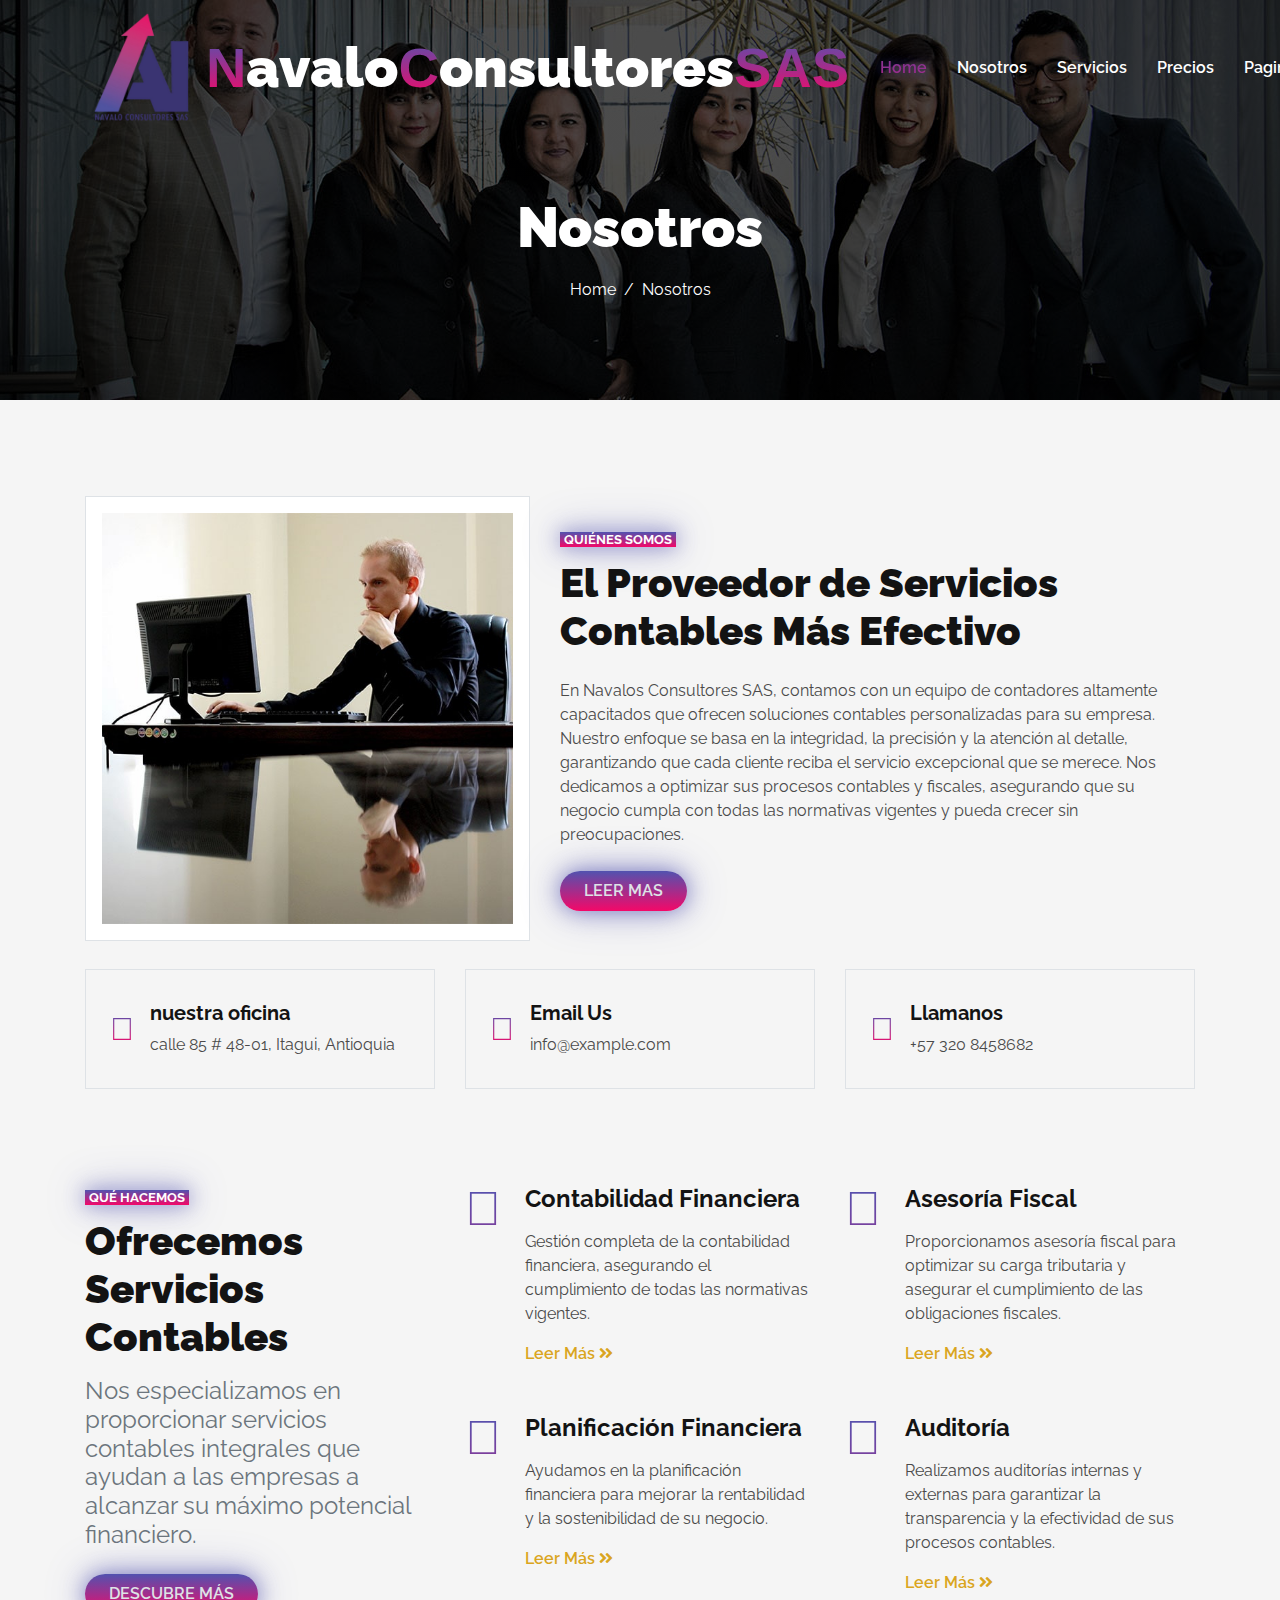
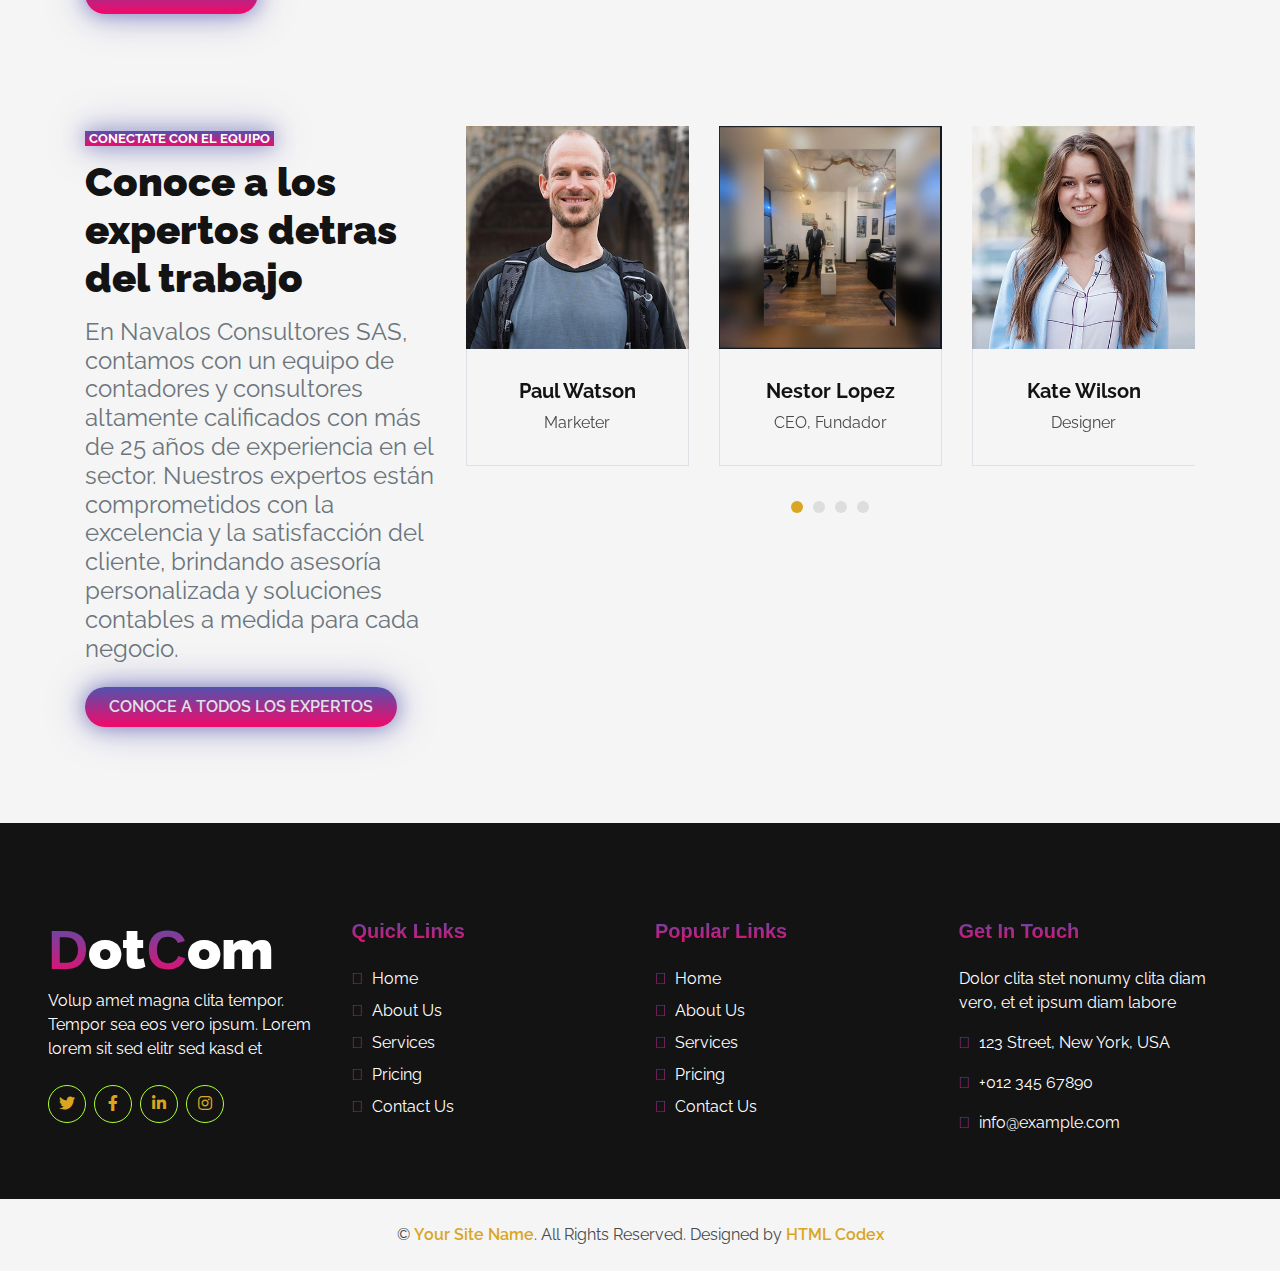
==== commit 40fa71ec: "cambio en el tipo de letra" ====
--- a/about.html
+++ b/about.html
@@ -30,7 +30,8 @@
     <div class="container-fluid nav-bar p-0">
         <div class="container-lg p-0">
             <nav class="navbar navbar-expand-lg bg-secondary navbar-dark">
-                <a href="index.html" class="navbar-brand">
+                <a href="index.html" class="navbar-brand" style="display: flex; align-items: center; flex-direction: row;">
+                    <img src="img/logo.png" class="header" style="width: 110px; height: auto; margin-right: 10px;" alt="">
                     <h1 class="m-0 text-white display-4"><span class="text-primary">N</span>avalo<span class="text-primary">C</span>onsultores<span class="text-primary">SAS</span></h1>
                 </a>
                 <button type="button" class="navbar-toggler" data-toggle="collapse" data-target="#navbarCollapse">
--- a/css/style.css
+++ b/css/style.css
@@ -2511,21 +2511,26 @@
     font-weight: bold;
     text-transform: uppercase;
     padding: 15px 30px;
-    color: #212529;
-    background-color: goldenrod;
+    color: #dee2e6;
+    background: linear-gradient(to bottom, #5252AF, #f40868);
+    /* Degradado */
     border: none;
     border-radius: 30px;
     cursor: pointer;
     overflow: hidden;
-    box-shadow: 0 0 20px goldenrod rgba(251, 255, 0, 0.822);
+    box-shadow: 0 0 20px rgba(82, 82, 175, 0.6), 0 0 40px rgba(82, 82, 175, 0.4);
+    /* Sombra azul */
     transition: box-shadow 0.4s ease;
 }
 
 .btn-primary:hover {
     color: #212529;
-    background-color: gold;
-    border-color: goldenrod;
-    box-shadow: 0 0 10px goldenrod rgba(255, 255, 0, 0.8);
+    background: linear-gradient(to bottom, #5252AF, #f40868);
+    /* Degradado en hover */
+    box-shadow: 0 0 30px rgba(82, 82, 175, 0.8), 0 0 60px rgba(82, 82, 175, 0.6);
+    /* Aumenta la sombra azul para el efecto luminoso */
+    border-color: transparent;
+    /* Sin borde en hover */
 }
 
 .btn-primary:focus,
@@ -6271,7 +6276,7 @@
     align-items: center;
     justify-content: center;
     width: 15%;
-    color: #fff;
+    color: #3B3572;
     text-align: center;
     opacity: 0.5;
     transition: opacity 0.15s ease;
@@ -6288,7 +6293,7 @@
 .carousel-control-prev:focus,
 .carousel-control-next:hover,
 .carousel-control-next:focus {
-    color: #fff;
+    color: #3B3572;
     text-decoration: none;
     outline: 0;
     opacity: 0.9;
@@ -6341,7 +6346,7 @@
     margin-left: 3px;
     text-indent: -999px;
     cursor: pointer;
-    background-color: #fff;
+    background-color: #f40868;
     background-clip: padding-box;
     border-top: 10px solid transparent;
     border-bottom: 10px solid transparent;
@@ -6367,7 +6372,7 @@
     z-index: 10;
     padding-top: 20px;
     padding-bottom: 20px;
-    color: #fff;
+    color: #3B3572;
     text-align: center;
 }
 
@@ -6469,7 +6474,10 @@
 }
 
 .bg-primary {
-    background-color: goldenrod !important;
+    background: linear-gradient(to bottom, #5252AF, #f40868) !important;
+    /* Fondo degradado */
+    box-shadow: 0 0 20px rgba(82, 82, 175, 0.6), 0 0 40px rgba(82, 82, 175, 0.4);
+    /* Sombra azul para efecto de brillo */
 }
 
 a.bg-primary:hover,
@@ -9648,16 +9656,17 @@
 }
 
 .text-primary {
-    color: #ba8b00 !important;
-}
-
-a.text-primary:hover,
-a.text-primary:focus {
-    color: #fc8807 !important;
+    background: linear-gradient(to bottom, #5252AF, #f40868);
+    background-clip: text;
+    color: transparent;
+    -webkit-background-clip: text;
+    font-family: "Tw Cen MT Condensed", sans-serif;
+    /* Para navegadores con prefijo -webkit */
 }
 
 .text-secondary {
     color: #131313 !important;
+    font-family: "Tw Cen MT ", sans-serif;
 }
 
 a.text-secondary:hover,
@@ -9902,7 +9911,16 @@
 
 .navbar-dark .navbar-nav .nav-link:hover,
 .navbar-dark .navbar-nav .nav-link.active {
-    color: goldenrod;
+    color: transparent;
+    /* Oculta el color base del texto */
+    background: linear-gradient(to bottom, #5252AF, #f40868);
+    /* Degradado en el texto */
+    -webkit-background-clip: text;
+    /* Recorta el degradado en el texto (para navegadores WebKit) */
+    background-clip: text;
+    /* Recorta el degradado en el texto */
+    text-shadow: 0 0 10px rgba(82, 82, 175, 0.6), 0 0 20px rgba(82, 82, 175, 0.4);
+    /* Sombra azul para el brillo */
 }
 
 @media (max-width: 991.98px) {
@@ -9966,7 +9984,7 @@
 }
 
 .carousel-indicators .active {
-    background-color: forestgreen;
+    background-color: #5252AF;
 }
 
 @media (max-width: 991.98px) {
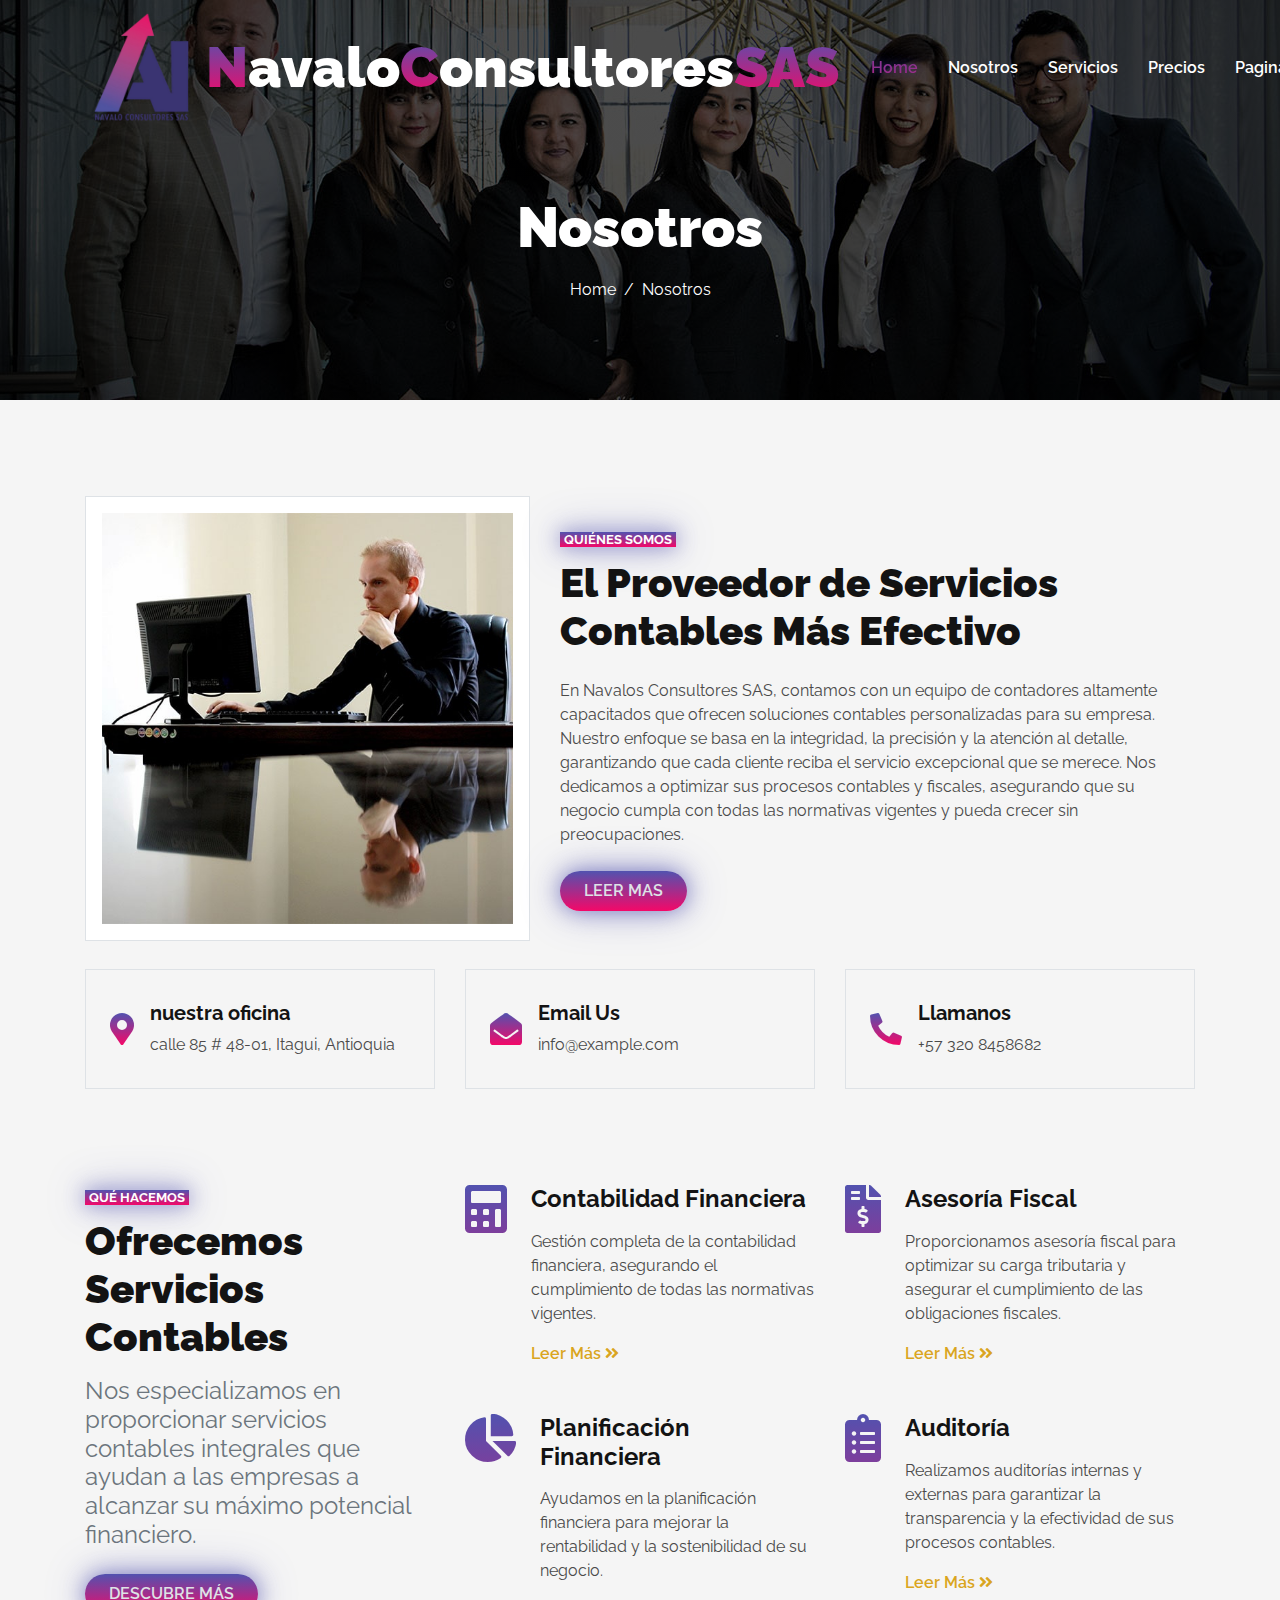
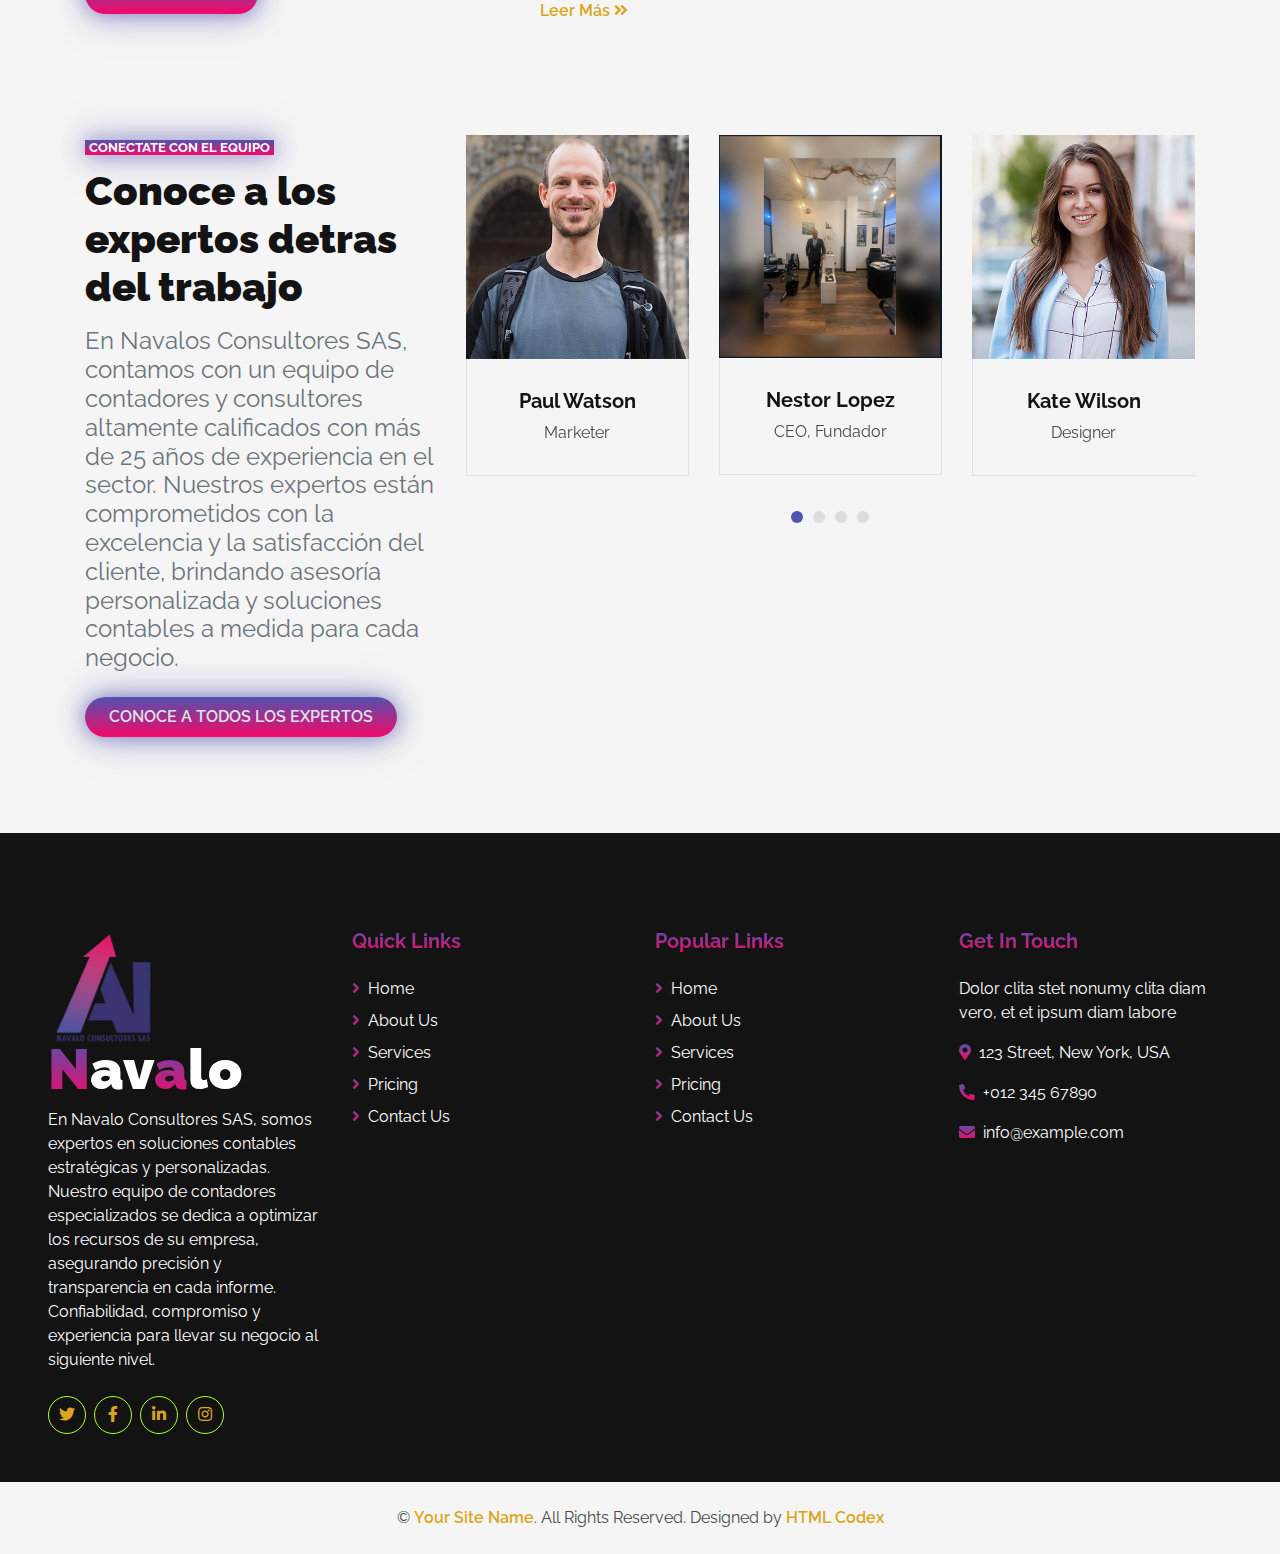
==== commit 8da5591f: "cambio en el estilo" ====
--- a/about.html
+++ b/about.html
@@ -270,9 +270,11 @@
         <div class="row pt-5">
             <div class="col-lg-3 col-md-6 mb-5">
                 <a href="index.html" class="navbar-brand">
-                    <h1 class="m-0 mt-n2 text-white display-4"><span class="text-primary">D</span>ot<span class="text-primary">C</span>om</h1>
+                    <img src="img/logo.png" class="header" style="width: 110px; height: auto; margin-right: 10px;" alt="">
+                    <h1 class="m-0 mt-n2 text-white display-4"><span class="text-primary">N</span>av<span class="text-primary">a</span>lo</h1>
                 </a>
-                <p>Volup amet magna clita tempor. Tempor sea eos vero ipsum. Lorem lorem sit sed elitr sed kasd et</p>
+                <p>En Navalo Consultores SAS, somos expertos en soluciones contables estratégicas y personalizadas. Nuestro equipo de contadores especializados se dedica a optimizar los recursos de su empresa, asegurando precisión y transparencia en cada
+                    informe. Confiabilidad, compromiso y experiencia para llevar su negocio al siguiente nivel.</p>
                 <div class="d-flex justify-content-start mt-4">
                     <a class="btn btn-outline-primary rounded-circle text-center mr-2 px-0" style="width: 38px; height: 38px;" href="#"><i class="fab fa-twitter"></i></a>
                     <a class="btn btn-outline-primary rounded-circle text-center mr-2 px-0" style="width: 38px; height: 38px;" href="#"><i class="fab fa-facebook-f"></i></a>
--- a/css/style.css
+++ b/css/style.css
@@ -9660,7 +9660,6 @@
     background-clip: text;
     color: transparent;
     -webkit-background-clip: text;
-    font-family: "Tw Cen MT Condensed", sans-serif;
     /* Para navegadores con prefijo -webkit */
 }
 
@@ -10064,7 +10063,7 @@
 
 .team-carousel .owl-dot.active,
 .testimonial-carousel .owl-dot.active {
-    background: goldenrod;
+    background: #5252AF;
 }
 
 .team-item .team-overlay {
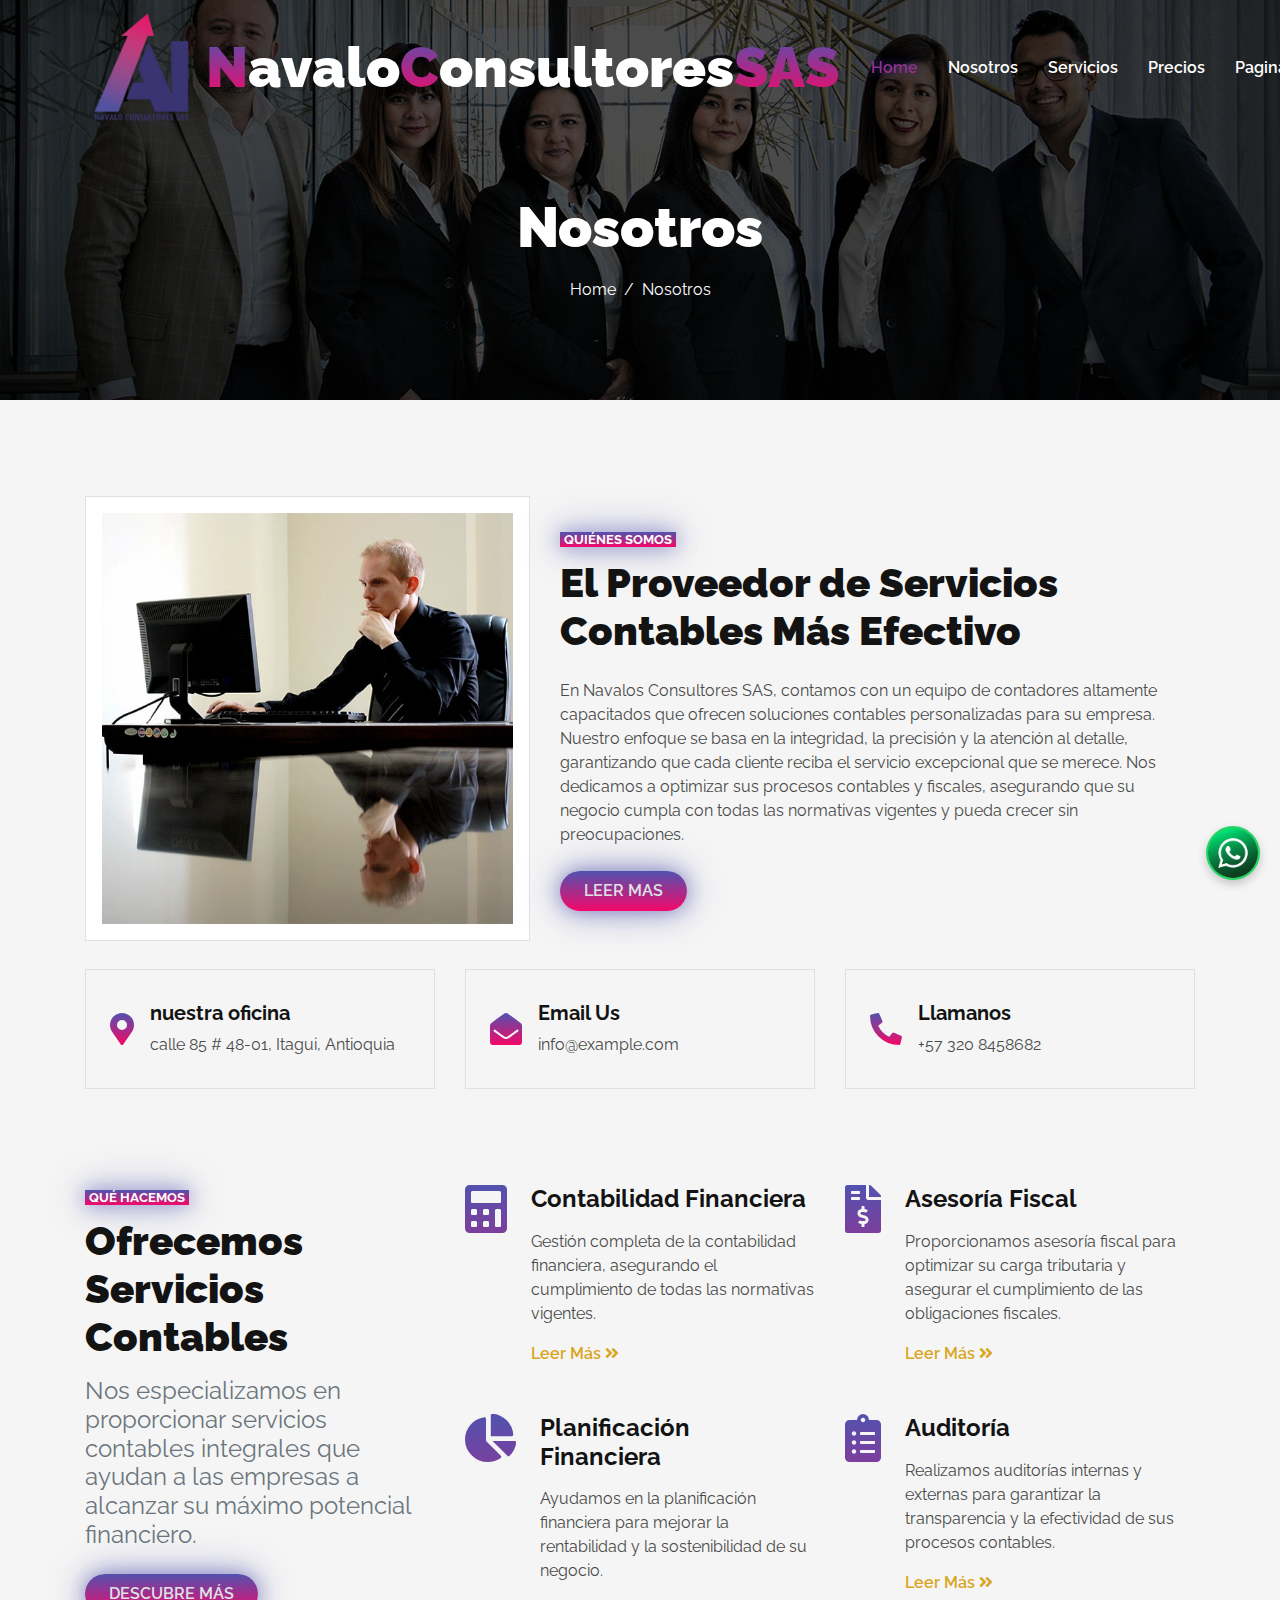
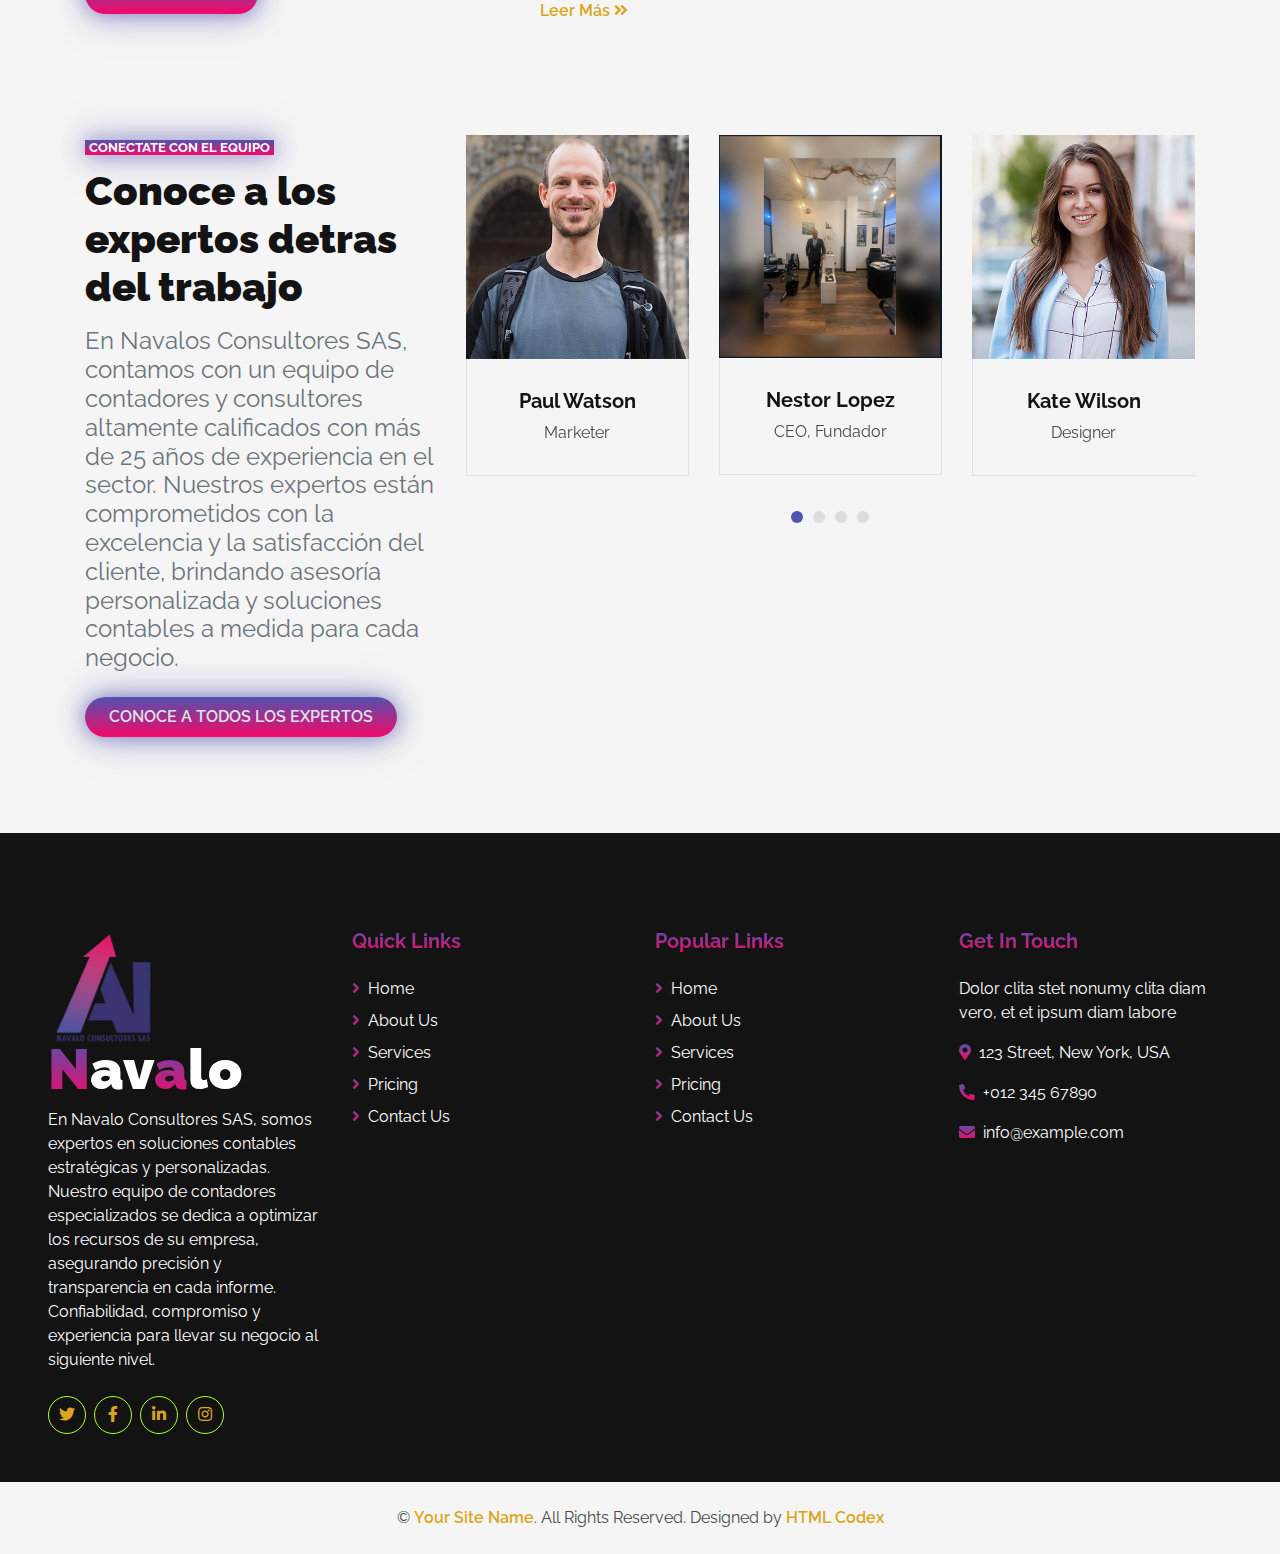
==== commit b3ca7444: "boton whatsapp" ====
--- a/about.html
+++ b/about.html
@@ -320,9 +320,49 @@
     <!-- Footer End -->
 
 
-    <!-- Back to Top -->
-    <a href="#" class="btn btn-lg btn-primary back-to-top"><i class="fa fa-angle-up"></i></a>
-
+    <!-- Botón flotante de WhatsApp con logo personalizado -->
+    <a href="https://wa.link/nynuq4" class="btn-whatsapp" target="_blank">
+        <img src="img/logo-whatsapp.png" alt="WhatsApp" class="whatsapp-logo">
+    </a>
+
+    <style>
+        /* Estilo para el botón flotante de WhatsApp */
+        
+        .btn-whatsapp {
+            position: fixed;
+            bottom: 20px;
+            /* Distancia desde la parte inferior */
+            right: 20px;
+            /* Distancia desde la parte derecha */
+            background-color: #25D366;
+            /* Color verde de WhatsApp */
+            border-radius: 50%;
+            padding: 2px;
+            box-shadow: 0 4px 10px rgba(0, 0, 0, 0.2);
+            z-index: 1000;
+            /* Asegura que el botón esté por encima de otros elementos */
+            transition: transform 0.3s ease, box-shdow 0.3s ease;
+        }
+        /* Estilo para el logo dentro del botón */
+        
+        .whatsapp-logo {
+            width: 50px;
+            /* Tamaño del logo */
+            height: 50px;
+            /* Tamaño del logo */
+            border-radius: 50%;
+            /* Redondear el logo */
+            object-fit: cover;
+            /* Asegura que el logo mantenga sus proporciones */
+        }
+        /* Efecto hover */
+        
+        .btn-whatsapp:hover {
+            transform: scale(1.1);
+            box-shadow: 0 6px 15px rgba(37, 211, 102, 0.8);
+            /* Sombra verde más intensa en hover */
+        }
+    </style>
 
     <!-- JavaScript Libraries -->
     <script src="https://code.jquery.com/jquery-3.4.1.min.js"></script>
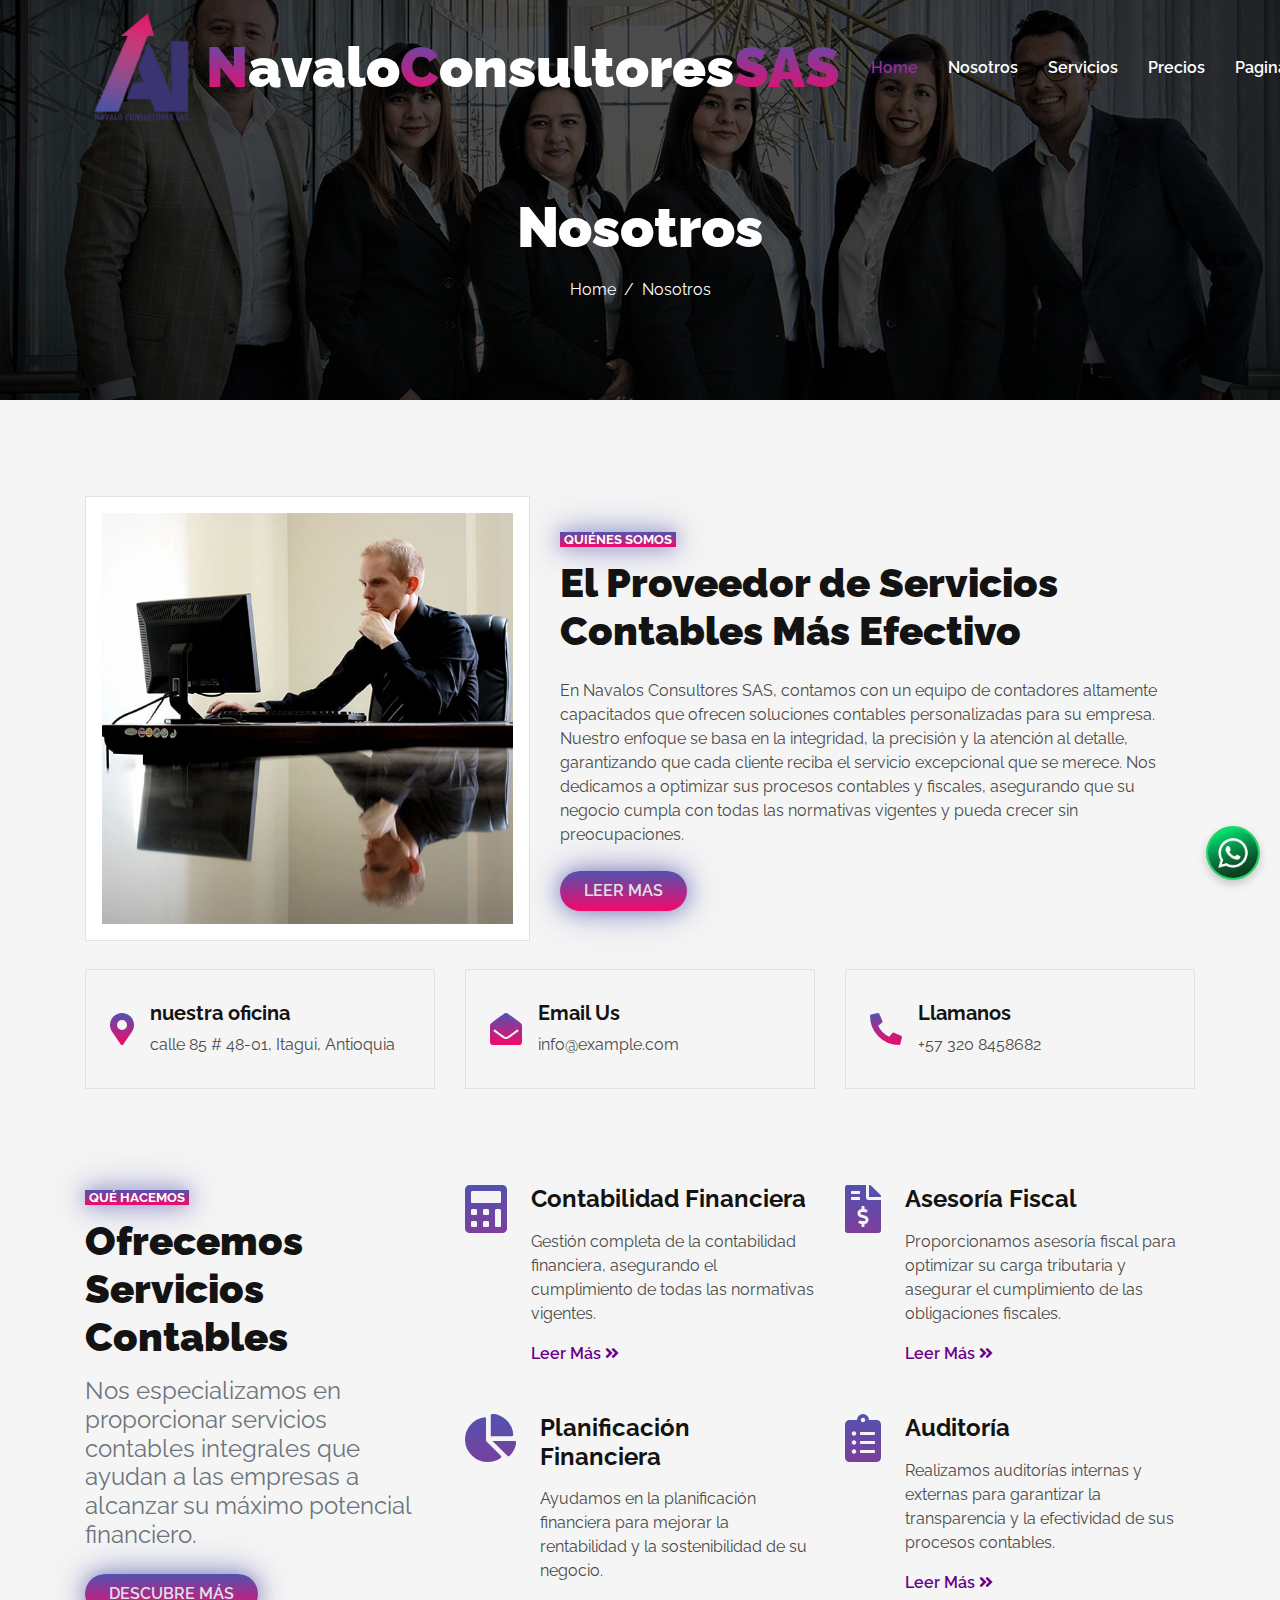
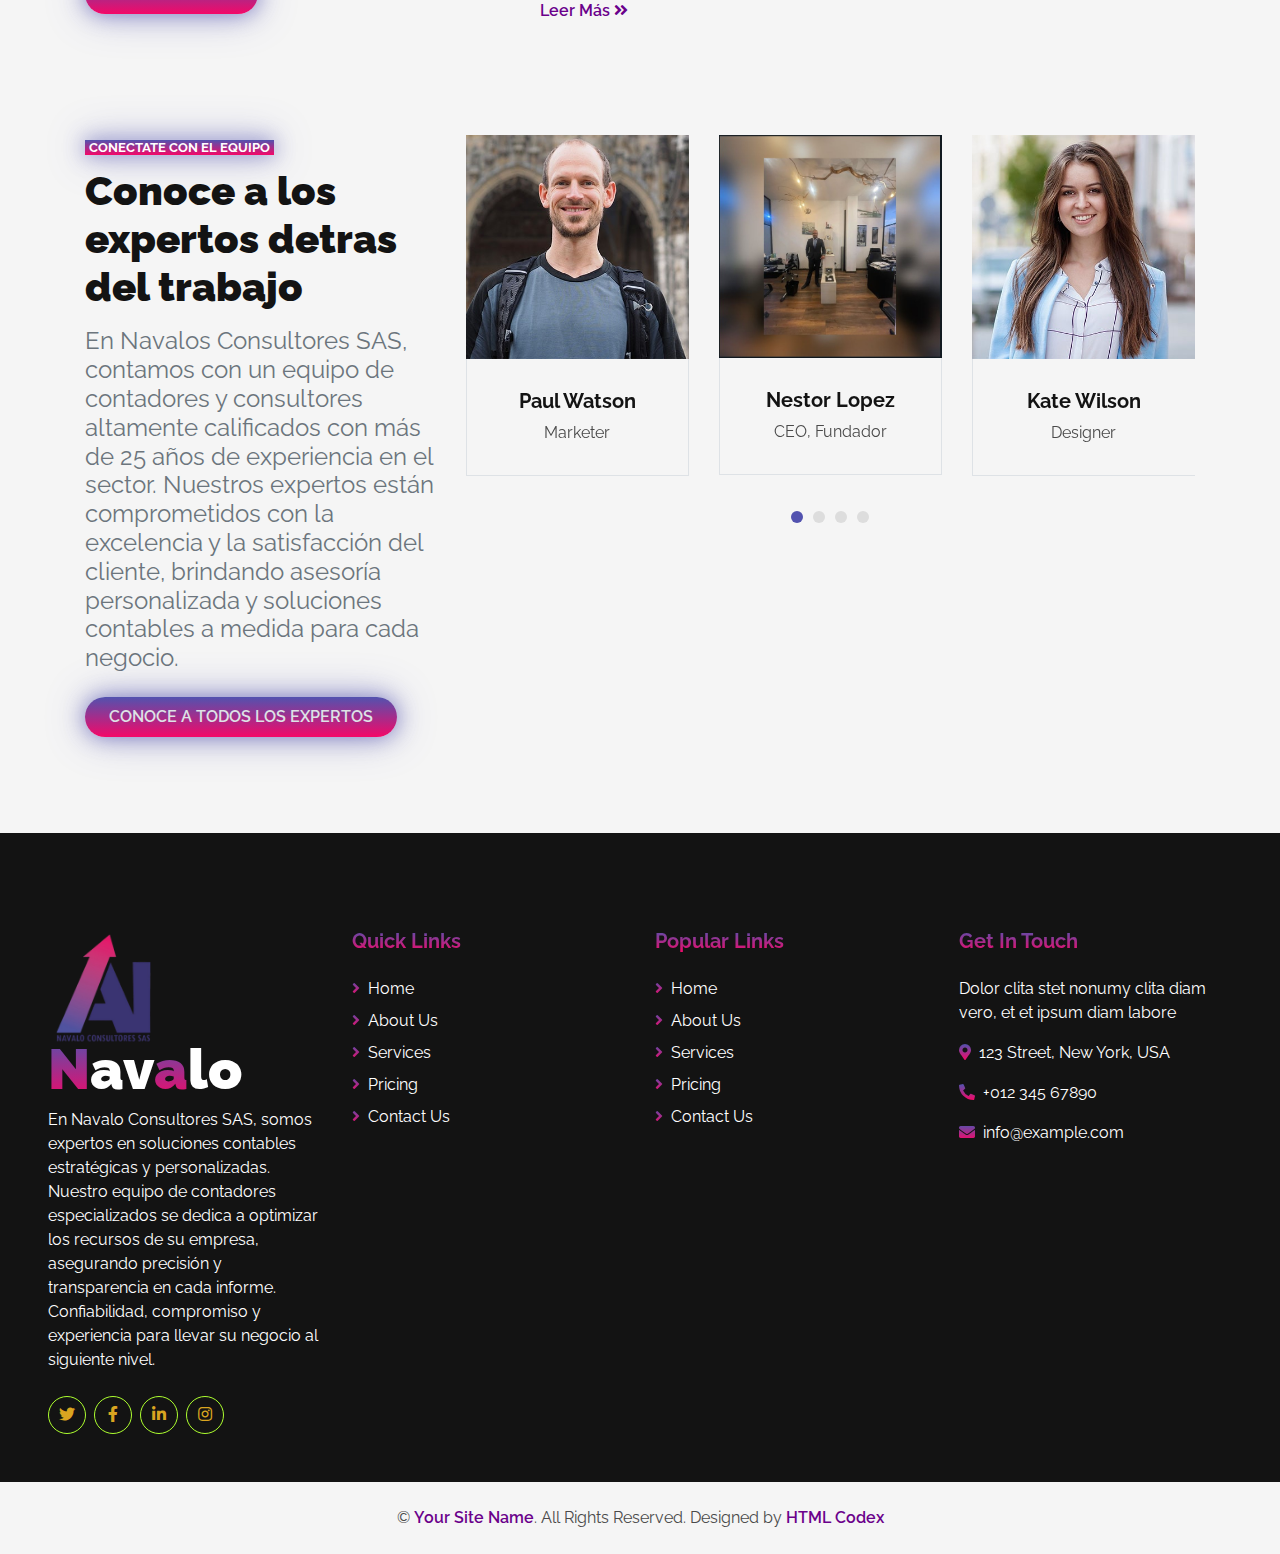
==== commit 3ab9bef4: "cambio en toda la informacion" ====
--- a/about.html
+++ b/about.html
@@ -47,7 +47,6 @@
                             <a href="#" class="nav-link dropdown-toggle" data-toggle="dropdown">Paginas</a>
                             <div class="dropdown-menu border-0 rounded-0 m-0">
                                 <a href="blog.html" class="dropdown-item">Cuadrícula de blogs</a>
-                                <a href="single.html" class="dropdown-item">Blog Detalles</a>
                             </div>
                         </div>
                         <a href="contact.html" class="nav-item nav-link">Contacto</a>
--- a/css/style.css
+++ b/css/style.css
@@ -169,7 +169,7 @@
 }
 
 a {
-    color: goldenrod;
+    color: rgb(107, 1, 139);
     text-decoration: none;
     background-color: transparent;
 }
@@ -4963,8 +4963,11 @@
 }
 
 .badge-primary {
-    color: #212529;
-    background-color: goldenrod;
+    background: linear-gradient(to bottom, #5252AF, #f40868);
+    background-clip: text;
+    color: transparent;
+    -webkit-background-clip: text;
+    /* Para navegadores con prefijo -webkit */
 }
 
 a.badge-primary:hover,
